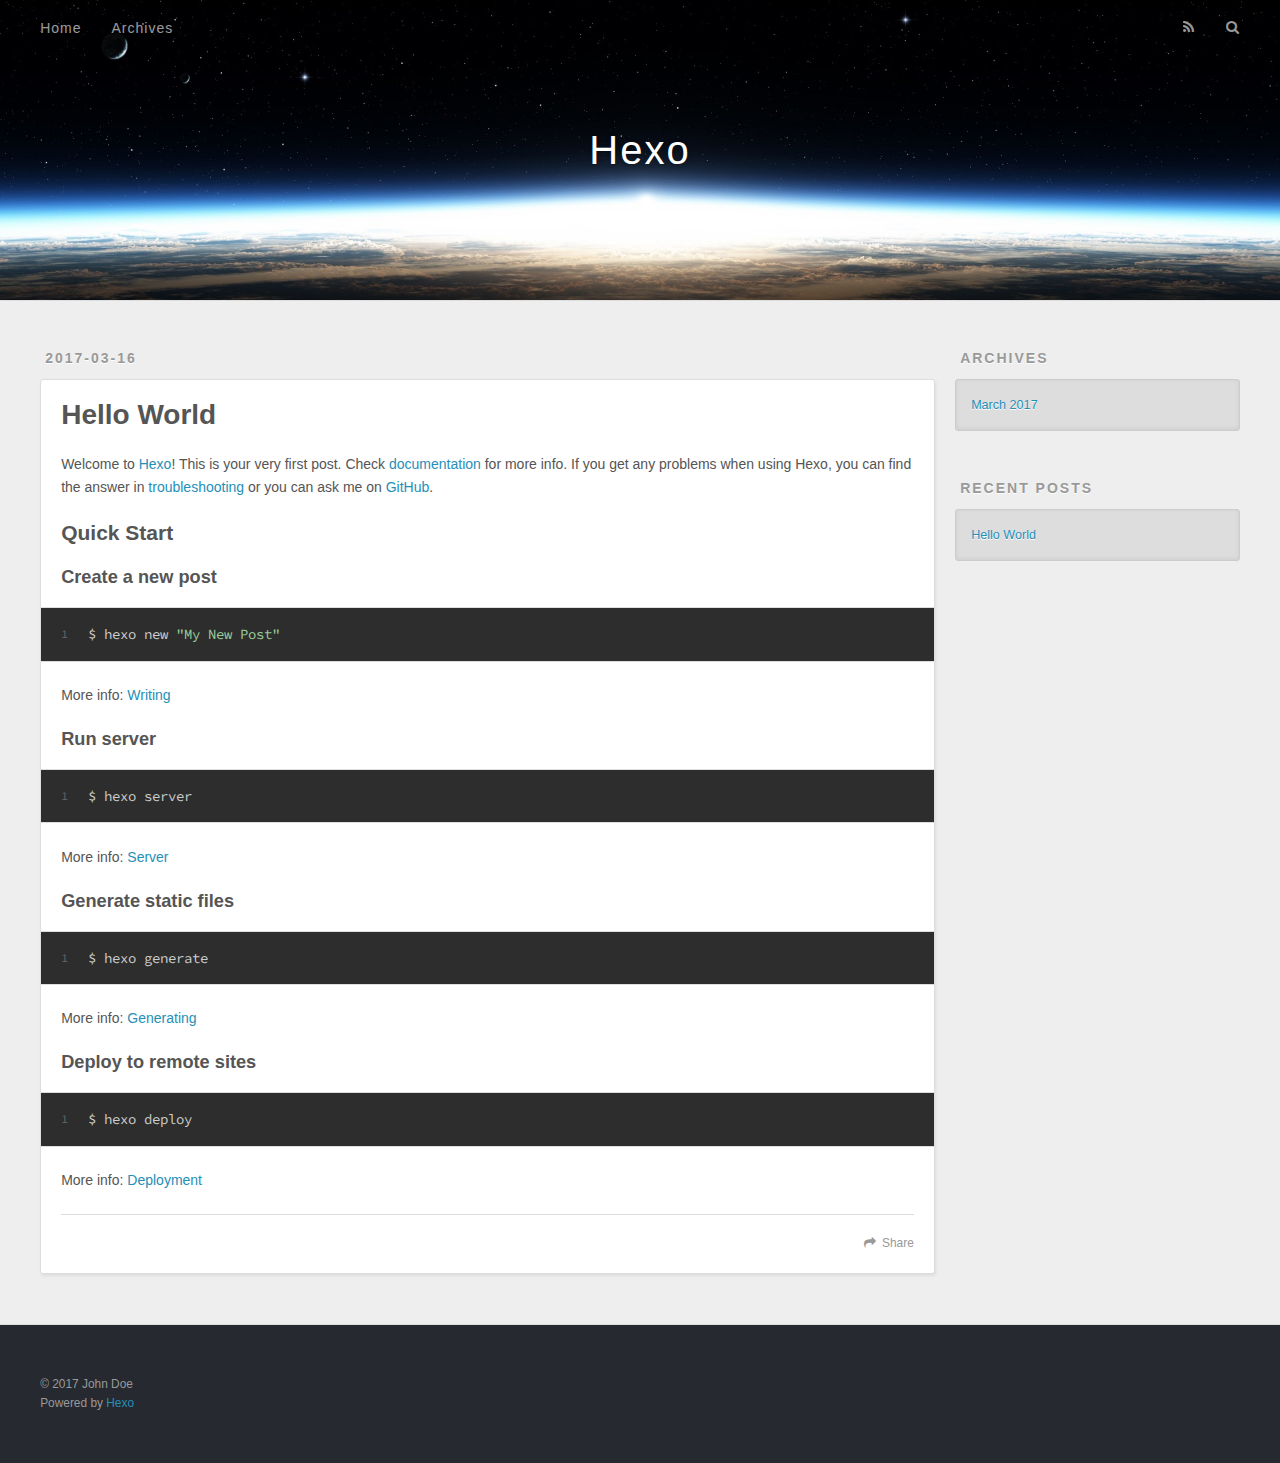
==== index.html @ b4781896 "Site updated: 2017-03-16 17:12:20" ====
<!DOCTYPE html>
<html>
<head>
  <meta charset="utf-8">
  
  <title>Hexo</title>
  <meta name="viewport" content="width=device-width, initial-scale=1, maximum-scale=1">
  <meta property="og:type" content="website">
<meta property="og:title" content="Hexo">
<meta property="og:url" content="http://yoursite.com/index.html">
<meta property="og:site_name" content="Hexo">
<meta name="twitter:card" content="summary">
<meta name="twitter:title" content="Hexo">
  
    <link rel="alternate" href="/atom.xml" title="Hexo" type="application/atom+xml">
  
  
    <link rel="icon" href="/favicon.png">
  
  
    <link href="//fonts.googleapis.com/css?family=Source+Code+Pro" rel="stylesheet" type="text/css">
  
  <link rel="stylesheet" href="/css/style.css">
  

</head>

<body>
  <div id="container">
    <div id="wrap">
      <header id="header">
  <div id="banner"></div>
  <div id="header-outer" class="outer">
    <div id="header-title" class="inner">
      <h1 id="logo-wrap">
        <a href="/" id="logo">Hexo</a>
      </h1>
      
    </div>
    <div id="header-inner" class="inner">
      <nav id="main-nav">
        <a id="main-nav-toggle" class="nav-icon"></a>
        
          <a class="main-nav-link" href="/">Home</a>
        
          <a class="main-nav-link" href="/archives">Archives</a>
        
      </nav>
      <nav id="sub-nav">
        
          <a id="nav-rss-link" class="nav-icon" href="/atom.xml" title="RSS Feed"></a>
        
        <a id="nav-search-btn" class="nav-icon" title="Search"></a>
      </nav>
      <div id="search-form-wrap">
        <form action="//google.com/search" method="get" accept-charset="UTF-8" class="search-form"><input type="search" name="q" results="0" class="search-form-input" placeholder="Search"><button type="submit" class="search-form-submit">&#xF002;</button><input type="hidden" name="sitesearch" value="http://yoursite.com"></form>
      </div>
    </div>
  </div>
</header>
      <div class="outer">
        <section id="main">
  
    <article id="post-hello-world" class="article article-type-post" itemscope itemprop="blogPost">
  <div class="article-meta">
    <a href="/2017/03/16/hello-world/" class="article-date">
  <time datetime="2017-03-16T09:02:15.456Z" itemprop="datePublished">2017-03-16</time>
</a>
    
  </div>
  <div class="article-inner">
    
    
      <header class="article-header">
        
  
    <h1 itemprop="name">
      <a class="article-title" href="/2017/03/16/hello-world/">Hello World</a>
    </h1>
  

      </header>
    
    <div class="article-entry" itemprop="articleBody">
      
        <p>Welcome to <a href="https://hexo.io/" target="_blank" rel="external">Hexo</a>! This is your very first post. Check <a href="https://hexo.io/docs/" target="_blank" rel="external">documentation</a> for more info. If you get any problems when using Hexo, you can find the answer in <a href="https://hexo.io/docs/troubleshooting.html" target="_blank" rel="external">troubleshooting</a> or you can ask me on <a href="https://github.com/hexojs/hexo/issues" target="_blank" rel="external">GitHub</a>.</p>
<h2 id="Quick-Start"><a href="#Quick-Start" class="headerlink" title="Quick Start"></a>Quick Start</h2><h3 id="Create-a-new-post"><a href="#Create-a-new-post" class="headerlink" title="Create a new post"></a>Create a new post</h3><figure class="highlight bash"><table><tr><td class="gutter"><pre><div class="line">1</div></pre></td><td class="code"><pre><div class="line">$ hexo new <span class="string">"My New Post"</span></div></pre></td></tr></table></figure>
<p>More info: <a href="https://hexo.io/docs/writing.html" target="_blank" rel="external">Writing</a></p>
<h3 id="Run-server"><a href="#Run-server" class="headerlink" title="Run server"></a>Run server</h3><figure class="highlight bash"><table><tr><td class="gutter"><pre><div class="line">1</div></pre></td><td class="code"><pre><div class="line">$ hexo server</div></pre></td></tr></table></figure>
<p>More info: <a href="https://hexo.io/docs/server.html" target="_blank" rel="external">Server</a></p>
<h3 id="Generate-static-files"><a href="#Generate-static-files" class="headerlink" title="Generate static files"></a>Generate static files</h3><figure class="highlight bash"><table><tr><td class="gutter"><pre><div class="line">1</div></pre></td><td class="code"><pre><div class="line">$ hexo generate</div></pre></td></tr></table></figure>
<p>More info: <a href="https://hexo.io/docs/generating.html" target="_blank" rel="external">Generating</a></p>
<h3 id="Deploy-to-remote-sites"><a href="#Deploy-to-remote-sites" class="headerlink" title="Deploy to remote sites"></a>Deploy to remote sites</h3><figure class="highlight bash"><table><tr><td class="gutter"><pre><div class="line">1</div></pre></td><td class="code"><pre><div class="line">$ hexo deploy</div></pre></td></tr></table></figure>
<p>More info: <a href="https://hexo.io/docs/deployment.html" target="_blank" rel="external">Deployment</a></p>

      
    </div>
    <footer class="article-footer">
      <a data-url="http://yoursite.com/2017/03/16/hello-world/" data-id="cj0c66rrc0000r0sbgywhefqs" class="article-share-link">Share</a>
      
      
    </footer>
  </div>
  
</article>


  

</section>
        
          <aside id="sidebar">
  
    

  
    

  
    
  
    
  <div class="widget-wrap">
    <h3 class="widget-title">Archives</h3>
    <div class="widget">
      <ul class="archive-list"><li class="archive-list-item"><a class="archive-list-link" href="/archives/2017/03/">March 2017</a></li></ul>
    </div>
  </div>


  
    
  <div class="widget-wrap">
    <h3 class="widget-title">Recent Posts</h3>
    <div class="widget">
      <ul>
        
          <li>
            <a href="/2017/03/16/hello-world/">Hello World</a>
          </li>
        
      </ul>
    </div>
  </div>

  
</aside>
        
      </div>
      <footer id="footer">
  
  <div class="outer">
    <div id="footer-info" class="inner">
      &copy; 2017 John Doe<br>
      Powered by <a href="http://hexo.io/" target="_blank">Hexo</a>
    </div>
  </div>
</footer>
    </div>
    <nav id="mobile-nav">
  
    <a href="/" class="mobile-nav-link">Home</a>
  
    <a href="/archives" class="mobile-nav-link">Archives</a>
  
</nav>
    

<script src="//ajax.googleapis.com/ajax/libs/jquery/2.0.3/jquery.min.js"></script>


  <link rel="stylesheet" href="/fancybox/jquery.fancybox.css">
  <script src="/fancybox/jquery.fancybox.pack.js"></script>


<script src="/js/script.js"></script>

  </div>
</body>
</html>
---- css/style.css ----
body {
  width: 100%;
}
body:before,
body:after {
  content: "";
  display: table;
}
body:after {
  clear: both;
}
html,
body,
div,
span,
applet,
object,
iframe,
h1,
h2,
h3,
h4,
h5,
h6,
p,
blockquote,
pre,
a,
abbr,
acronym,
address,
big,
cite,
code,
del,
dfn,
em,
img,
ins,
kbd,
q,
s,
samp,
small,
strike,
strong,
sub,
sup,
tt,
var,
dl,
dt,
dd,
ol,
ul,
li,
fieldset,
form,
label,
legend,
table,
caption,
tbody,
tfoot,
thead,
tr,
th,
td {
  margin: 0;
  padding: 0;
  border: 0;
  outline: 0;
  font-weight: inherit;
  font-style: inherit;
  font-family: inherit;
  font-size: 100%;
  vertical-align: baseline;
}
body {
  line-height: 1;
  color: #000;
  background: #fff;
}
ol,
ul {
  list-style: none;
}
table {
  border-collapse: separate;
  border-spacing: 0;
  vertical-align: middle;
}
caption,
th,
td {
  text-align: left;
  font-weight: normal;
  vertical-align: middle;
}
a img {
  border: none;
}
input,
button {
  margin: 0;
  padding: 0;
}
input::-moz-focus-inner,
button::-moz-focus-inner {
  border: 0;
  padding: 0;
}
@font-face {
  font-family: FontAwesome;
  font-style: normal;
  font-weight: normal;
  src: url("fonts/fontawesome-webfont.eot?v=#4.0.3");
  src: url("fonts/fontawesome-webfont.eot?#iefix&v=#4.0.3") format("embedded-opentype"), url("fonts/fontawesome-webfont.woff?v=#4.0.3") format("woff"), url("fonts/fontawesome-webfont.ttf?v=#4.0.3") format("truetype"), url("fonts/fontawesome-webfont.svg#fontawesomeregular?v=#4.0.3") format("svg");
}
html,
body,
#container {
  height: 100%;
}
body {
  background: #eee;
  font: 14px "Helvetica Neue", Helvetica, Arial, sans-serif;
  -webkit-text-size-adjust: 100%;
}
.outer {
  max-width: 1220px;
  margin: 0 auto;
  padding: 0 20px;
}
.outer:before,
.outer:after {
  content: "";
  display: table;
}
.outer:after {
  clear: both;
}
.inner {
  display: inline;
  float: left;
  width: 98.33333333333333%;
  margin: 0 0.833333333333333%;
}
.left,
.alignleft {
  float: left;
}
.right,
.alignright {
  float: right;
}
.clear {
  clear: both;
}
#container {
  position: relative;
}
.mobile-nav-on {
  overflow: hidden;
}
#wrap {
  height: 100%;
  width: 100%;
  position: absolute;
  top: 0;
  left: 0;
  -webkit-transition: 0.2s ease-out;
  -moz-transition: 0.2s ease-out;
  -ms-transition: 0.2s ease-out;
  transition: 0.2s ease-out;
  z-index: 1;
  background: #eee;
}
.mobile-nav-on #wrap {
  left: 280px;
}
@media screen and (min-width: 768px) {
  #main {
    display: inline;
    float: left;
    width: 73.33333333333333%;
    margin: 0 0.833333333333333%;
  }
}
.article-date,
.article-category-link,
.archive-year,
.widget-title {
  text-decoration: none;
  text-transform: uppercase;
  letter-spacing: 2px;
  color: #999;
  margin-bottom: 1em;
  margin-left: 5px;
  line-height: 1em;
  text-shadow: 0 1px #fff;
  font-weight: bold;
}
.article-inner,
.archive-article-inner {
  background: #fff;
  -webkit-box-shadow: 1px 2px 3px #ddd;
  box-shadow: 1px 2px 3px #ddd;
  border: 1px solid #ddd;
  border-radius: 3px;
}
.article-entry h1,
.widget h1 {
  font-size: 2em;
}
.article-entry h2,
.widget h2 {
  font-size: 1.5em;
}
.article-entry h3,
.widget h3 {
  font-size: 1.3em;
}
.article-entry h4,
.widget h4 {
  font-size: 1.2em;
}
.article-entry h5,
.widget h5 {
  font-size: 1em;
}
.article-entry h6,
.widget h6 {
  font-size: 1em;
  color: #999;
}
.article-entry hr,
.widget hr {
  border: 1px dashed #ddd;
}
.article-entry strong,
.widget strong {
  font-weight: bold;
}
.article-entry em,
.widget em,
.article-entry cite,
.widget cite {
  font-style: italic;
}
.article-entry sup,
.widget sup,
.article-entry sub,
.widget sub {
  font-size: 0.75em;
  line-height: 0;
  position: relative;
  vertical-align: baseline;
}
.article-entry sup,
.widget sup {
  top: -0.5em;
}
.article-entry sub,
.widget sub {
  bottom: -0.2em;
}
.article-entry small,
.widget small {
  font-size: 0.85em;
}
.article-entry acronym,
.widget acronym,
.article-entry abbr,
.widget abbr {
  border-bottom: 1px dotted;
}
.article-entry ul,
.widget ul,
.article-entry ol,
.widget ol,
.article-entry dl,
.widget dl {
  margin: 0 20px;
  line-height: 1.6em;
}
.article-entry ul ul,
.widget ul ul,
.article-entry ol ul,
.widget ol ul,
.article-entry ul ol,
.widget ul ol,
.article-entry ol ol,
.widget ol ol {
  margin-top: 0;
  margin-bottom: 0;
}
.article-entry ul,
.widget ul {
  list-style: disc;
}
.article-entry ol,
.widget ol {
  list-style: decimal;
}
.article-entry dt,
.widget dt {
  font-weight: bold;
}
#header {
  height: 300px;
  position: relative;
  border-bottom: 1px solid #ddd;
}
#header:before,
#header:after {
  content: "";
  position: absolute;
  left: 0;
  right: 0;
  height: 40px;
}
#header:before {
  top: 0;
  background: -webkit-linear-gradient(rgba(0,0,0,0.2), transparent);
  background: -moz-linear-gradient(rgba(0,0,0,0.2), transparent);
  background: -ms-linear-gradient(rgba(0,0,0,0.2), transparent);
  background: linear-gradient(rgba(0,0,0,0.2), transparent);
}
#header:after {
  bottom: 0;
  background: -webkit-linear-gradient(transparent, rgba(0,0,0,0.2));
  background: -moz-linear-gradient(transparent, rgba(0,0,0,0.2));
  background: -ms-linear-gradient(transparent, rgba(0,0,0,0.2));
  background: linear-gradient(transparent, rgba(0,0,0,0.2));
}
#header-outer {
  height: 100%;
  position: relative;
}
#header-inner {
  position: relative;
  overflow: hidden;
}
#banner {
  position: absolute;
  top: 0;
  left: 0;
  width: 100%;
  height: 100%;
  background: url("images/banner.jpg") center #000;
  -webkit-background-size: cover;
  -moz-background-size: cover;
  background-size: cover;
  z-index: -1;
}
#header-title {
  text-align: center;
  height: 40px;
  position: absolute;
  top: 50%;
  left: 0;
  margin-top: -20px;
}
#logo,
#subtitle {
  text-decoration: none;
  color: #fff;
  font-weight: 300;
  text-shadow: 0 1px 4px rgba(0,0,0,0.3);
}
#logo {
  font-size: 40px;
  line-height: 40px;
  letter-spacing: 2px;
}
#subtitle {
  font-size: 16px;
  line-height: 16px;
  letter-spacing: 1px;
}
#subtitle-wrap {
  margin-top: 16px;
}
#main-nav {
  float: left;
  margin-left: -15px;
}
.nav-icon,
.main-nav-link {
  float: left;
  color: #fff;
  opacity: 0.6;
  text-decoration: none;
  text-shadow: 0 1px rgba(0,0,0,0.2);
  -webkit-transition: opacity 0.2s;
  -moz-transition: opacity 0.2s;
  -ms-transition: opacity 0.2s;
  transition: opacity 0.2s;
  display: block;
  padding: 20px 15px;
}
.nav-icon:hover,
.main-nav-link:hover {
  opacity: 1;
}
.nav-icon {
  font-family: FontAwesome;
  text-align: center;
  font-size: 14px;
  width: 14px;
  height: 14px;
  padding: 20px 15px;
  position: relative;
  cursor: pointer;
}
.main-nav-link {
  font-weight: 300;
  letter-spacing: 1px;
}
@media screen and (max-width: 479px) {
  .main-nav-link {
    display: none;
  }
}
#main-nav-toggle {
  display: none;
}
#main-nav-toggle:before {
  content: "\f0c9";
}
@media screen and (max-width: 479px) {
  #main-nav-toggle {
    display: block;
  }
}
#sub-nav {
  float: right;
  margin-right: -15px;
}
#nav-rss-link:before {
  content: "\f09e";
}
#nav-search-btn:before {
  content: "\f002";
}
#search-form-wrap {
  position: absolute;
  top: 15px;
  width: 150px;
  height: 30px;
  right: -150px;
  opacity: 0;
  -webkit-transition: 0.2s ease-out;
  -moz-transition: 0.2s ease-out;
  -ms-transition: 0.2s ease-out;
  transition: 0.2s ease-out;
}
#search-form-wrap.on {
  opacity: 1;
  right: 0;
}
@media screen and (max-width: 479px) {
  #search-form-wrap {
    width: 100%;
    right: -100%;
  }
}
.search-form {
  position: absolute;
  top: 0;
  left: 0;
  right: 0;
  background: #fff;
  padding: 5px 15px;
  border-radius: 15px;
  -webkit-box-shadow: 0 0 10px rgba(0,0,0,0.3);
  box-shadow: 0 0 10px rgba(0,0,0,0.3);
}
.search-form-input {
  border: none;
  background: none;
  color: #555;
  width: 100%;
  font: 13px "Helvetica Neue", Helvetica, Arial, sans-serif;
  outline: none;
}
.search-form-input::-webkit-search-results-decoration,
.search-form-input::-webkit-search-cancel-button {
  -webkit-appearance: none;
}
.search-form-submit {
  position: absolute;
  top: 50%;
  right: 10px;
  margin-top: -7px;
  font: 13px FontAwesome;
  border: none;
  background: none;
  color: #bbb;
  cursor: pointer;
}
.search-form-submit:hover,
.search-form-submit:focus {
  color: #777;
}
.article {
  margin: 50px 0;
}
.article-inner {
  overflow: hidden;
}
.article-meta:before,
.article-meta:after {
  content: "";
  display: table;
}
.article-meta:after {
  clear: both;
}
.article-date {
  float: left;
}
.article-category {
  float: left;
  line-height: 1em;
  color: #ccc;
  text-shadow: 0 1px #fff;
  margin-left: 8px;
}
.article-category:before {
  content: "\2022";
}
.article-category-link {
  margin: 0 12px 1em;
}
.article-header {
  padding: 20px 20px 0;
}
.article-title {
  text-decoration: none;
  font-size: 2em;
  font-weight: bold;
  color: #555;
  line-height: 1.1em;
  -webkit-transition: color 0.2s;
  -moz-transition: color 0.2s;
  -ms-transition: color 0.2s;
  transition: color 0.2s;
}
a.article-title:hover {
  color: #258fb8;
}
.article-entry {
  color: #555;
  padding: 0 20px;
}
.article-entry:before,
.article-entry:after {
  content: "";
  display: table;
}
.article-entry:after {
  clear: both;
}
.article-entry p,
.article-entry table {
  line-height: 1.6em;
  margin: 1.6em 0;
}
.article-entry h1,
.article-entry h2,
.article-entry h3,
.article-entry h4,
.article-entry h5,
.article-entry h6 {
  font-weight: bold;
}
.article-entry h1,
.article-entry h2,
.article-entry h3,
.article-entry h4,
.article-entry h5,
.article-entry h6 {
  line-height: 1.1em;
  margin: 1.1em 0;
}
.article-entry a {
  color: #258fb8;
  text-decoration: none;
}
.article-entry a:hover {
  text-decoration: underline;
}
.article-entry ul,
.article-entry ol,
.article-entry dl {
  margin-top: 1.6em;
  margin-bottom: 1.6em;
}
.article-entry img,
.article-entry video {
  max-width: 100%;
  height: auto;
  display: block;
  margin: auto;
}
.article-entry iframe {
  border: none;
}
.article-entry table {
  width: 100%;
  border-collapse: collapse;
  border-spacing: 0;
}
.article-entry th {
  font-weight: bold;
  border-bottom: 3px solid #ddd;
  padding-bottom: 0.5em;
}
.article-entry td {
  border-bottom: 1px solid #ddd;
  padding: 10px 0;
}
.article-entry blockquote {
  font-family: Georgia, "Times New Roman", serif;
  font-size: 1.4em;
  margin: 1.6em 20px;
  text-align: center;
}
.article-entry blockquote footer {
  font-size: 14px;
  margin: 1.6em 0;
  font-family: "Helvetica Neue", Helvetica, Arial, sans-serif;
}
.article-entry blockquote footer cite:before {
  content: "—";
  padding: 0 0.5em;
}
.article-entry .pullquote {
  text-align: left;
  width: 45%;
  margin: 0;
}
.article-entry .pullquote.left {
  margin-left: 0.5em;
  margin-right: 1em;
}
.article-entry .pullquote.right {
  margin-right: 0.5em;
  margin-left: 1em;
}
.article-entry .caption {
  color: #999;
  display: block;
  font-size: 0.9em;
  margin-top: 0.5em;
  position: relative;
  text-align: center;
}
.article-entry .video-container {
  position: relative;
  padding-top: 56.25%;
  height: 0;
  overflow: hidden;
}
.article-entry .video-container iframe,
.article-entry .video-container object,
.article-entry .video-container embed {
  position: absolute;
  top: 0;
  left: 0;
  width: 100%;
  height: 100%;
  margin-top: 0;
}
.article-more-link a {
  display: inline-block;
  line-height: 1em;
  padding: 6px 15px;
  border-radius: 15px;
  background: #eee;
  color: #999;
  text-shadow: 0 1px #fff;
  text-decoration: none;
}
.article-more-link a:hover {
  background: #258fb8;
  color: #fff;
  text-decoration: none;
  text-shadow: 0 1px #1e7293;
}
.article-footer {
  font-size: 0.85em;
  line-height: 1.6em;
  border-top: 1px solid #ddd;
  padding-top: 1.6em;
  margin: 0 20px 20px;
}
.article-footer:before,
.article-footer:after {
  content: "";
  display: table;
}
.article-footer:after {
  clear: both;
}
.article-footer a {
  color: #999;
  text-decoration: none;
}
.article-footer a:hover {
  color: #555;
}
.article-tag-list-item {
  float: left;
  margin-right: 10px;
}
.article-tag-list-link:before {
  content: "#";
}
.article-comment-link {
  float: right;
}
.article-comment-link:before {
  content: "\f075";
  font-family: FontAwesome;
  padding-right: 8px;
}
.article-share-link {
  cursor: pointer;
  float: right;
  margin-left: 20px;
}
.article-share-link:before {
  content: "\f064";
  font-family: FontAwesome;
  padding-right: 6px;
}
#article-nav {
  position: relative;
}
#article-nav:before,
#article-nav:after {
  content: "";
  display: table;
}
#article-nav:after {
  clear: both;
}
@media screen and (min-width: 768px) {
  #article-nav {
    margin: 50px 0;
  }
  #article-nav:before {
    width: 8px;
    height: 8px;
    position: absolute;
    top: 50%;
    left: 50%;
    margin-top: -4px;
    margin-left: -4px;
    content: "";
    border-radius: 50%;
    background: #ddd;
    -webkit-box-shadow: 0 1px 2px #fff;
    box-shadow: 0 1px 2px #fff;
  }
}
.article-nav-link-wrap {
  text-decoration: none;
  text-shadow: 0 1px #fff;
  color: #999;
  -webkit-box-sizing: border-box;
  -moz-box-sizing: border-box;
  box-sizing: border-box;
  margin-top: 50px;
  text-align: center;
  display: block;
}
.article-nav-link-wrap:hover {
  color: #555;
}
@media screen and (min-width: 768px) {
  .article-nav-link-wrap {
    width: 50%;
    margin-top: 0;
  }
}
@media screen and (min-width: 768px) {
  #article-nav-newer {
    float: left;
    text-align: right;
    padding-right: 20px;
  }
}
@media screen and (min-width: 768px) {
  #article-nav-older {
    float: right;
    text-align: left;
    padding-left: 20px;
  }
}
.article-nav-caption {
  text-transform: uppercase;
  letter-spacing: 2px;
  color: #ddd;
  line-height: 1em;
  font-weight: bold;
}
#article-nav-newer .article-nav-caption {
  margin-right: -2px;
}
.article-nav-title {
  font-size: 0.85em;
  line-height: 1.6em;
  margin-top: 0.5em;
}
.article-share-box {
  position: absolute;
  display: none;
  background: #fff;
  -webkit-box-shadow: 1px 2px 10px rgba(0,0,0,0.2);
  box-shadow: 1px 2px 10px rgba(0,0,0,0.2);
  border-radius: 3px;
  margin-left: -145px;
  overflow: hidden;
  z-index: 1;
}
.article-share-box.on {
  display: block;
}
.article-share-input {
  width: 100%;
  background: none;
  -webkit-box-sizing: border-box;
  -moz-box-sizing: border-box;
  box-sizing: border-box;
  font: 14px "Helvetica Neue", Helvetica, Arial, sans-serif;
  padding: 0 15px;
  color: #555;
  outline: none;
  border: 1px solid #ddd;
  border-radius: 3px 3px 0 0;
  height: 36px;
  line-height: 36px;
}
.article-share-links {
  background: #eee;
}
.article-share-links:before,
.article-share-links:after {
  content: "";
  display: table;
}
.article-share-links:after {
  clear: both;
}
.article-share-twitter,
.article-share-facebook,
.article-share-pinterest,
.article-share-google {
  width: 50px;
  height: 36px;
  display: block;
  float: left;
  position: relative;
  color: #999;
  text-shadow: 0 1px #fff;
}
.article-share-twitter:before,
.article-share-facebook:before,
.article-share-pinterest:before,
.article-share-google:before {
  font-size: 20px;
  font-family: FontAwesome;
  width: 20px;
  height: 20px;
  position: absolute;
  top: 50%;
  left: 50%;
  margin-top: -10px;
  margin-left: -10px;
  text-align: center;
}
.article-share-twitter:hover,
.article-share-facebook:hover,
.article-share-pinterest:hover,
.article-share-google:hover {
  color: #fff;
}
.article-share-twitter:before {
  content: "\f099";
}
.article-share-twitter:hover {
  background: #00aced;
  text-shadow: 0 1px #008abe;
}
.article-share-facebook:before {
  content: "\f09a";
}
.article-share-facebook:hover {
  background: #3b5998;
  text-shadow: 0 1px #2f477a;
}
.article-share-pinterest:before {
  content: "\f0d2";
}
.article-share-pinterest:hover {
  background: #cb2027;
  text-shadow: 0 1px #a21a1f;
}
.article-share-google:before {
  content: "\f0d5";
}
.article-share-google:hover {
  background: #dd4b39;
  text-shadow: 0 1px #be3221;
}
.article-gallery {
  background: #000;
  position: relative;
}
.article-gallery-photos {
  position: relative;
  overflow: hidden;
}
.article-gallery-img {
  display: none;
  max-width: 100%;
}
.article-gallery-img:first-child {
  display: block;
}
.article-gallery-img.loaded {
  position: absolute;
  display: block;
}
.article-gallery-img img {
  display: block;
  max-width: 100%;
  margin: 0 auto;
}
#comments {
  background: #fff;
  -webkit-box-shadow: 1px 2px 3px #ddd;
  box-shadow: 1px 2px 3px #ddd;
  padding: 20px;
  border: 1px solid #ddd;
  border-radius: 3px;
  margin: 50px 0;
}
#comments a {
  color: #258fb8;
}
.archives-wrap {
  margin: 50px 0;
}
.archives:before,
.archives:after {
  content: "";
  display: table;
}
.archives:after {
  clear: both;
}
.archive-year-wrap {
  margin-bottom: 1em;
}
.archives {
  -webkit-column-gap: 10px;
  -moz-column-gap: 10px;
  column-gap: 10px;
}
@media screen and (min-width: 480px) and (max-width: 767px) {
  .archives {
    -webkit-column-count: 2;
    -moz-column-count: 2;
    column-count: 2;
  }
}
@media screen and (min-width: 768px) {
  .archives {
    -webkit-column-count: 3;
    -moz-column-count: 3;
    column-count: 3;
  }
}
.archive-article {
  -webkit-column-break-inside: avoid;
  page-break-inside: avoid;
  overflow: hidden;
  break-inside: avoid-column;
}
.archive-article-inner {
  padding: 10px;
  margin-bottom: 15px;
}
.archive-article-title {
  text-decoration: none;
  font-weight: bold;
  color: #555;
  -webkit-transition: color 0.2s;
  -moz-transition: color 0.2s;
  -ms-transition: color 0.2s;
  transition: color 0.2s;
  line-height: 1.6em;
}
.archive-article-title:hover {
  color: #258fb8;
}
.archive-article-footer {
  margin-top: 1em;
}
.archive-article-date {
  color: #999;
  text-decoration: none;
  font-size: 0.85em;
  line-height: 1em;
  margin-bottom: 0.5em;
  display: block;
}
#page-nav {
  margin: 50px auto;
  background: #fff;
  -webkit-box-shadow: 1px 2px 3px #ddd;
  box-shadow: 1px 2px 3px #ddd;
  border: 1px solid #ddd;
  border-radius: 3px;
  text-align: center;
  color: #999;
  overflow: hidden;
}
#page-nav:before,
#page-nav:after {
  content: "";
  display: table;
}
#page-nav:after {
  clear: both;
}
#page-nav a,
#page-nav span {
  padding: 10px 20px;
  line-height: 1;
  height: 2ex;
}
#page-nav a {
  color: #999;
  text-decoration: none;
}
#page-nav a:hover {
  background: #999;
  color: #fff;
}
#page-nav .prev {
  float: left;
}
#page-nav .next {
  float: right;
}
#page-nav .page-number {
  display: inline-block;
}
@media screen and (max-width: 479px) {
  #page-nav .page-number {
    display: none;
  }
}
#page-nav .current {
  color: #555;
  font-weight: bold;
}
#page-nav .space {
  color: #ddd;
}
#footer {
  background: #262a30;
  padding: 50px 0;
  border-top: 1px solid #ddd;
  color: #999;
}
#footer a {
  color: #258fb8;
  text-decoration: none;
}
#footer a:hover {
  text-decoration: underline;
}
#footer-info {
  line-height: 1.6em;
  font-size: 0.85em;
}
.article-entry pre,
.article-entry .highlight {
  background: #2d2d2d;
  margin: 0 -20px;
  padding: 15px 20px;
  border-style: solid;
  border-color: #ddd;
  border-width: 1px 0;
  overflow: auto;
  color: #ccc;
  line-height: 22.400000000000002px;
}
.article-entry .highlight .gutter pre,
.article-entry .gist .gist-file .gist-data .line-numbers {
  color: #666;
  font-size: 0.85em;
}
.article-entry pre,
.article-entry code {
  font-family: "Source Code Pro", Consolas, Monaco, Menlo, Consolas, monospace;
}
.article-entry code {
  background: #eee;
  text-shadow: 0 1px #fff;
  padding: 0 0.3em;
}
.article-entry pre code {
  background: none;
  text-shadow: none;
  padding: 0;
}
.article-entry .highlight pre {
  border: none;
  margin: 0;
  padding: 0;
}
.article-entry .highlight table {
  margin: 0;
  width: auto;
}
.article-entry .highlight td {
  border: none;
  padding: 0;
}
.article-entry .highlight figcaption {
  font-size: 0.85em;
  color: #999;
  line-height: 1em;
  margin-bottom: 1em;
}
.article-entry .highlight figcaption:before,
.article-entry .highlight figcaption:after {
  content: "";
  display: table;
}
.article-entry .highlight figcaption:after {
  clear: both;
}
.article-entry .highlight figcaption a {
  float: right;
}
.article-entry .highlight .gutter pre {
  text-align: right;
  padding-right: 20px;
}
.article-entry .highlight .line {
  height: 22.400000000000002px;
}
.article-entry .highlight .line.marked {
  background: #515151;
}
.article-entry .gist {
  margin: 0 -20px;
  border-style: solid;
  border-color: #ddd;
  border-width: 1px 0;
  background: #2d2d2d;
  padding: 15px 20px 15px 0;
}
.article-entry .gist .gist-file {
  border: none;
  font-family: "Source Code Pro", Consolas, Monaco, Menlo, Consolas, monospace;
  margin: 0;
}
.article-entry .gist .gist-file .gist-data {
  background: none;
  border: none;
}
.article-entry .gist .gist-file .gist-data .line-numbers {
  background: none;
  border: none;
  padding: 0 20px 0 0;
}
.article-entry .gist .gist-file .gist-data .line-data {
  padding: 0 !important;
}
.article-entry .gist .gist-file .highlight {
  margin: 0;
  padding: 0;
  border: none;
}
.article-entry .gist .gist-file .gist-meta {
  background: #2d2d2d;
  color: #999;
  font: 0.85em "Helvetica Neue", Helvetica, Arial, sans-serif;
  text-shadow: 0 0;
  padding: 0;
  margin-top: 1em;
  margin-left: 20px;
}
.article-entry .gist .gist-file .gist-meta a {
  color: #258fb8;
  font-weight: normal;
}
.article-entry .gist .gist-file .gist-meta a:hover {
  text-decoration: underline;
}
pre .comment,
pre .title {
  color: #999;
}
pre .variable,
pre .attribute,
pre .tag,
pre .regexp,
pre .ruby .constant,
pre .xml .tag .title,
pre .xml .pi,
pre .xml .doctype,
pre .html .doctype,
pre .css .id,
pre .css .class,
pre .css .pseudo {
  color: #f2777a;
}
pre .number,
pre .preprocessor,
pre .built_in,
pre .literal,
pre .params,
pre .constant {
  color: #f99157;
}
pre .class,
pre .ruby .class .title,
pre .css .rules .attribute {
  color: #9c9;
}
pre .string,
pre .value,
pre .inheritance,
pre .header,
pre .ruby .symbol,
pre .xml .cdata {
  color: #9c9;
}
pre .css .hexcolor {
  color: #6cc;
}
pre .function,
pre .python .decorator,
pre .python .title,
pre .ruby .function .title,
pre .ruby .title .keyword,
pre .perl .sub,
pre .javascript .title,
pre .coffeescript .title {
  color: #69c;
}
pre .keyword,
pre .javascript .function {
  color: #c9c;
}
@media screen and (max-width: 479px) {
  #mobile-nav {
    position: absolute;
    top: 0;
    left: 0;
    width: 280px;
    height: 100%;
    background: #191919;
    border-right: 1px solid #fff;
  }
}
@media screen and (max-width: 479px) {
  .mobile-nav-link {
    display: block;
    color: #999;
    text-decoration: none;
    padding: 15px 20px;
    font-weight: bold;
  }
  .mobile-nav-link:hover {
    color: #fff;
  }
}
@media screen and (min-width: 768px) {
  #sidebar {
    display: inline;
    float: left;
    width: 23.333333333333332%;
    margin: 0 0.833333333333333%;
  }
}
.widget-wrap {
  margin: 50px 0;
}
.widget {
  color: #777;
  text-shadow: 0 1px #fff;
  background: #ddd;
  -webkit-box-shadow: 0 -1px 4px #ccc inset;
  box-shadow: 0 -1px 4px #ccc inset;
  border: 1px solid #ccc;
  padding: 15px;
  border-radius: 3px;
}
.widget a {
  color: #258fb8;
  text-decoration: none;
}
.widget a:hover {
  text-decoration: underline;
}
.widget ul ul,
.widget ol ul,
.widget dl ul,
.widget ul ol,
.widget ol ol,
.widget dl ol,
.widget ul dl,
.widget ol dl,
.widget dl dl {
  margin-left: 15px;
  list-style: disc;
}
.widget {
  line-height: 1.6em;
  word-wrap: break-word;
  font-size: 0.9em;
}
.widget ul,
.widget ol {
  list-style: none;
  margin: 0;
}
.widget ul ul,
.widget ol ul,
.widget ul ol,
.widget ol ol {
  margin: 0 20px;
}
.widget ul ul,
.widget ol ul {
  list-style: disc;
}
.widget ul ol,
.widget ol ol {
  list-style: decimal;
}
.category-list-count,
.tag-list-count,
.archive-list-count {
  padding-left: 5px;
  color: #999;
  font-size: 0.85em;
}
.category-list-count:before,
.tag-list-count:before,
.archive-list-count:before {
  content: "(";
}
.category-list-count:after,
.tag-list-count:after,
.archive-list-count:after {
  content: ")";
}
.tagcloud a {
  margin-right: 5px;
  display: inline-block;
}
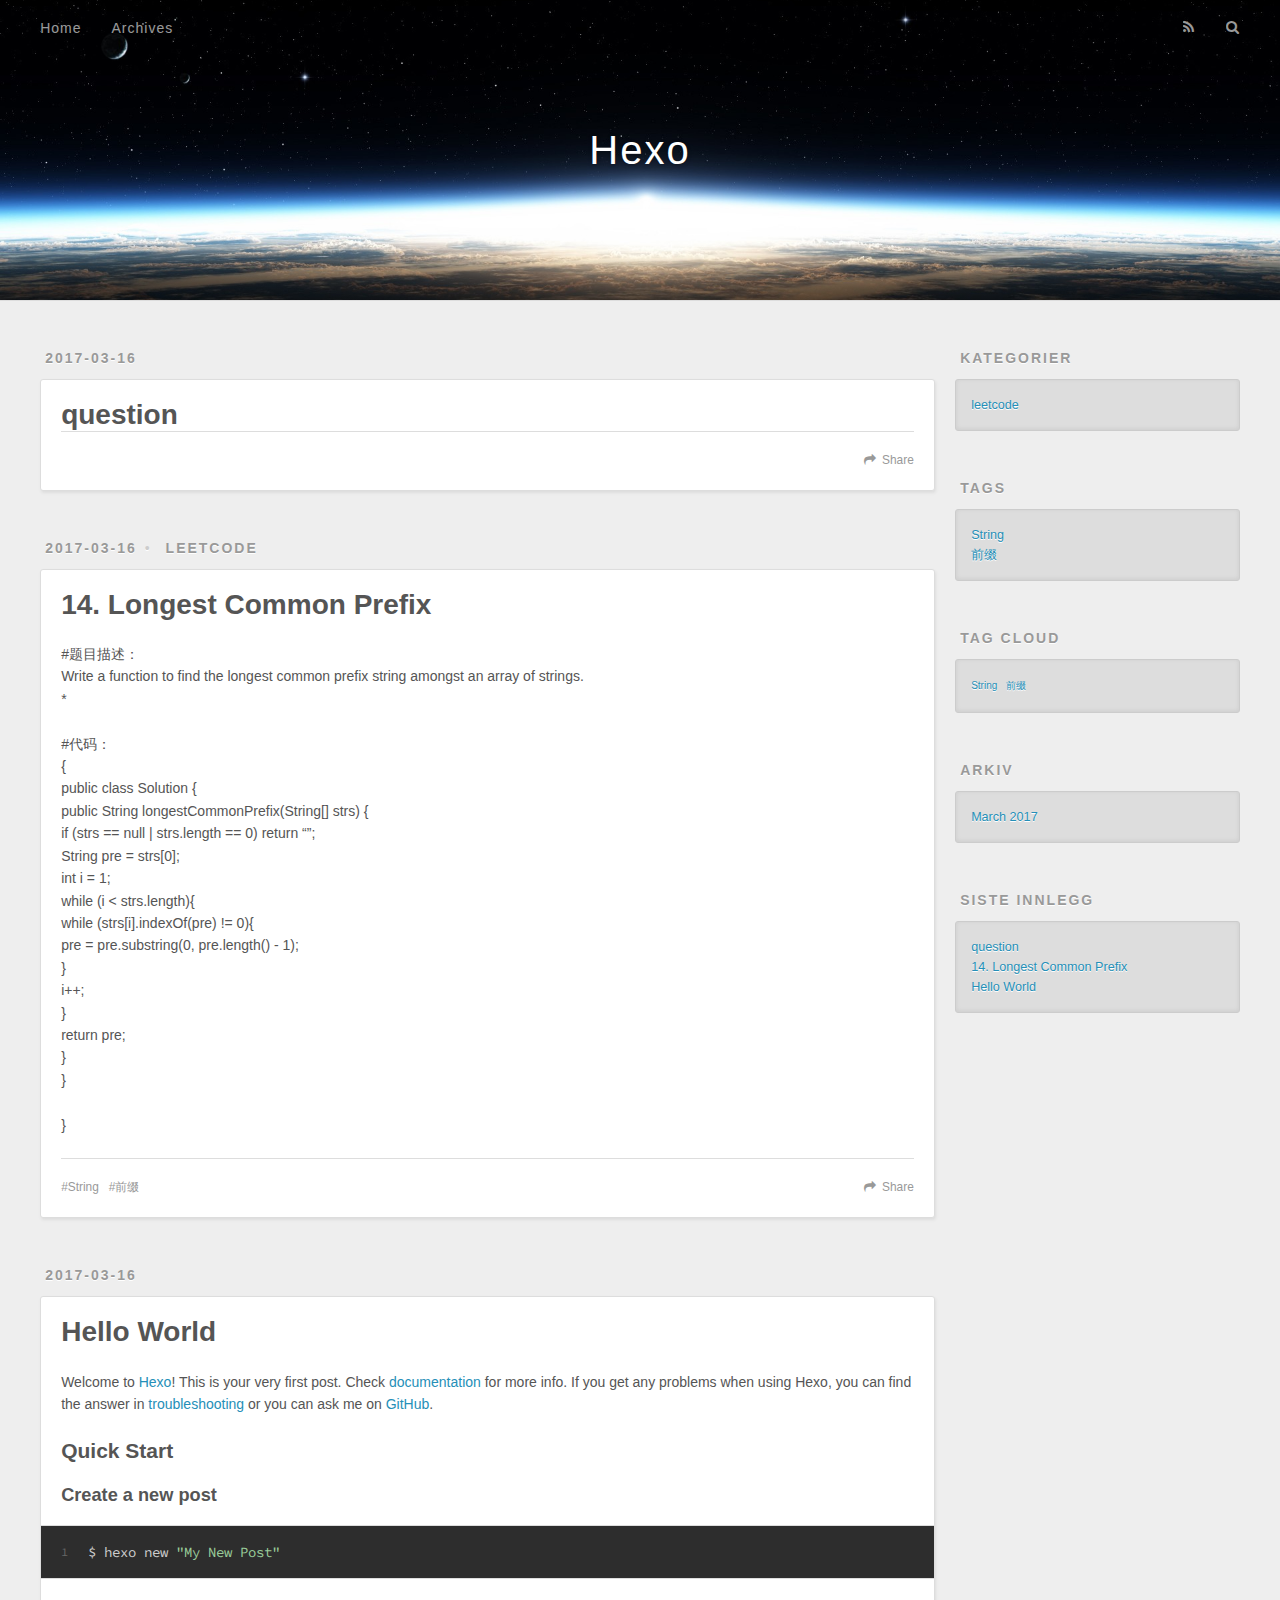
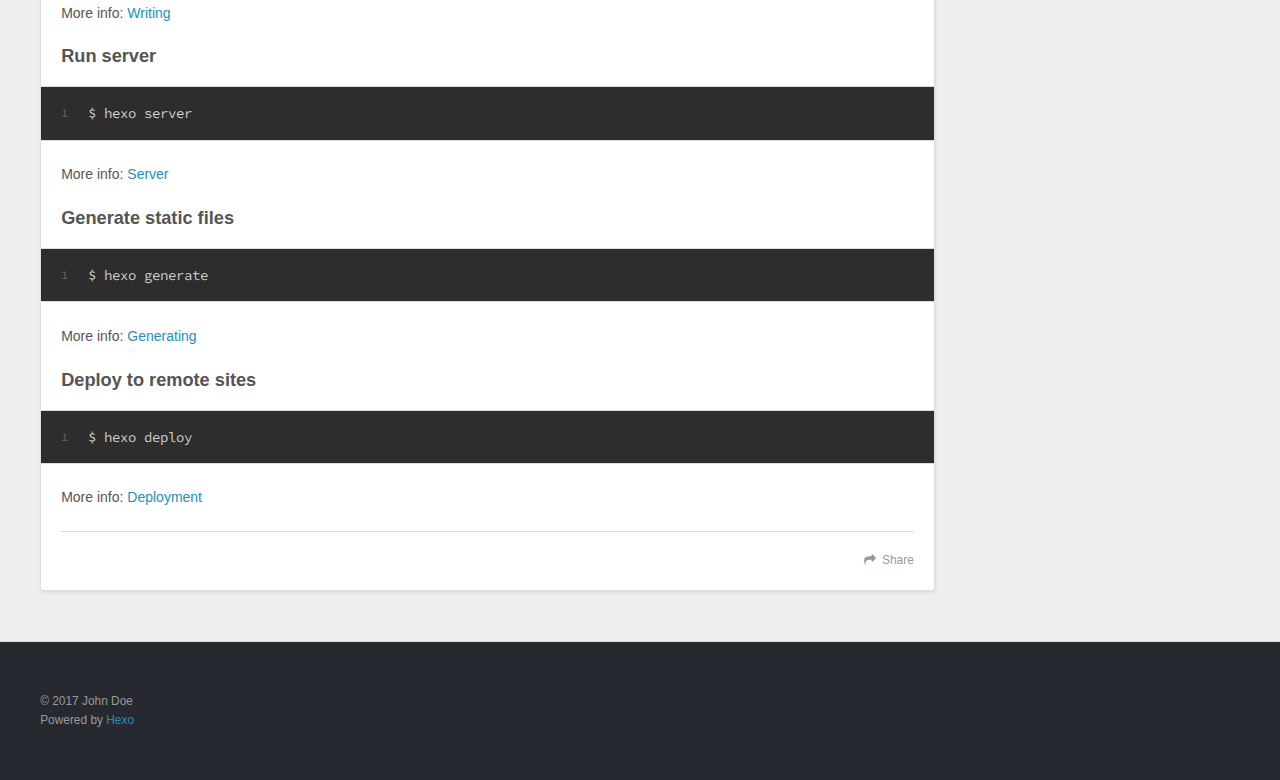
==== commit 6de28850: "Site updated: 2017-03-16 18:26:14" ====
--- a/index.html
+++ b/index.html
@@ -50,7 +50,7 @@
         
           <a id="nav-rss-link" class="nav-icon" href="/atom.xml" title="RSS Feed"></a>
         
-        <a id="nav-search-btn" class="nav-icon" title="Search"></a>
+        <a id="nav-search-btn" class="nav-icon" title="Søk"></a>
       </nav>
       <div id="search-form-wrap">
         <form action="//google.com/search" method="get" accept-charset="UTF-8" class="search-form"><input type="search" name="q" results="0" class="search-form-input" placeholder="Search"><button type="submit" class="search-form-submit">&#xF002;</button><input type="hidden" name="sitesearch" value="http://yoursite.com"></form>
@@ -60,6 +60,87 @@
 </header>
       <div class="outer">
         <section id="main">
+  
+    <article id="post-question" class="article article-type-post" itemscope itemprop="blogPost">
+  <div class="article-meta">
+    <a href="/2017/03/16/question/" class="article-date">
+  <time datetime="2017-03-16T10:25:29.000Z" itemprop="datePublished">2017-03-16</time>
+</a>
+    
+  </div>
+  <div class="article-inner">
+    
+    
+      <header class="article-header">
+        
+  
+    <h1 itemprop="name">
+      <a class="article-title" href="/2017/03/16/question/">question</a>
+    </h1>
+  
+
+      </header>
+    
+    <div class="article-entry" itemprop="articleBody">
+      
+        
+      
+    </div>
+    <footer class="article-footer">
+      <a data-url="http://yoursite.com/2017/03/16/question/" data-id="cj0c92ad40002c0sb4vc8vuzc" class="article-share-link">Share</a>
+      
+      
+    </footer>
+  </div>
+  
+</article>
+
+
+  
+    <article id="post-java" class="article article-type-post" itemscope itemprop="blogPost">
+  <div class="article-meta">
+    <a href="/2017/03/16/java/" class="article-date">
+  <time datetime="2017-03-16T09:24:03.000Z" itemprop="datePublished">2017-03-16</time>
+</a>
+    
+  <div class="article-category">
+    <a class="article-category-link" href="/categories/leetcode/">leetcode</a>
+  </div>
+
+  </div>
+  <div class="article-inner">
+    
+    
+      <header class="article-header">
+        
+  
+    <h1 itemprop="name">
+      <a class="article-title" href="/2017/03/16/java/">14. Longest Common Prefix</a>
+    </h1>
+  
+
+      </header>
+    
+    <div class="article-entry" itemprop="articleBody">
+      
+        <p>#题目描述：<br>Write a function to find the longest common prefix string amongst an array of strings.<br>*</p>
+<p>#代码：<br>{<br>    public class Solution {<br>    public String longestCommonPrefix(String[] strs) {<br>        if (strs == null | strs.length == 0) return “”;<br>        String pre = strs[0];<br>        int i = 1;<br>        while (i &lt; strs.length){<br>            while (strs[i].indexOf(pre) != 0){<br>                pre = pre.substring(0, pre.length() - 1);<br>            }<br>            i++;<br>        }<br>        return pre;<br>    }<br>}</p>
+<p>}</p>
+
+      
+    </div>
+    <footer class="article-footer">
+      <a data-url="http://yoursite.com/2017/03/16/java/" data-id="cj0c92acy0001c0sb1k1aqw49" class="article-share-link">Share</a>
+      
+      
+  <ul class="article-tag-list"><li class="article-tag-list-item"><a class="article-tag-list-link" href="/tags/String/">String</a></li><li class="article-tag-list-item"><a class="article-tag-list-link" href="/tags/前缀/">前缀</a></li></ul>
+
+    </footer>
+  </div>
+  
+</article>
+
+
   
     <article id="post-hello-world" class="article article-type-post" itemscope itemprop="blogPost">
   <div class="article-meta">
@@ -96,7 +177,7 @@
       
     </div>
     <footer class="article-footer">
-      <a data-url="http://yoursite.com/2017/03/16/hello-world/" data-id="cj0c66rrc0000r0sbgywhefqs" class="article-share-link">Share</a>
+      <a data-url="http://yoursite.com/2017/03/16/hello-world/" data-id="cj0c92acs0000c0sbpi6lsw5s" class="article-share-link">Share</a>
       
       
     </footer>
@@ -112,16 +193,37 @@
           <aside id="sidebar">
   
     
-
-  
-    
-
-  
-    
-  
-    
-  <div class="widget-wrap">
-    <h3 class="widget-title">Archives</h3>
+  <div class="widget-wrap">
+    <h3 class="widget-title">Kategorier</h3>
+    <div class="widget">
+      <ul class="category-list"><li class="category-list-item"><a class="category-list-link" href="/categories/leetcode/">leetcode</a></li></ul>
+    </div>
+  </div>
+
+
+  
+    
+  <div class="widget-wrap">
+    <h3 class="widget-title">Tags</h3>
+    <div class="widget">
+      <ul class="tag-list"><li class="tag-list-item"><a class="tag-list-link" href="/tags/String/">String</a></li><li class="tag-list-item"><a class="tag-list-link" href="/tags/前缀/">前缀</a></li></ul>
+    </div>
+  </div>
+
+
+  
+    
+  <div class="widget-wrap">
+    <h3 class="widget-title">Tag Cloud</h3>
+    <div class="widget tagcloud">
+      <a href="/tags/String/" style="font-size: 10px;">String</a> <a href="/tags/前缀/" style="font-size: 10px;">前缀</a>
+    </div>
+  </div>
+
+  
+    
+  <div class="widget-wrap">
+    <h3 class="widget-title">Arkiv</h3>
     <div class="widget">
       <ul class="archive-list"><li class="archive-list-item"><a class="archive-list-link" href="/archives/2017/03/">March 2017</a></li></ul>
     </div>
@@ -131,9 +233,17 @@
   
     
   <div class="widget-wrap">
-    <h3 class="widget-title">Recent Posts</h3>
+    <h3 class="widget-title">Siste innlegg</h3>
     <div class="widget">
       <ul>
+        
+          <li>
+            <a href="/2017/03/16/question/">question</a>
+          </li>
+        
+          <li>
+            <a href="/2017/03/16/java/">14. Longest Common Prefix</a>
+          </li>
         
           <li>
             <a href="/2017/03/16/hello-world/">Hello World</a>
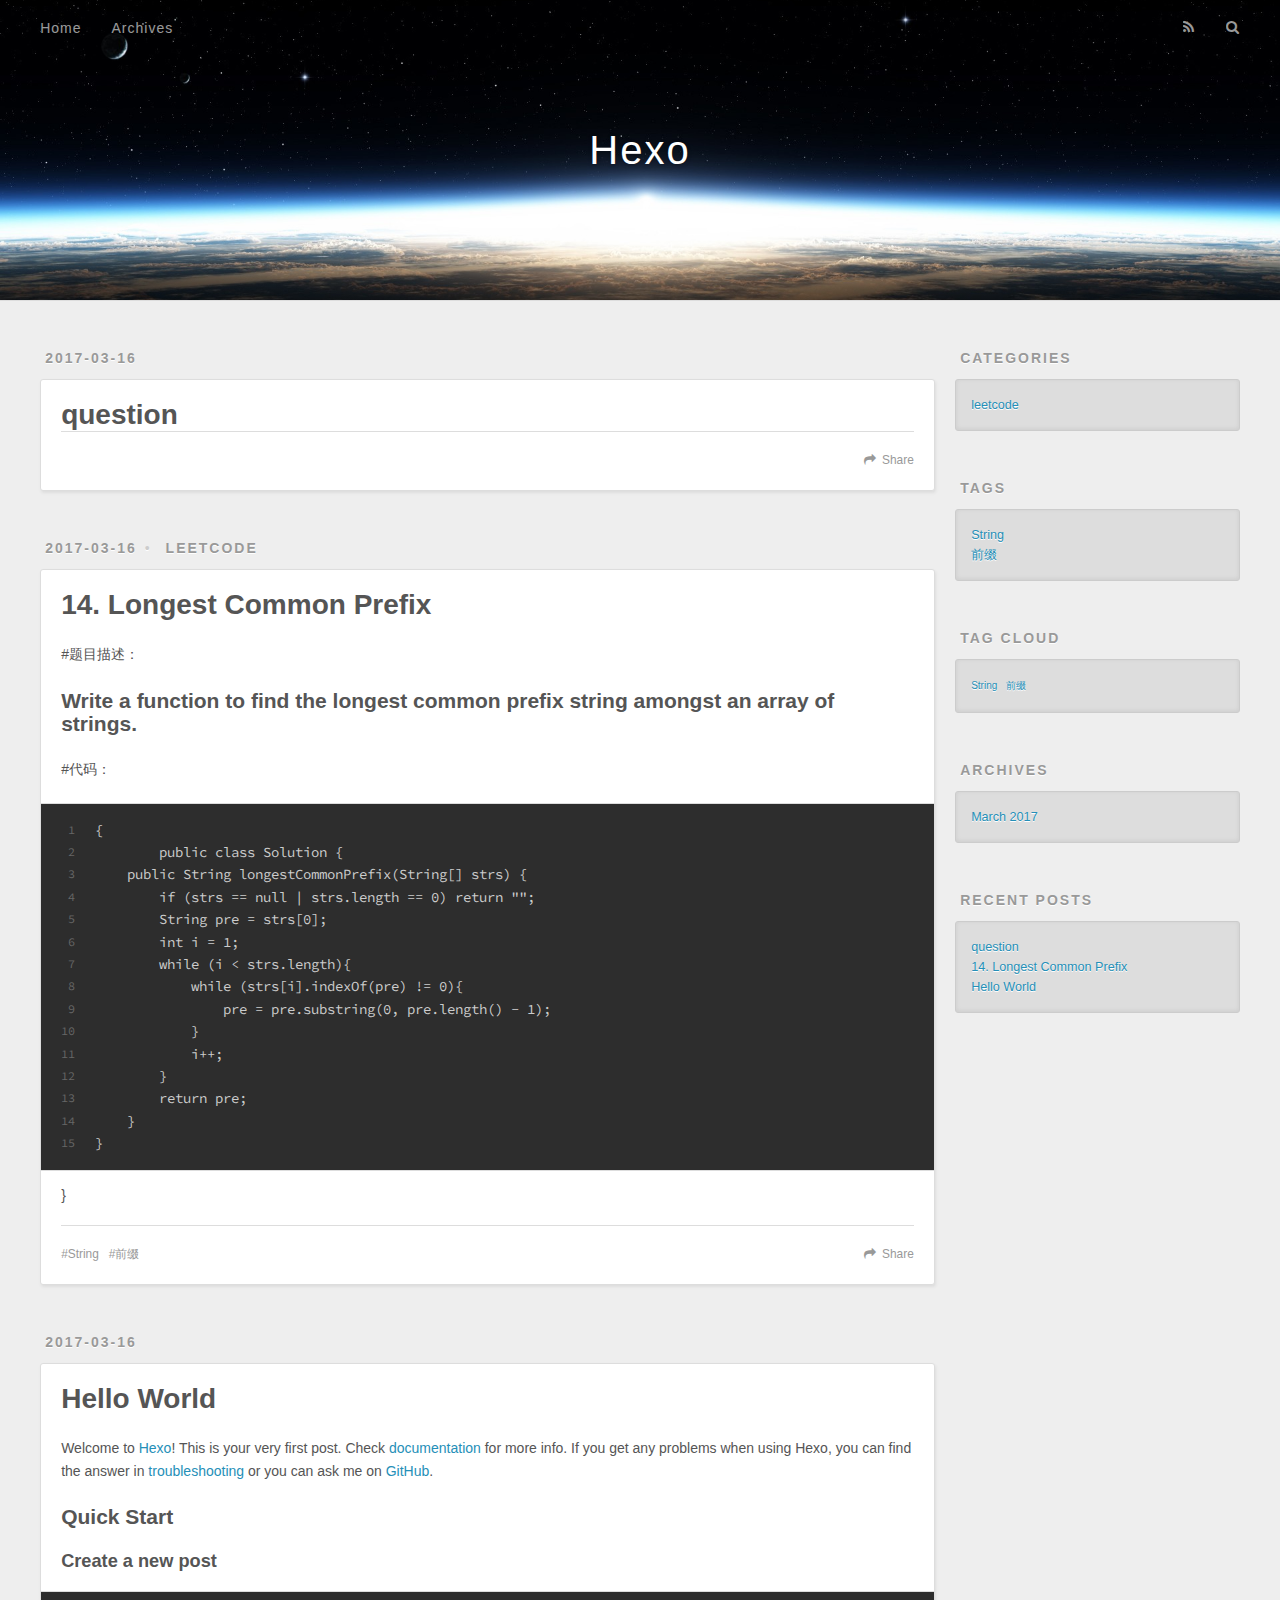
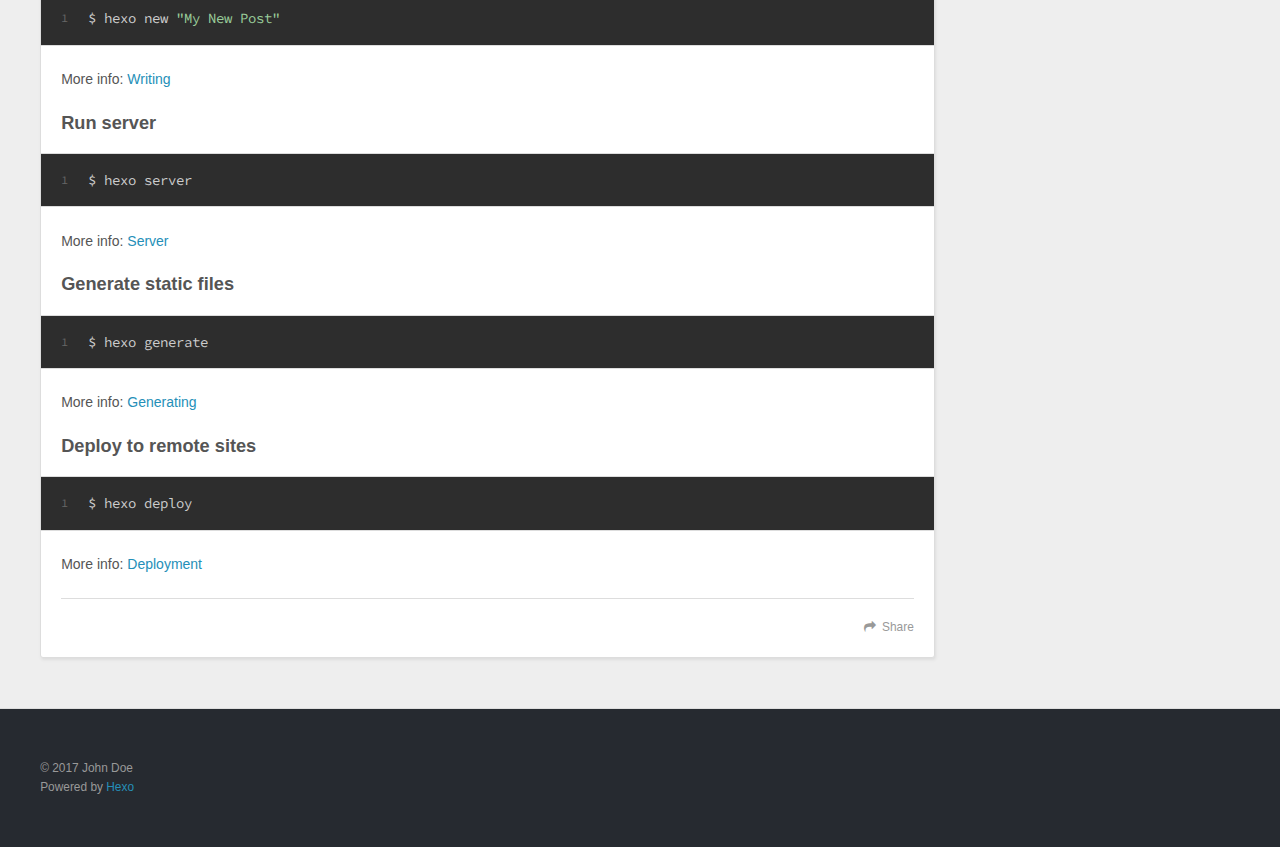
==== commit 0ae92ecd: "Site updated: 2017-03-16 20:45:54" ====
--- a/index.html
+++ b/index.html
@@ -50,7 +50,7 @@
         
           <a id="nav-rss-link" class="nav-icon" href="/atom.xml" title="RSS Feed"></a>
         
-        <a id="nav-search-btn" class="nav-icon" title="Søk"></a>
+        <a id="nav-search-btn" class="nav-icon" title="Search"></a>
       </nav>
       <div id="search-form-wrap">
         <form action="//google.com/search" method="get" accept-charset="UTF-8" class="search-form"><input type="search" name="q" results="0" class="search-form-input" placeholder="Search"><button type="submit" class="search-form-submit">&#xF002;</button><input type="hidden" name="sitesearch" value="http://yoursite.com"></form>
@@ -87,7 +87,7 @@
       
     </div>
     <footer class="article-footer">
-      <a data-url="http://yoursite.com/2017/03/16/question/" data-id="cj0c92ad40002c0sb4vc8vuzc" class="article-share-link">Share</a>
+      <a data-url="http://yoursite.com/2017/03/16/question/" data-id="cj0ce1mo10001o8sbzgl7io5q" class="article-share-link">Share</a>
       
       
     </footer>
@@ -123,14 +123,13 @@
     
     <div class="article-entry" itemprop="articleBody">
       
-        <p>#题目描述：<br>Write a function to find the longest common prefix string amongst an array of strings.<br>*</p>
-<p>#代码：<br>{<br>    public class Solution {<br>    public String longestCommonPrefix(String[] strs) {<br>        if (strs == null | strs.length == 0) return “”;<br>        String pre = strs[0];<br>        int i = 1;<br>        while (i &lt; strs.length){<br>            while (strs[i].indexOf(pre) != 0){<br>                pre = pre.substring(0, pre.length() - 1);<br>            }<br>            i++;<br>        }<br>        return pre;<br>    }<br>}</p>
-<p>}</p>
+        <p>#题目描述：</p>
+<h2 id="Write-a-function-to-find-the-longest-common-prefix-string-amongst-an-array-of-strings"><a href="#Write-a-function-to-find-the-longest-common-prefix-string-amongst-an-array-of-strings" class="headerlink" title="Write a function to find the longest common prefix string amongst an array of strings."></a>Write a function to find the longest common prefix string amongst an array of strings.</h2><p>#代码：<br><figure class="highlight plain"><table><tr><td class="gutter"><pre><div class="line">1</div><div class="line">2</div><div class="line">3</div><div class="line">4</div><div class="line">5</div><div class="line">6</div><div class="line">7</div><div class="line">8</div><div class="line">9</div><div class="line">10</div><div class="line">11</div><div class="line">12</div><div class="line">13</div><div class="line">14</div><div class="line">15</div></pre></td><td class="code"><pre><div class="line">&#123;</div><div class="line">	public class Solution &#123;</div><div class="line">    public String longestCommonPrefix(String[] strs) &#123;</div><div class="line">        if (strs == null | strs.length == 0) return &quot;&quot;;</div><div class="line">        String pre = strs[0];</div><div class="line">        int i = 1;</div><div class="line">        while (i &lt; strs.length)&#123;</div><div class="line">            while (strs[i].indexOf(pre) != 0)&#123;</div><div class="line">                pre = pre.substring(0, pre.length() - 1);</div><div class="line">            &#125;</div><div class="line">            i++;</div><div class="line">        &#125;</div><div class="line">        return pre;</div><div class="line">    &#125;</div><div class="line">&#125;</div></pre></td></tr></table></figure><br>}</p>
 
       
     </div>
     <footer class="article-footer">
-      <a data-url="http://yoursite.com/2017/03/16/java/" data-id="cj0c92acy0001c0sb1k1aqw49" class="article-share-link">Share</a>
+      <a data-url="http://yoursite.com/2017/03/16/java/" data-id="cj0ce1mo10000o8sb0ataydn9" class="article-share-link">Share</a>
       
       
   <ul class="article-tag-list"><li class="article-tag-list-item"><a class="article-tag-list-link" href="/tags/String/">String</a></li><li class="article-tag-list-item"><a class="article-tag-list-link" href="/tags/前缀/">前缀</a></li></ul>
@@ -177,7 +176,7 @@
       
     </div>
     <footer class="article-footer">
-      <a data-url="http://yoursite.com/2017/03/16/hello-world/" data-id="cj0c92acs0000c0sbpi6lsw5s" class="article-share-link">Share</a>
+      <a data-url="http://yoursite.com/2017/03/16/hello-world/" data-id="cj0ce1mpc0008o8sb4hw5iu3o" class="article-share-link">Share</a>
       
       
     </footer>
@@ -194,7 +193,7 @@
   
     
   <div class="widget-wrap">
-    <h3 class="widget-title">Kategorier</h3>
+    <h3 class="widget-title">Categories</h3>
     <div class="widget">
       <ul class="category-list"><li class="category-list-item"><a class="category-list-link" href="/categories/leetcode/">leetcode</a></li></ul>
     </div>
@@ -223,7 +222,7 @@
   
     
   <div class="widget-wrap">
-    <h3 class="widget-title">Arkiv</h3>
+    <h3 class="widget-title">Archives</h3>
     <div class="widget">
       <ul class="archive-list"><li class="archive-list-item"><a class="archive-list-link" href="/archives/2017/03/">March 2017</a></li></ul>
     </div>
@@ -233,7 +232,7 @@
   
     
   <div class="widget-wrap">
-    <h3 class="widget-title">Siste innlegg</h3>
+    <h3 class="widget-title">Recent Posts</h3>
     <div class="widget">
       <ul>
         
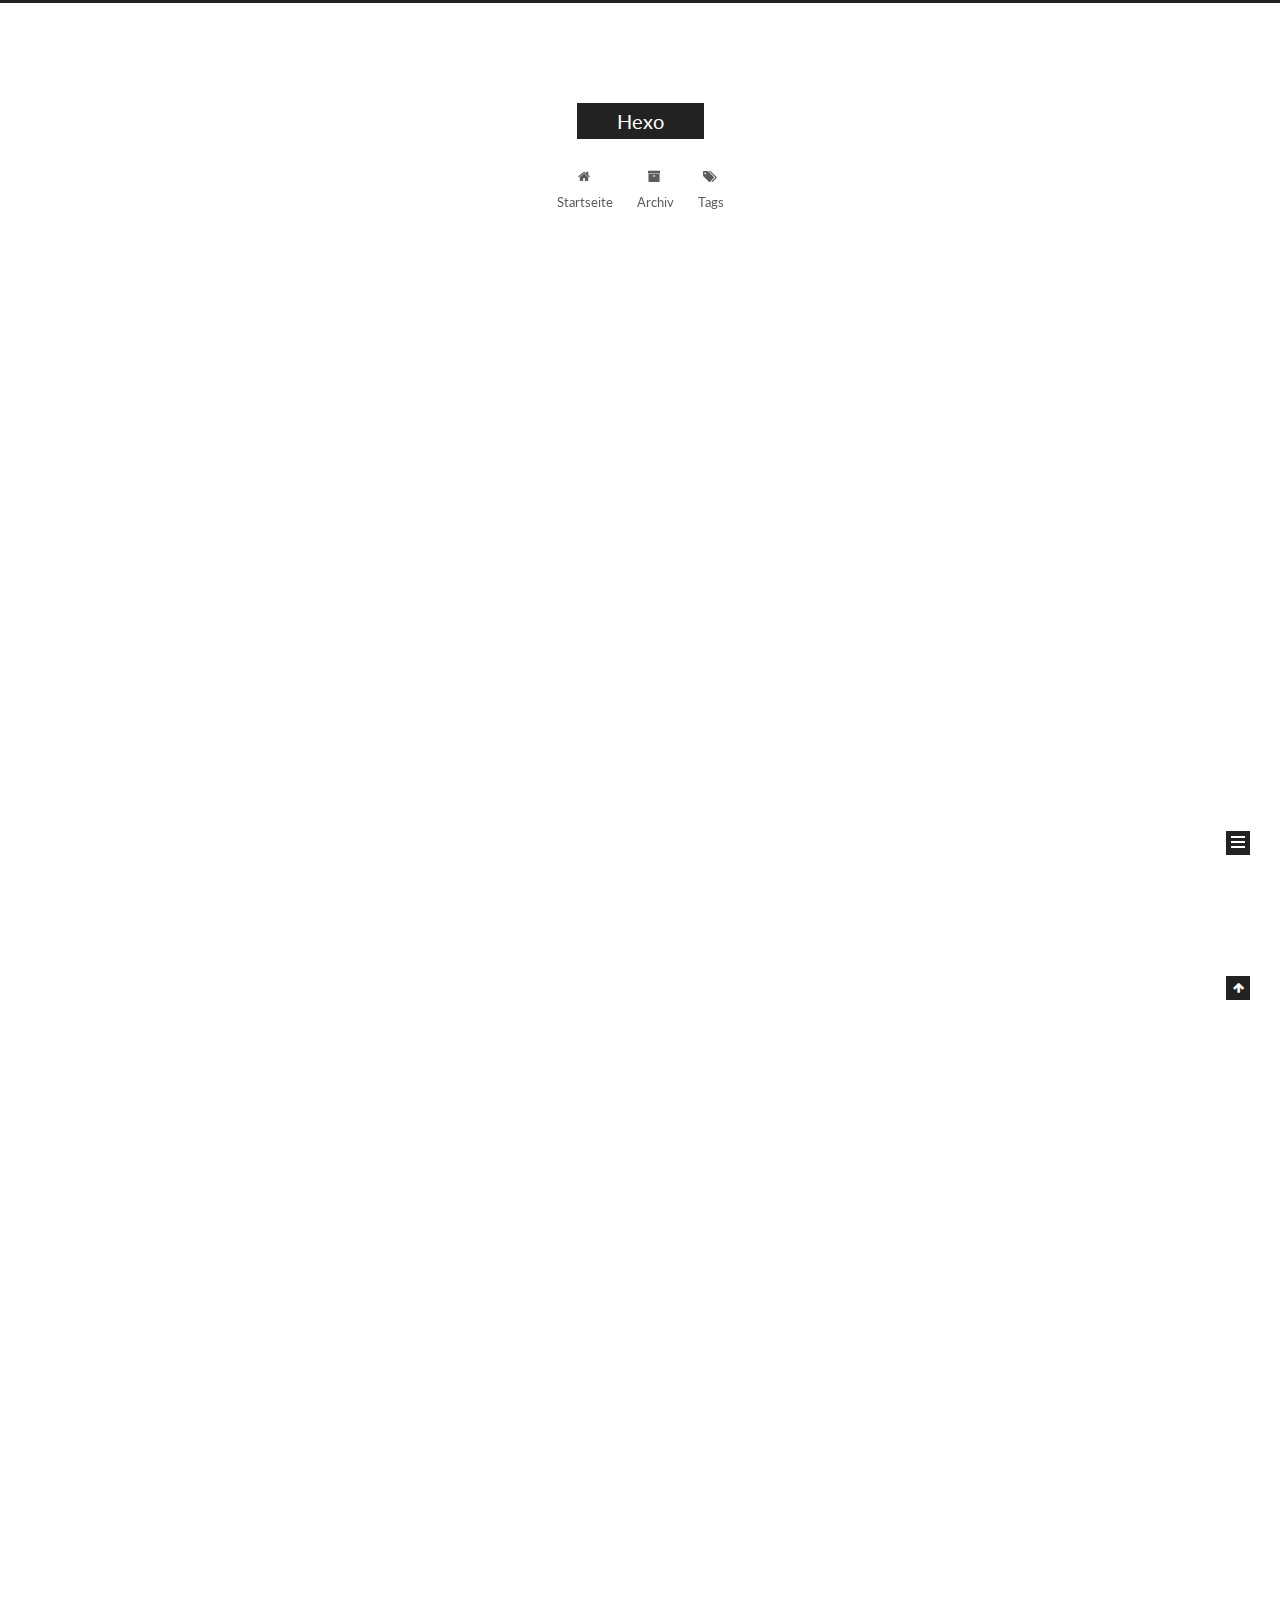
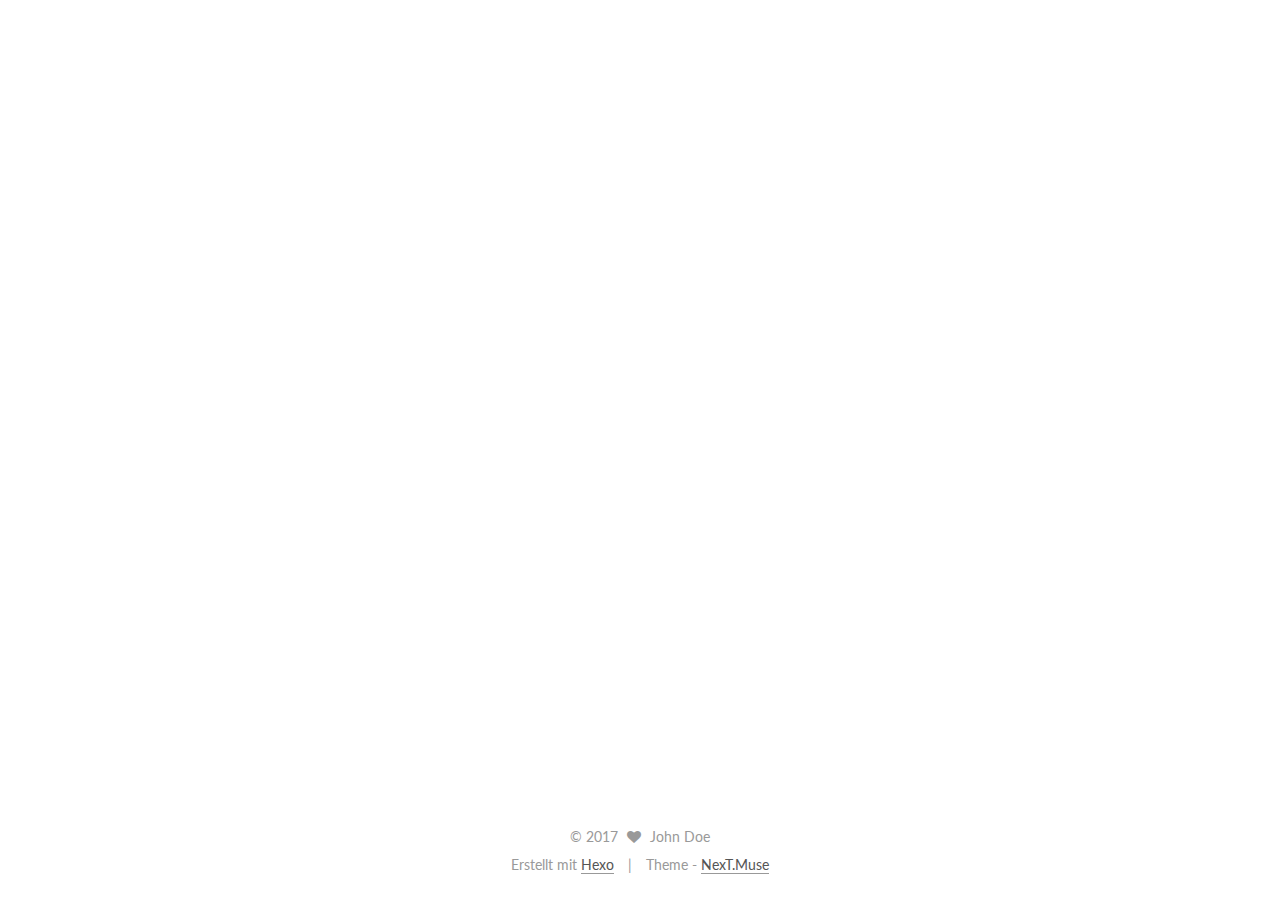
==== commit 95912c8d: "Site updated: 2017-03-16 20:57:04" ====
--- a/index.html
+++ b/index.html
@@ -1,169 +1,588 @@
-<!DOCTYPE html>
-<html>
+<!doctype html>
+
+
+
+  
+
+
+<html class="theme-next muse use-motion" lang="">
 <head>
-  <meta charset="utf-8">
-  
-  <title>Hexo</title>
-  <meta name="viewport" content="width=device-width, initial-scale=1, maximum-scale=1">
-  <meta property="og:type" content="website">
+  <meta charset="UTF-8"/>
+<meta http-equiv="X-UA-Compatible" content="IE=edge" />
+<meta name="viewport" content="width=device-width, initial-scale=1, maximum-scale=1"/>
+
+
+
+<meta http-equiv="Cache-Control" content="no-transform" />
+<meta http-equiv="Cache-Control" content="no-siteapp" />
+
+
+
+
+
+
+
+
+
+
+
+
+
+
+
+  
+  
+  <link href="/lib/fancybox/source/jquery.fancybox.css?v=2.1.5" rel="stylesheet" type="text/css" />
+
+
+
+
+  
+  
+  
+  
+
+  
+    
+    
+  
+
+  
+
+  
+
+  
+
+  
+
+  
+    
+    
+    <link href="//fonts.googleapis.com/css?family=Lato:300,300italic,400,400italic,700,700italic&subset=latin,latin-ext" rel="stylesheet" type="text/css">
+  
+
+
+
+
+
+
+<link href="/lib/font-awesome/css/font-awesome.min.css?v=4.6.2" rel="stylesheet" type="text/css" />
+
+<link href="/css/main.css?v=5.1.0" rel="stylesheet" type="text/css" />
+
+
+  <meta name="keywords" content="Hexo, NexT" />
+
+
+
+
+
+
+
+
+  <link rel="shortcut icon" type="image/x-icon" href="/favicon.ico?v=5.1.0" />
+
+
+
+
+
+
+<meta property="og:type" content="website">
 <meta property="og:title" content="Hexo">
 <meta property="og:url" content="http://yoursite.com/index.html">
 <meta property="og:site_name" content="Hexo">
 <meta name="twitter:card" content="summary">
 <meta name="twitter:title" content="Hexo">
-  
-    <link rel="alternate" href="/atom.xml" title="Hexo" type="application/atom+xml">
-  
-  
-    <link rel="icon" href="/favicon.png">
-  
-  
-    <link href="//fonts.googleapis.com/css?family=Source+Code+Pro" rel="stylesheet" type="text/css">
-  
-  <link rel="stylesheet" href="/css/style.css">
-  
-
+
+
+
+<script type="text/javascript" id="hexo.configurations">
+  var NexT = window.NexT || {};
+  var CONFIG = {
+    root: '/',
+    scheme: 'Muse',
+    sidebar: {"position":"left","display":"post","offset":12,"offset_float":0,"b2t":false,"scrollpercent":false},
+    fancybox: true,
+    motion: true,
+    duoshuo: {
+      userId: '0',
+      author: 'Author'
+    },
+    algolia: {
+      applicationID: '',
+      apiKey: '',
+      indexName: '',
+      hits: {"per_page":10},
+      labels: {"input_placeholder":"Search for Posts","hits_empty":"We didn't find any results for the search: ${query}","hits_stats":"${hits} results found in ${time} ms"}
+    }
+  };
+</script>
+
+
+
+  <link rel="canonical" href="http://yoursite.com/"/>
+
+
+
+
+
+  <title> Hexo </title>
 </head>
 
-<body>
-  <div id="container">
-    <div id="wrap">
-      <header id="header">
-  <div id="banner"></div>
-  <div id="header-outer" class="outer">
-    <div id="header-title" class="inner">
-      <h1 id="logo-wrap">
-        <a href="/" id="logo">Hexo</a>
-      </h1>
-      
-    </div>
-    <div id="header-inner" class="inner">
-      <nav id="main-nav">
-        <a id="main-nav-toggle" class="nav-icon"></a>
-        
-          <a class="main-nav-link" href="/">Home</a>
-        
-          <a class="main-nav-link" href="/archives">Archives</a>
-        
-      </nav>
-      <nav id="sub-nav">
-        
-          <a id="nav-rss-link" class="nav-icon" href="/atom.xml" title="RSS Feed"></a>
-        
-        <a id="nav-search-btn" class="nav-icon" title="Search"></a>
-      </nav>
-      <div id="search-form-wrap">
-        <form action="//google.com/search" method="get" accept-charset="UTF-8" class="search-form"><input type="search" name="q" results="0" class="search-form-input" placeholder="Search"><button type="submit" class="search-form-submit">&#xF002;</button><input type="hidden" name="sitesearch" value="http://yoursite.com"></form>
-      </div>
-    </div>
+<body itemscope itemtype="http://schema.org/WebPage" lang="">
+
+  
+
+
+
+
+
+
+
+
+
+
+
+
+
+
+  
+  
+    
+  
+
+  <div class="container one-collumn sidebar-position-left 
+   page-home 
+ ">
+    <div class="headband"></div>
+
+    <header id="header" class="header" itemscope itemtype="http://schema.org/WPHeader">
+      <div class="header-inner"><div class="site-brand-wrapper">
+  <div class="site-meta ">
+    
+
+    <div class="custom-logo-site-title">
+      <a href="/"  class="brand" rel="start">
+        <span class="logo-line-before"><i></i></span>
+        <span class="site-title">Hexo</span>
+        <span class="logo-line-after"><i></i></span>
+      </a>
+    </div>
+      
+        <p class="site-subtitle"></p>
+      
   </div>
-</header>
-      <div class="outer">
-        <section id="main">
-  
-    <article id="post-question" class="article article-type-post" itemscope itemprop="blogPost">
-  <div class="article-meta">
-    <a href="/2017/03/16/question/" class="article-date">
-  <time datetime="2017-03-16T10:25:29.000Z" itemprop="datePublished">2017-03-16</time>
-</a>
-    
+
+  <div class="site-nav-toggle">
+    <button>
+      <span class="btn-bar"></span>
+      <span class="btn-bar"></span>
+      <span class="btn-bar"></span>
+    </button>
   </div>
-  <div class="article-inner">
-    
-    
-      <header class="article-header">
-        
-  
-    <h1 itemprop="name">
-      <a class="article-title" href="/2017/03/16/question/">question</a>
-    </h1>
-  
-
+</div>
+
+<nav class="site-nav">
+  
+
+  
+    <ul id="menu" class="menu">
+      
+        
+        <li class="menu-item menu-item-home">
+          <a href="/" rel="section">
+            
+              <i class="menu-item-icon fa fa-fw fa-home"></i> <br />
+            
+            Startseite
+          </a>
+        </li>
+      
+        
+        <li class="menu-item menu-item-archives">
+          <a href="/archives" rel="section">
+            
+              <i class="menu-item-icon fa fa-fw fa-archive"></i> <br />
+            
+            Archiv
+          </a>
+        </li>
+      
+        
+        <li class="menu-item menu-item-tags">
+          <a href="/tags" rel="section">
+            
+              <i class="menu-item-icon fa fa-fw fa-tags"></i> <br />
+            
+            Tags
+          </a>
+        </li>
+      
+
+      
+    </ul>
+  
+
+  
+</nav>
+
+
+
+ </div>
+    </header>
+
+    <main id="main" class="main">
+      <div class="main-inner">
+        <div class="content-wrap">
+          <div id="content" class="content">
+            
+  <section id="posts" class="posts-expand">
+    
+      
+
+  
+
+  
+  
+  
+
+  <article class="post post-type-normal " itemscope itemtype="http://schema.org/Article">
+    <link itemprop="mainEntityOfPage" href="http://yoursite.com/2017/03/16/question/">
+
+    <span hidden itemprop="author" itemscope itemtype="http://schema.org/Person">
+      <meta itemprop="name" content="John Doe">
+      <meta itemprop="description" content="">
+      <meta itemprop="image" content="/images/avatar.gif">
+    </span>
+
+    <span hidden itemprop="publisher" itemscope itemtype="http://schema.org/Organization">
+      <meta itemprop="name" content="Hexo">
+    </span>
+
+    
+      <header class="post-header">
+
+        
+        
+          <h1 class="post-title" itemprop="name headline">
+            
+            
+              
+                
+                <a class="post-title-link" href="/2017/03/16/question/" itemprop="url">
+                  question
+                </a>
+              
+            
+          </h1>
+        
+
+        <div class="post-meta">
+          <span class="post-time">
+            
+              <span class="post-meta-item-icon">
+                <i class="fa fa-calendar-o"></i>
+              </span>
+              
+                <span class="post-meta-item-text">Veröffentlicht am</span>
+              
+              <time title="Post created" itemprop="dateCreated datePublished" datetime="2017-03-16T18:25:29+08:00">
+                2017-03-16
+              </time>
+            
+
+            
+
+            
+          </span>
+
+          
+
+          
+            
+          
+
+          
+          
+
+          
+
+          
+
+          
+
+        </div>
       </header>
     
-    <div class="article-entry" itemprop="articleBody">
-      
-        
-      
-    </div>
-    <footer class="article-footer">
-      <a data-url="http://yoursite.com/2017/03/16/question/" data-id="cj0ce1mo10001o8sbzgl7io5q" class="article-share-link">Share</a>
-      
+
+
+    <div class="post-body" itemprop="articleBody">
+
+      
+      
+
+      
+        
+          
+            
+          
+        
+      
+    </div>
+
+    <div>
+      
+    </div>
+
+    <div>
+      
+    </div>
+
+
+    <footer class="post-footer">
+      
+
+      
+
+      
+
+      
+      
+        <div class="post-eof"></div>
       
     </footer>
-  </div>
-  
-</article>
-
-
-  
-    <article id="post-java" class="article article-type-post" itemscope itemprop="blogPost">
-  <div class="article-meta">
-    <a href="/2017/03/16/java/" class="article-date">
-  <time datetime="2017-03-16T09:24:03.000Z" itemprop="datePublished">2017-03-16</time>
-</a>
-    
-  <div class="article-category">
-    <a class="article-category-link" href="/categories/leetcode/">leetcode</a>
-  </div>
-
-  </div>
-  <div class="article-inner">
-    
-    
-      <header class="article-header">
-        
-  
-    <h1 itemprop="name">
-      <a class="article-title" href="/2017/03/16/java/">14. Longest Common Prefix</a>
-    </h1>
-  
-
+  </article>
+
+
+    
+      
+
+  
+
+  
+  
+  
+
+  <article class="post post-type-normal " itemscope itemtype="http://schema.org/Article">
+    <link itemprop="mainEntityOfPage" href="http://yoursite.com/2017/03/16/java/">
+
+    <span hidden itemprop="author" itemscope itemtype="http://schema.org/Person">
+      <meta itemprop="name" content="John Doe">
+      <meta itemprop="description" content="">
+      <meta itemprop="image" content="/images/avatar.gif">
+    </span>
+
+    <span hidden itemprop="publisher" itemscope itemtype="http://schema.org/Organization">
+      <meta itemprop="name" content="Hexo">
+    </span>
+
+    
+      <header class="post-header">
+
+        
+        
+          <h1 class="post-title" itemprop="name headline">
+            
+            
+              
+                
+                <a class="post-title-link" href="/2017/03/16/java/" itemprop="url">
+                  14. Longest Common Prefix
+                </a>
+              
+            
+          </h1>
+        
+
+        <div class="post-meta">
+          <span class="post-time">
+            
+              <span class="post-meta-item-icon">
+                <i class="fa fa-calendar-o"></i>
+              </span>
+              
+                <span class="post-meta-item-text">Veröffentlicht am</span>
+              
+              <time title="Post created" itemprop="dateCreated datePublished" datetime="2017-03-16T17:24:03+08:00">
+                2017-03-16
+              </time>
+            
+
+            
+
+            
+          </span>
+
+          
+            <span class="post-category" >
+            
+              <span class="post-meta-divider">|</span>
+            
+              <span class="post-meta-item-icon">
+                <i class="fa fa-folder-o"></i>
+              </span>
+              
+                <span class="post-meta-item-text">in</span>
+              
+              
+                <span itemprop="about" itemscope itemtype="http://schema.org/Thing">
+                  <a href="/categories/leetcode/" itemprop="url" rel="index">
+                    <span itemprop="name">leetcode</span>
+                  </a>
+                </span>
+
+                
+                
+              
+            </span>
+          
+
+          
+            
+          
+
+          
+          
+
+          
+
+          
+
+          
+
+        </div>
       </header>
     
-    <div class="article-entry" itemprop="articleBody">
-      
-        <p>#题目描述：</p>
+
+
+    <div class="post-body" itemprop="articleBody">
+
+      
+      
+
+      
+        
+          
+            <p>#题目描述：</p>
 <h2 id="Write-a-function-to-find-the-longest-common-prefix-string-amongst-an-array-of-strings"><a href="#Write-a-function-to-find-the-longest-common-prefix-string-amongst-an-array-of-strings" class="headerlink" title="Write a function to find the longest common prefix string amongst an array of strings."></a>Write a function to find the longest common prefix string amongst an array of strings.</h2><p>#代码：<br><figure class="highlight plain"><table><tr><td class="gutter"><pre><div class="line">1</div><div class="line">2</div><div class="line">3</div><div class="line">4</div><div class="line">5</div><div class="line">6</div><div class="line">7</div><div class="line">8</div><div class="line">9</div><div class="line">10</div><div class="line">11</div><div class="line">12</div><div class="line">13</div><div class="line">14</div><div class="line">15</div></pre></td><td class="code"><pre><div class="line">&#123;</div><div class="line">	public class Solution &#123;</div><div class="line">    public String longestCommonPrefix(String[] strs) &#123;</div><div class="line">        if (strs == null | strs.length == 0) return &quot;&quot;;</div><div class="line">        String pre = strs[0];</div><div class="line">        int i = 1;</div><div class="line">        while (i &lt; strs.length)&#123;</div><div class="line">            while (strs[i].indexOf(pre) != 0)&#123;</div><div class="line">                pre = pre.substring(0, pre.length() - 1);</div><div class="line">            &#125;</div><div class="line">            i++;</div><div class="line">        &#125;</div><div class="line">        return pre;</div><div class="line">    &#125;</div><div class="line">&#125;</div></pre></td></tr></table></figure><br>}</p>
 
-      
-    </div>
-    <footer class="article-footer">
-      <a data-url="http://yoursite.com/2017/03/16/java/" data-id="cj0ce1mo10000o8sb0ataydn9" class="article-share-link">Share</a>
-      
-      
-  <ul class="article-tag-list"><li class="article-tag-list-item"><a class="article-tag-list-link" href="/tags/String/">String</a></li><li class="article-tag-list-item"><a class="article-tag-list-link" href="/tags/前缀/">前缀</a></li></ul>
-
+          
+        
+      
+    </div>
+
+    <div>
+      
+    </div>
+
+    <div>
+      
+    </div>
+
+
+    <footer class="post-footer">
+      
+
+      
+
+      
+
+      
+      
+        <div class="post-eof"></div>
+      
     </footer>
-  </div>
-  
-</article>
-
-
-  
-    <article id="post-hello-world" class="article article-type-post" itemscope itemprop="blogPost">
-  <div class="article-meta">
-    <a href="/2017/03/16/hello-world/" class="article-date">
-  <time datetime="2017-03-16T09:02:15.456Z" itemprop="datePublished">2017-03-16</time>
-</a>
-    
-  </div>
-  <div class="article-inner">
-    
-    
-      <header class="article-header">
-        
-  
-    <h1 itemprop="name">
-      <a class="article-title" href="/2017/03/16/hello-world/">Hello World</a>
-    </h1>
-  
-
+  </article>
+
+
+    
+      
+
+  
+
+  
+  
+  
+
+  <article class="post post-type-normal " itemscope itemtype="http://schema.org/Article">
+    <link itemprop="mainEntityOfPage" href="http://yoursite.com/2017/03/16/hello-world/">
+
+    <span hidden itemprop="author" itemscope itemtype="http://schema.org/Person">
+      <meta itemprop="name" content="John Doe">
+      <meta itemprop="description" content="">
+      <meta itemprop="image" content="/images/avatar.gif">
+    </span>
+
+    <span hidden itemprop="publisher" itemscope itemtype="http://schema.org/Organization">
+      <meta itemprop="name" content="Hexo">
+    </span>
+
+    
+      <header class="post-header">
+
+        
+        
+          <h1 class="post-title" itemprop="name headline">
+            
+            
+              
+                
+                <a class="post-title-link" href="/2017/03/16/hello-world/" itemprop="url">
+                  Hello World
+                </a>
+              
+            
+          </h1>
+        
+
+        <div class="post-meta">
+          <span class="post-time">
+            
+              <span class="post-meta-item-icon">
+                <i class="fa fa-calendar-o"></i>
+              </span>
+              
+                <span class="post-meta-item-text">Veröffentlicht am</span>
+              
+              <time title="Post created" itemprop="dateCreated datePublished" datetime="2017-03-16T17:02:15+08:00">
+                2017-03-16
+              </time>
+            
+
+            
+
+            
+          </span>
+
+          
+
+          
+            
+          
+
+          
+          
+
+          
+
+          
+
+          
+
+        </div>
       </header>
     
-    <div class="article-entry" itemprop="articleBody">
-      
-        <p>Welcome to <a href="https://hexo.io/" target="_blank" rel="external">Hexo</a>! This is your very first post. Check <a href="https://hexo.io/docs/" target="_blank" rel="external">documentation</a> for more info. If you get any problems when using Hexo, you can find the answer in <a href="https://hexo.io/docs/troubleshooting.html" target="_blank" rel="external">troubleshooting</a> or you can ask me on <a href="https://github.com/hexojs/hexo/issues" target="_blank" rel="external">GitHub</a>.</p>
+
+
+    <div class="post-body" itemprop="articleBody">
+
+      
+      
+
+      
+        
+          
+            <p>Welcome to <a href="https://hexo.io/" target="_blank" rel="external">Hexo</a>! This is your very first post. Check <a href="https://hexo.io/docs/" target="_blank" rel="external">documentation</a> for more info. If you get any problems when using Hexo, you can find the answer in <a href="https://hexo.io/docs/troubleshooting.html" target="_blank" rel="external">troubleshooting</a> or you can ask me on <a href="https://github.com/hexojs/hexo/issues" target="_blank" rel="external">GitHub</a>.</p>
 <h2 id="Quick-Start"><a href="#Quick-Start" class="headerlink" title="Quick Start"></a>Quick Start</h2><h3 id="Create-a-new-post"><a href="#Create-a-new-post" class="headerlink" title="Create a new post"></a>Create a new post</h3><figure class="highlight bash"><table><tr><td class="gutter"><pre><div class="line">1</div></pre></td><td class="code"><pre><div class="line">$ hexo new <span class="string">"My New Post"</span></div></pre></td></tr></table></figure>
 <p>More info: <a href="https://hexo.io/docs/writing.html" target="_blank" rel="external">Writing</a></p>
 <h3 id="Run-server"><a href="#Run-server" class="headerlink" title="Run server"></a>Run server</h3><figure class="highlight bash"><table><tr><td class="gutter"><pre><div class="line">1</div></pre></td><td class="code"><pre><div class="line">$ hexo server</div></pre></td></tr></table></figure>
@@ -173,117 +592,281 @@
 <h3 id="Deploy-to-remote-sites"><a href="#Deploy-to-remote-sites" class="headerlink" title="Deploy to remote sites"></a>Deploy to remote sites</h3><figure class="highlight bash"><table><tr><td class="gutter"><pre><div class="line">1</div></pre></td><td class="code"><pre><div class="line">$ hexo deploy</div></pre></td></tr></table></figure>
 <p>More info: <a href="https://hexo.io/docs/deployment.html" target="_blank" rel="external">Deployment</a></p>
 
-      
-    </div>
-    <footer class="article-footer">
-      <a data-url="http://yoursite.com/2017/03/16/hello-world/" data-id="cj0ce1mpc0008o8sb4hw5iu3o" class="article-share-link">Share</a>
-      
+          
+        
+      
+    </div>
+
+    <div>
+      
+    </div>
+
+    <div>
+      
+    </div>
+
+
+    <footer class="post-footer">
+      
+
+      
+
+      
+
+      
+      
+        <div class="post-eof"></div>
       
     </footer>
+  </article>
+
+
+    
+  </section>
+
+  
+
+          
+          </div>
+          
+
+
+          
+
+        </div>
+        
+          
+  
+  <div class="sidebar-toggle">
+    <div class="sidebar-toggle-line-wrap">
+      <span class="sidebar-toggle-line sidebar-toggle-line-first"></span>
+      <span class="sidebar-toggle-line sidebar-toggle-line-middle"></span>
+      <span class="sidebar-toggle-line sidebar-toggle-line-last"></span>
+    </div>
   </div>
-  
-</article>
-
-
-  
-
-</section>
-        
-          <aside id="sidebar">
-  
-    
-  <div class="widget-wrap">
-    <h3 class="widget-title">Categories</h3>
-    <div class="widget">
-      <ul class="category-list"><li class="category-list-item"><a class="category-list-link" href="/categories/leetcode/">leetcode</a></li></ul>
-    </div>
+
+  <aside id="sidebar" class="sidebar">
+    <div class="sidebar-inner">
+
+      
+
+      
+
+      <section class="site-overview sidebar-panel sidebar-panel-active">
+        <div class="site-author motion-element" itemprop="author" itemscope itemtype="http://schema.org/Person">
+          <img class="site-author-image" itemprop="image"
+               src="/images/avatar.gif"
+               alt="John Doe" />
+          <p class="site-author-name" itemprop="name">John Doe</p>
+           
+              <p class="site-description motion-element" itemprop="description"></p>
+          
+        </div>
+        <nav class="site-state motion-element">
+        
+          
+            <div class="site-state-item site-state-posts">
+              <a href="/archives">
+                <span class="site-state-item-count">3</span>
+                <span class="site-state-item-name">Artikel</span>
+              </a>
+            </div>
+          
+
+          
+            <div class="site-state-item site-state-categories">
+              
+                <span class="site-state-item-count">1</span>
+                <span class="site-state-item-name">Kategorien</span>
+              
+            </div>
+          
+
+          
+            <div class="site-state-item site-state-tags">
+              <a href="/tags">
+                <span class="site-state-item-count">2</span>
+                <span class="site-state-item-name">Tags</span>
+              </a>
+            </div>
+          
+
+        </nav>
+
+        
+
+        <div class="links-of-author motion-element">
+          
+        </div>
+
+        
+        
+
+        
+        
+
+        
+
+
+      </section>
+
+      
+
+      
+
+    </div>
+  </aside>
+
+
+        
+      </div>
+    </main>
+
+    <footer id="footer" class="footer">
+      <div class="footer-inner">
+        <div class="copyright" >
+  
+  &copy; 
+  <span itemprop="copyrightYear">2017</span>
+  <span class="with-love">
+    <i class="fa fa-heart"></i>
+  </span>
+  <span class="author" itemprop="copyrightHolder">John Doe</span>
+</div>
+
+
+<div class="powered-by">
+  Erstellt mit  <a class="theme-link" href="https://hexo.io">Hexo</a>
+</div>
+
+<div class="theme-info">
+  Theme -
+  <a class="theme-link" href="https://github.com/iissnan/hexo-theme-next">
+    NexT.Muse
+  </a>
+</div>
+
+
+        
+
+        
+      </div>
+    </footer>
+
+    
+      <div class="back-to-top">
+        <i class="fa fa-arrow-up"></i>
+        
+      </div>
+    
+    
   </div>
 
-
-  
-    
-  <div class="widget-wrap">
-    <h3 class="widget-title">Tags</h3>
-    <div class="widget">
-      <ul class="tag-list"><li class="tag-list-item"><a class="tag-list-link" href="/tags/String/">String</a></li><li class="tag-list-item"><a class="tag-list-link" href="/tags/前缀/">前缀</a></li></ul>
-    </div>
-  </div>
-
-
-  
-    
-  <div class="widget-wrap">
-    <h3 class="widget-title">Tag Cloud</h3>
-    <div class="widget tagcloud">
-      <a href="/tags/String/" style="font-size: 10px;">String</a> <a href="/tags/前缀/" style="font-size: 10px;">前缀</a>
-    </div>
-  </div>
-
-  
-    
-  <div class="widget-wrap">
-    <h3 class="widget-title">Archives</h3>
-    <div class="widget">
-      <ul class="archive-list"><li class="archive-list-item"><a class="archive-list-link" href="/archives/2017/03/">March 2017</a></li></ul>
-    </div>
-  </div>
-
-
-  
-    
-  <div class="widget-wrap">
-    <h3 class="widget-title">Recent Posts</h3>
-    <div class="widget">
-      <ul>
-        
-          <li>
-            <a href="/2017/03/16/question/">question</a>
-          </li>
-        
-          <li>
-            <a href="/2017/03/16/java/">14. Longest Common Prefix</a>
-          </li>
-        
-          <li>
-            <a href="/2017/03/16/hello-world/">Hello World</a>
-          </li>
-        
-      </ul>
-    </div>
-  </div>
-
-  
-</aside>
-        
-      </div>
-      <footer id="footer">
-  
-  <div class="outer">
-    <div id="footer-info" class="inner">
-      &copy; 2017 John Doe<br>
-      Powered by <a href="http://hexo.io/" target="_blank">Hexo</a>
-    </div>
-  </div>
-</footer>
-    </div>
-    <nav id="mobile-nav">
-  
-    <a href="/" class="mobile-nav-link">Home</a>
-  
-    <a href="/archives" class="mobile-nav-link">Archives</a>
-  
-</nav>
-    
-
-<script src="//ajax.googleapis.com/ajax/libs/jquery/2.0.3/jquery.min.js"></script>
-
-
-  <link rel="stylesheet" href="/fancybox/jquery.fancybox.css">
-  <script src="/fancybox/jquery.fancybox.pack.js"></script>
-
-
-<script src="/js/script.js"></script>
-
-  </div>
+  
+
+<script type="text/javascript">
+  if (Object.prototype.toString.call(window.Promise) !== '[object Function]') {
+    window.Promise = null;
+  }
+</script>
+
+
+
+
+
+
+
+
+
+  
+
+
+
+
+  
+  <script type="text/javascript" src="/lib/jquery/index.js?v=2.1.3"></script>
+
+  
+  <script type="text/javascript" src="/lib/fastclick/lib/fastclick.min.js?v=1.0.6"></script>
+
+  
+  <script type="text/javascript" src="/lib/jquery_lazyload/jquery.lazyload.js?v=1.9.7"></script>
+
+  
+  <script type="text/javascript" src="/lib/velocity/velocity.min.js?v=1.2.1"></script>
+
+  
+  <script type="text/javascript" src="/lib/velocity/velocity.ui.min.js?v=1.2.1"></script>
+
+  
+  <script type="text/javascript" src="/lib/fancybox/source/jquery.fancybox.pack.js?v=2.1.5"></script>
+
+
+  
+
+
+  <script type="text/javascript" src="/js/src/utils.js?v=5.1.0"></script>
+
+  <script type="text/javascript" src="/js/src/motion.js?v=5.1.0"></script>
+
+
+
+  
+  
+
+  
+
+  
+
+
+  <script type="text/javascript" src="/js/src/bootstrap.js?v=5.1.0"></script>
+
+
+
+  
+
+
+
+  
+
+
+
+
+	
+
+
+
+
+
+  
+
+
+
+
+
+  
+
+
+
+
+
+  
+
+
+
+  
+  
+
+  
+
+  
+
+  
+
+  
+
+
+  
+
 </body>
-</html>+</html>
--- a/css/main.css
+++ b/css/main.css
@@ -0,0 +1,2546 @@
+/* normalize.css v3.0.2 | MIT License | git.io/normalize */
+html {
+  font-family: sans-serif; /* 1 */
+  -ms-text-size-adjust: 100%; /* 2 */
+  -webkit-text-size-adjust: 100%; /* 2 */
+}
+body {
+  margin: 0;
+}
+article,
+aside,
+details,
+figcaption,
+figure,
+footer,
+header,
+hgroup,
+main,
+menu,
+nav,
+section,
+summary {
+  display: block;
+}
+audio,
+canvas,
+progress,
+video {
+  display: inline-block; /* 1 */
+  vertical-align: baseline; /* 2 */
+}
+audio:not([controls]) {
+  display: none;
+  height: 0;
+}
+[hidden],
+template {
+  display: none;
+}
+a {
+  background-color: transparent;
+}
+a:active,
+a:hover {
+  outline: 0;
+}
+abbr[title] {
+  border-bottom: 1px dotted;
+}
+b,
+strong {
+  font-weight: bold;
+}
+dfn {
+  font-style: italic;
+}
+h1 {
+  font-size: 2em;
+  margin: 0.67em 0;
+}
+mark {
+  background: #ff0;
+  color: #000;
+}
+small {
+  font-size: 80%;
+}
+sub,
+sup {
+  font-size: 75%;
+  line-height: 0;
+  position: relative;
+  vertical-align: baseline;
+}
+sup {
+  top: -0.5em;
+}
+sub {
+  bottom: -0.25em;
+}
+img {
+  border: 0;
+}
+svg:not(:root) {
+  overflow: hidden;
+}
+figure {
+  margin: 1em 40px;
+}
+hr {
+  -moz-box-sizing: content-box;
+  box-sizing: content-box;
+  height: 0;
+}
+pre {
+  overflow: auto;
+}
+code,
+kbd,
+pre,
+samp {
+  font-family: monospace, monospace;
+  font-size: 1em;
+}
+button,
+input,
+optgroup,
+select,
+textarea {
+  color: inherit; /* 1 */
+  font: inherit; /* 2 */
+  margin: 0; /* 3 */
+}
+button {
+  overflow: visible;
+}
+button,
+select {
+  text-transform: none;
+}
+button,
+html input[type="button"],
+input[type="reset"],
+input[type="submit"] {
+  -webkit-appearance: button; /* 2 */
+  cursor: pointer; /* 3 */
+}
+button[disabled],
+html input[disabled] {
+  cursor: default;
+}
+button::-moz-focus-inner,
+input::-moz-focus-inner {
+  border: 0;
+  padding: 0;
+}
+input {
+  line-height: normal;
+}
+input[type="checkbox"],
+input[type="radio"] {
+  box-sizing: border-box; /* 1 */
+  padding: 0; /* 2 */
+}
+input[type="number"]::-webkit-inner-spin-button,
+input[type="number"]::-webkit-outer-spin-button {
+  height: auto;
+}
+input[type="search"] {
+  -webkit-appearance: textfield; /* 1 */
+  -moz-box-sizing: content-box;
+  -webkit-box-sizing: content-box; /* 2 */
+  box-sizing: content-box;
+}
+input[type="search"]::-webkit-search-cancel-button,
+input[type="search"]::-webkit-search-decoration {
+  -webkit-appearance: none;
+}
+fieldset {
+  border: 1px solid #c0c0c0;
+  margin: 0 2px;
+  padding: 0.35em 0.625em 0.75em;
+}
+legend {
+  border: 0; /* 1 */
+  padding: 0; /* 2 */
+}
+textarea {
+  overflow: auto;
+}
+optgroup {
+  font-weight: bold;
+}
+table {
+  border-collapse: collapse;
+  border-spacing: 0;
+}
+td,
+th {
+  padding: 0;
+}
+::selection {
+  background: #262a30;
+  color: #fff;
+}
+body {
+  position: relative;
+  font-family: 'Lato', "PingFang SC", "Microsoft YaHei", sans-serif;
+  font-size: 14px;
+  line-height: 2;
+  color: #555;
+  background: #fff;
+}
+@media (max-width: 767px) {
+  body {
+    padding-right: 0 !important;
+  }
+}
+@media (min-width: 768px) and (max-width: 991px) {
+  body {
+    padding-right: 0 !important;
+  }
+}
+@media (min-width: 1600px) {
+  body {
+    font-size: 16px;
+  }
+}
+h1,
+h2,
+h3,
+h4,
+h5,
+h6 {
+  margin: 0;
+  padding: 0;
+  font-weight: bold;
+  line-height: 1.5;
+  font-family: 'Lato', "PingFang SC", "Microsoft YaHei", sans-serif;
+}
+h2,
+h3,
+h4,
+h5,
+h6 {
+  margin: 20px 0 15px;
+}
+h1 {
+  font-size: 22px;
+}
+@media (max-width: 767px) {
+  h1 {
+    font-size: 18px;
+  }
+}
+h2 {
+  font-size: 20px;
+}
+@media (max-width: 767px) {
+  h2 {
+    font-size: 16px;
+  }
+}
+h3 {
+  font-size: 18px;
+}
+@media (max-width: 767px) {
+  h3 {
+    font-size: 14px;
+  }
+}
+h4 {
+  font-size: 16px;
+}
+@media (max-width: 767px) {
+  h4 {
+    font-size: 12px;
+  }
+}
+h5 {
+  font-size: 14px;
+}
+@media (max-width: 767px) {
+  h5 {
+    font-size: 10px;
+  }
+}
+h6 {
+  font-size: 12px;
+}
+@media (max-width: 767px) {
+  h6 {
+    font-size: 8px;
+  }
+}
+p {
+  margin: 0 0 25px 0;
+}
+a {
+  color: #555;
+  text-decoration: none;
+  border-bottom: 1px solid #999;
+  word-wrap: break-word;
+}
+a:hover {
+  color: #222;
+  border-bottom-color: #222;
+}
+blockquote {
+  margin: 0;
+  padding: 0;
+}
+img {
+  display: block;
+  margin: auto;
+  max-width: 100%;
+  height: auto;
+}
+hr {
+  margin: 40px 0;
+  height: 3px;
+  border: none;
+  background-color: #ddd;
+  background-image: repeating-linear-gradient(-45deg, #fff, #fff 4px, transparent 4px, transparent 8px);
+}
+blockquote {
+  padding: 0 15px;
+  color: #666;
+  border-left: 4px solid #ddd;
+}
+blockquote cite::before {
+  content: "-";
+  padding: 0 5px;
+}
+dt {
+  font-weight: 700;
+}
+dd {
+  margin: 0;
+  padding: 0;
+}
+.text-left {
+  text-align: left;
+}
+.text-center {
+  text-align: center;
+}
+.text-right {
+  text-align: right;
+}
+.text-justify {
+  text-align: justify;
+}
+.text-nowrap {
+  white-space: nowrap;
+}
+.text-lowercase {
+  text-transform: lowercase;
+}
+.text-uppercase {
+  text-transform: uppercase;
+}
+.text-capitalize {
+  text-transform: capitalize;
+}
+.center-block {
+  display: block;
+  margin-left: auto;
+  margin-right: auto;
+}
+.clearfix:before,
+.clearfix:after {
+  content: " ";
+  display: table;
+}
+.clearfix:after {
+  clear: both;
+}
+.pullquote {
+  width: 45%;
+}
+.pullquote.left {
+  float: left;
+  margin-left: 5px;
+  margin-right: 10px;
+}
+.pullquote.right {
+  float: right;
+  margin-left: 10px;
+  margin-right: 5px;
+}
+.affix.affix.affix {
+  position: fixed;
+}
+.translation {
+  margin-top: -20px;
+  font-size: 14px;
+  color: #999;
+}
+.scrollbar-measure {
+  width: 100px;
+  height: 100px;
+  overflow: scroll;
+  position: absolute;
+  top: -9999px;
+}
+.use-motion .motion-element {
+  opacity: 0;
+}
+table {
+  margin: 20px 0;
+  width: 100%;
+  border-collapse: collapse;
+  border-spacing: 0;
+  border: 1px solid #ddd;
+  font-size: 14px;
+  table-layout: fixed;
+  word-wrap: break-all;
+}
+table>tbody>tr:nth-of-type(odd) {
+  background-color: #f9f9f9;
+}
+table>tbody>tr:hover {
+  background-color: #f5f5f5;
+}
+caption,
+th,
+td {
+  padding: 8px;
+  text-align: left;
+  vertical-align: middle;
+  font-weight: normal;
+}
+th,
+td {
+  border-bottom: 3px solid #ddd;
+  border-right: 1px solid #eee;
+}
+th {
+  padding-bottom: 10px;
+  font-weight: 700;
+}
+td {
+  border-bottom-width: 1px;
+}
+html,
+body {
+  height: 100%;
+}
+.container {
+  position: relative;
+  min-height: 100%;
+}
+.header-inner {
+  margin: 0 auto;
+  padding: 100px 0 70px;
+  width: 700px;
+}
+@media (min-width: 1600px) {
+  .container .header-inner {
+    width: 900px;
+  }
+}
+.main {
+  padding-bottom: 150px;
+}
+.main-inner {
+  margin: 0 auto;
+  width: 700px;
+}
+@media (min-width: 1600px) {
+  .container .main-inner {
+    width: 900px;
+  }
+}
+.footer {
+  position: absolute;
+  left: 0;
+  bottom: 0;
+  width: 100%;
+  min-height: 50px;
+}
+.footer-inner {
+  box-sizing: border-box;
+  margin: 20px auto;
+  width: 700px;
+}
+@media (min-width: 1600px) {
+  .container .footer-inner {
+    width: 900px;
+  }
+}
+pre,
+.highlight {
+  overflow: auto;
+  margin: 20px 0;
+  padding: 0;
+  font-size: 13px;
+  color: #4d4d4c;
+  background: #f7f7f7;
+  line-height: 1.6;
+}
+pre,
+code {
+  font-family: consolas, Menlo, "PingFang SC", "Microsoft YaHei", monospace;
+}
+code {
+  padding: 2px 4px;
+  word-wrap: break-word;
+  color: #555;
+  background: #eee;
+  border-radius: 3px;
+  font-size: 13px;
+}
+pre code {
+  padding: 0;
+  color: #4d4d4c;
+  background: none;
+  text-shadow: none;
+}
+.highlight {
+  border-radius: 1px;
+}
+.highlight pre {
+  border: none;
+  margin: 0;
+  padding: 10px 0;
+}
+.highlight table {
+  margin: 0;
+  width: auto;
+  border: none;
+}
+.highlight td {
+  border: none;
+  padding: 0;
+}
+.highlight figcaption {
+  font-size: 1em;
+  color: #4d4d4c;
+  line-height: 1em;
+  margin-bottom: 1em;
+}
+.highlight figcaption:before,
+.highlight figcaption:after {
+  content: " ";
+  display: table;
+}
+.highlight figcaption:after {
+  clear: both;
+}
+.highlight figcaption a {
+  float: right;
+  color: #4d4d4c;
+}
+.highlight figcaption a:hover {
+  border-bottom-color: #4d4d4c;
+}
+.highlight .gutter pre {
+  padding-left: 10px;
+  padding-right: 10px;
+  color: #869194;
+  text-align: right;
+  background-color: #eff2f3;
+}
+.highlight .code pre {
+  padding-left: 10px;
+  padding-right: 10px;
+  background-color: #f7f7f7;
+}
+.highlight .line {
+  height: 20px;
+}
+.gutter {
+  -webkit-user-select: none;
+  -moz-user-select: none;
+  -ms-user-select: none;
+  user-select: none;
+}
+.gist table {
+  width: auto;
+}
+.gist table td {
+  border: none;
+}
+pre .deletion {
+  background: #fdd;
+}
+pre .addition {
+  background: #dfd;
+}
+pre .meta {
+  color: #8959a8;
+}
+pre .comment {
+  color: #8e908c;
+}
+pre .variable,
+pre .attribute,
+pre .tag,
+pre .regexp,
+pre .ruby .constant,
+pre .xml .tag .title,
+pre .xml .pi,
+pre .xml .doctype,
+pre .html .doctype,
+pre .css .id,
+pre .css .class,
+pre .css .pseudo {
+  color: #c82829;
+}
+pre .number,
+pre .preprocessor,
+pre .built_in,
+pre .literal,
+pre .params,
+pre .constant,
+pre .command {
+  color: #f5871f;
+}
+pre .ruby .class .title,
+pre .css .rules .attribute,
+pre .string,
+pre .value,
+pre .inheritance,
+pre .header,
+pre .ruby .symbol,
+pre .xml .cdata,
+pre .special,
+pre .number,
+pre .formula {
+  color: #718c00;
+}
+pre .title,
+pre .css .hexcolor {
+  color: #3e999f;
+}
+pre .function,
+pre .python .decorator,
+pre .python .title,
+pre .ruby .function .title,
+pre .ruby .title .keyword,
+pre .perl .sub,
+pre .javascript .title,
+pre .coffeescript .title {
+  color: #4271ae;
+}
+pre .keyword,
+pre .javascript .function {
+  color: #8959a8;
+}
+.full-image.full-image.full-image {
+  border: none;
+  max-width: 100%;
+  width: auto;
+  margin: 20px auto;
+}
+@media (min-width: 992px) {
+  .full-image.full-image.full-image {
+    max-width: none;
+    width: 110%;
+    margin: 25px -5%;
+  }
+}
+.blockquote-center,
+.page-home .post-type-quote blockquote,
+.page-post-detail .post-type-quote blockquote {
+  position: relative;
+  margin: 40px 0;
+  padding: 0;
+  border-left: none;
+  text-align: center;
+}
+.blockquote-center::before,
+.page-home .post-type-quote blockquote::before,
+.page-post-detail .post-type-quote blockquote::before,
+.blockquote-center::after,
+.page-home .post-type-quote blockquote::after,
+.page-post-detail .post-type-quote blockquote::after {
+  position: absolute;
+  content: ' ';
+  display: block;
+  width: 100%;
+  height: 24px;
+  opacity: 0.2;
+  background-repeat: no-repeat;
+  background-position: 0 -6px;
+  background-size: 22px 22px;
+}
+.blockquote-center::before,
+.page-home .post-type-quote blockquote::before,
+.page-post-detail .post-type-quote blockquote::before {
+  top: -20px;
+  background-image: url("../images/quote-l.svg");
+  border-top: 1px solid #ccc;
+}
+.blockquote-center::after,
+.page-home .post-type-quote blockquote::after,
+.page-post-detail .post-type-quote blockquote::after {
+  bottom: -20px;
+  background-image: url("../images/quote-r.svg");
+  border-bottom: 1px solid #ccc;
+  background-position: 100% 8px;
+}
+.blockquote-center p,
+.page-home .post-type-quote blockquote p,
+.page-post-detail .post-type-quote blockquote p,
+.blockquote-center div,
+.page-home .post-type-quote blockquote div,
+.page-post-detail .post-type-quote blockquote div {
+  text-align: center;
+}
+.post .post-body .group-picture img {
+  box-sizing: border-box;
+  padding: 0 3px;
+  border: none;
+}
+.post .group-picture-row {
+  overflow: hidden;
+  margin-top: 6px;
+}
+.post .group-picture-row:first-child {
+  margin-top: 0;
+}
+.post .group-picture-column {
+  float: left;
+}
+.page-post-detail .post-body .group-picture-column {
+  float: none;
+  margin-top: 10px;
+  width: auto !important;
+}
+.page-post-detail .post-body .group-picture-column img {
+  margin: 0 auto;
+}
+.page-archive .group-picture-container {
+  overflow: hidden;
+}
+.page-archive .group-picture-row {
+  float: left;
+}
+.page-archive .group-picture-row:first-child {
+  margin-top: 6px;
+}
+.page-archive .group-picture-column {
+  max-width: 150px;
+  max-height: 150px;
+}
+.note {
+  padding: 20px;
+  margin: 20px 0;
+  border: 1px solid #eee;
+  border-left-width: 5px;
+  border-radius: 3px;
+}
+.note h2,
+.note h3,
+.note h4,
+.note h5,
+.note h6 {
+  margin-top: 0;
+  margin-bottom: 5px;
+}
+.note p:last-child {
+  margin-bottom: 0;
+}
+.note code {
+  border-radius: 3px;
+}
+.note+.note {
+  margin-top: -5px;
+}
+.default {
+  border-left-color: #777;
+}
+.default h2,
+.default h3,
+.default h4,
+.default h5,
+.default h6 {
+  color: #777;
+}
+.primary {
+  border-left-color: #428bca;
+}
+.primary h2,
+.primary h3,
+.primary h4,
+.primary h5,
+.primary h6 {
+  color: #428bca;
+}
+.success {
+  border-left-color: #5cb85c;
+}
+.success h2,
+.success h3,
+.success h4,
+.success h5,
+.success h6 {
+  color: #5cb85c;
+}
+.danger {
+  border-left-color: #d9534f;
+}
+.danger h2,
+.danger h3,
+.danger h4,
+.danger h5,
+.danger h6 {
+  color: #d9534f;
+}
+.warning {
+  border-left-color: #f0ad4e;
+}
+.warning h2,
+.warning h3,
+.warning h4,
+.warning h5,
+.warning h6 {
+  color: #f0ad4e;
+}
+.info {
+  border-left-color: #5bc0de;
+}
+.info h2,
+.info h3,
+.info h4,
+.info h5,
+.info h6 {
+  color: #5bc0de;
+}
+.exturl {
+  background-color: transparent;
+  cursor: pointer;
+  border-bottom: 1px solid #999;
+}
+.exturl .fa {
+  font-size: 14px;
+}
+.exturl:active,
+.exturl:hover {
+  outline: 0;
+  color: #222;
+  border-bottom-color: #222;
+}
+.btn {
+  display: inline-block;
+  padding: 0 20px;
+  font-size: 14px;
+  color: #fff;
+  background: #222;
+  border: 2px solid #222;
+  text-decoration: none;
+  border-radius: 0;
+  transition-property: background-color;
+  transition-duration: 0.2s;
+  transition-timing-function: ease-in-out;
+  transition-delay: 0s;
+}
+.btn:hover,
+.post-button .btn:hover {
+  border-color: #222;
+  color: #222;
+  background: #fff;
+}
+.btn-bar {
+  display: block;
+  width: 22px;
+  height: 2px;
+  background: #555;
+  border-radius: 1px;
+}
+.btn-bar+.btn-bar {
+  margin-top: 4px;
+}
+.pagination {
+  margin: 120px 0 40px;
+  text-align: center;
+  border-top: 1px solid #eee;
+}
+.page-number-basic,
+.pagination .prev,
+.pagination .next,
+.pagination .page-number,
+.pagination .space {
+  display: inline-block;
+  position: relative;
+  top: -1px;
+  margin: 0 10px;
+  padding: 0 10px;
+  line-height: 30px;
+}
+@media (max-width: 767px) {
+  .page-number-basic,
+  .pagination .prev,
+  .pagination .next,
+  .pagination .page-number,
+  .pagination .space {
+    margin: 0 5px;
+  }
+}
+.pagination .prev,
+.pagination .next,
+.pagination .page-number {
+  border-bottom: 0;
+  border-top: 1px solid #eee;
+  transition-property: border-color;
+  transition-duration: 0.2s;
+  transition-timing-function: ease-in-out;
+  transition-delay: 0s;
+}
+.pagination .prev:hover,
+.pagination .next:hover,
+.pagination .page-number:hover {
+  border-top-color: #222;
+}
+.pagination .space {
+  padding: 0;
+  margin: 0;
+}
+.pagination .prev {
+  margin-left: 0;
+}
+.pagination .next {
+  margin-right: 0;
+}
+.pagination .page-number.current {
+  color: #fff;
+  background: #ccc;
+  border-top-color: #ccc;
+}
+@media (max-width: 767px) {
+  .pagination {
+    border-top: none;
+  }
+  .pagination .prev,
+  .pagination .next,
+  .pagination .page-number {
+    margin-bottom: 10px;
+    border-top: 0;
+    border-bottom: 1px solid #eee;
+  }
+  .pagination .prev:hover,
+  .pagination .next:hover,
+  .pagination .page-number:hover {
+    border-bottom-color: #222;
+  }
+}
+.comments {
+  margin: 60px 20px 0;
+}
+.tag-cloud {
+  text-align: center;
+}
+.tag-cloud a {
+  display: inline-block;
+  margin: 10px;
+}
+.back-to-top {
+  box-sizing: border-box;
+  position: fixed;
+  bottom: -100px;
+  right: 30px;
+  z-index: 1050;
+  padding: 0 6px;
+  width: 24px;
+  background: #222;
+  font-size: 12px;
+  opacity: 1;
+  color: #fff;
+  cursor: pointer;
+  text-align: center;
+  -webkit-transform: translateZ(0);
+  transition-property: bottom;
+  transition-duration: 0.2s;
+  transition-timing-function: ease-in-out;
+  transition-delay: 0s;
+}
+@media (max-width: 767px) {
+  .back-to-top {
+    display: none;
+  }
+}
+@media (min-width: 768px) and (max-width: 991px) {
+  .back-to-top {
+    display: none;
+  }
+}
+.back-to-top.back-to-top-on {
+  bottom: 19px;
+}
+.header {
+  background: #fff;
+}
+.header-inner {
+  position: relative;
+}
+.headband {
+  height: 3px;
+  background: #222;
+}
+.site-meta {
+  margin: 0;
+  text-align: center;
+}
+@media (max-width: 767px) {
+  .site-meta {
+    text-align: center;
+  }
+}
+.brand {
+  position: relative;
+  display: inline-block;
+  padding: 0 40px;
+  color: #fff;
+  background: #222;
+  border-bottom: none;
+}
+.brand:hover {
+  color: #fff;
+}
+.logo {
+  display: inline-block;
+  margin-right: 5px;
+  line-height: 36px;
+  vertical-align: top;
+}
+.site-title {
+  display: inline-block;
+  vertical-align: top;
+  line-height: 36px;
+  font-size: 20px;
+  font-weight: normal;
+  font-family: 'Lato', "PingFang SC", "Microsoft YaHei", sans-serif;
+}
+.site-subtitle {
+  margin-top: 10px;
+  font-size: 13px;
+  color: #999;
+}
+.use-motion .brand {
+  opacity: 0;
+}
+.use-motion .logo,
+.use-motion .site-title,
+.use-motion .site-subtitle {
+  opacity: 0;
+  position: relative;
+  top: -10px;
+}
+.site-nav-toggle {
+  display: none;
+  position: absolute;
+  top: 10px;
+  left: 10px;
+}
+@media (max-width: 767px) {
+  .site-nav-toggle {
+    display: block;
+  }
+}
+.site-nav-toggle button {
+  margin-top: 2px;
+  padding: 9px 10px;
+  background: transparent;
+  border: none;
+}
+@media (max-width: 767px) {
+  .site-nav {
+    display: none;
+    margin: 0 -10px;
+    padding: 0 10px;
+    clear: both;
+    border-top: 1px solid #ddd;
+  }
+}
+@media (min-width: 768px) and (max-width: 991px) {
+  .site-nav {
+    display: block !important;
+  }
+}
+@media (min-width: 992px) {
+  .site-nav {
+    display: block !important;
+  }
+}
+.menu {
+  margin-top: 20px;
+  padding-left: 0;
+  text-align: center;
+}
+.menu .menu-item {
+  display: inline-block;
+  margin: 0 10px;
+  list-style: none;
+}
+@media screen and (max-width: 767px) {
+  .menu .menu-item {
+    margin-top: 10px;
+  }
+}
+.menu .menu-item a {
+  display: block;
+  font-size: 13px;
+  line-height: inherit;
+  border-bottom: 1px solid transparent;
+  transition-property: border-color;
+  transition-duration: 0.2s;
+  transition-timing-function: ease-in-out;
+  transition-delay: 0s;
+}
+.menu .menu-item a:hover {
+  border-bottom-color: #222;
+}
+.menu .menu-item .fa {
+  margin-right: 5px;
+}
+.use-motion .menu-item {
+  opacity: 0;
+}
+.post-body {
+  font-family: 'Lato', "PingFang SC", "Microsoft YaHei", sans-serif;
+}
+@media (max-width: 767px) {
+  .post-body {
+    word-break: break-word;
+  }
+}
+.post-body .fancybox img {
+  display: block !important;
+  margin: 0 auto;
+  cursor: pointer;
+  cursor: zoom-in;
+  cursor: -webkit-zoom-in;
+}
+.post-body .image-caption,
+.post-body .figure .caption {
+  margin: 10px auto 15px;
+  text-align: center;
+  font-size: 14px;
+  color: #999;
+  font-weight: bold;
+  line-height: 1;
+}
+.post-sticky-flag {
+  display: inline-block;
+  font-size: 16px;
+  -ms-transform: rotate(30deg);
+  -webkit-transform: rotate(30deg);
+  -moz-transform: rotate(30deg);
+  -ms-transform: rotate(30deg);
+  -o-transform: rotate(30deg);
+  transform: rotate(30deg);
+}
+.posts-expand {
+  padding-top: 40px;
+}
+@media (max-width: 767px) {
+  .posts-expand {
+    margin: 0 20px;
+  }
+  .post-body pre,
+  .post-body .highlight {
+    padding: 10px;
+  }
+  .post-body pre .gutter pre,
+  .post-body .highlight .gutter pre {
+    padding-right: 10px;
+  }
+}
+@media (min-width: 992px) {
+  .posts-expand .post-body {
+    text-align: justify;
+  }
+}
+.posts-expand .post-body h2,
+.posts-expand .post-body h3,
+.posts-expand .post-body h4,
+.posts-expand .post-body h5,
+.posts-expand .post-body h6 {
+  padding-top: 10px;
+}
+.posts-expand .post-body h2 .header-anchor,
+.posts-expand .post-body h3 .header-anchor,
+.posts-expand .post-body h4 .header-anchor,
+.posts-expand .post-body h5 .header-anchor,
+.posts-expand .post-body h6 .header-anchor {
+  float: right;
+  margin-left: 10px;
+  color: #ccc;
+  border-bottom-style: none;
+  visibility: hidden;
+}
+.posts-expand .post-body h2 .header-anchor:hover,
+.posts-expand .post-body h3 .header-anchor:hover,
+.posts-expand .post-body h4 .header-anchor:hover,
+.posts-expand .post-body h5 .header-anchor:hover,
+.posts-expand .post-body h6 .header-anchor:hover {
+  color: inherit;
+}
+.posts-expand .post-body h2:hover .header-anchor,
+.posts-expand .post-body h3:hover .header-anchor,
+.posts-expand .post-body h4:hover .header-anchor,
+.posts-expand .post-body h5:hover .header-anchor,
+.posts-expand .post-body h6:hover .header-anchor {
+  visibility: visible;
+}
+.posts-expand .post-body ul li {
+  list-style: circle;
+}
+.posts-expand .post-body img {
+  box-sizing: border-box;
+  margin: auto;
+  padding: 3px;
+  border: 1px solid #ddd;
+}
+.posts-expand .fancybox img {
+  margin: 0 auto;
+}
+@media (max-width: 767px) {
+  .posts-collapse {
+    margin: 0 20px;
+  }
+  .posts-collapse .post-title,
+  .posts-collapse .post-meta {
+    display: block;
+    width: auto;
+    text-align: left;
+  }
+}
+.posts-collapse {
+  position: relative;
+  z-index: 1010;
+  margin-left: 55px;
+}
+.posts-collapse::after {
+  content: " ";
+  position: absolute;
+  top: 20px;
+  left: 0;
+  margin-left: -2px;
+  width: 4px;
+  height: 100%;
+  background: #f5f5f5;
+  z-index: -1;
+}
+@media (max-width: 767px) {
+  .posts-collapse {
+    margin: 0 20px;
+  }
+}
+.posts-collapse .collection-title {
+  position: relative;
+  margin: 60px 0;
+}
+.posts-collapse .collection-title h2 {
+  margin-left: 20px;
+}
+.posts-collapse .collection-title small {
+  color: #bbb;
+}
+.posts-collapse .collection-title::before {
+  content: " ";
+  position: absolute;
+  left: 0;
+  top: 50%;
+  margin-left: -4px;
+  margin-top: -4px;
+  width: 8px;
+  height: 8px;
+  background: #bbb;
+  border-radius: 50%;
+}
+.posts-collapse .post {
+  margin: 30px 0;
+}
+.posts-collapse .post-header {
+  position: relative;
+  transition-duration: 0.2s;
+  transition-timing-function: ease-in-out;
+  transition-delay: 0s;
+  transition-property: border;
+  border-bottom: 1px dashed #ccc;
+}
+.posts-collapse .post-header::before {
+  content: " ";
+  position: absolute;
+  left: 0;
+  top: 12px;
+  width: 6px;
+  height: 6px;
+  margin-left: -4px;
+  background: #bbb;
+  border-radius: 50%;
+  border: 1px solid #fff;
+  transition-duration: 0.2s;
+  transition-timing-function: ease-in-out;
+  transition-delay: 0s;
+  transition-property: background;
+}
+.posts-collapse .post-header:hover {
+  border-bottom-color: #666;
+}
+.posts-collapse .post-header:hover::before {
+  background: #222;
+}
+.posts-collapse .post-meta {
+  position: absolute;
+  font-size: 12px;
+  left: 20px;
+  top: 5px;
+}
+.posts-collapse .post-comments-count {
+  display: none;
+}
+.posts-collapse .post-title {
+  margin-left: 60px;
+  font-size: 16px;
+  font-weight: normal;
+  line-height: inherit;
+}
+.posts-collapse .post-title::after {
+  margin-left: 3px;
+  opacity: 0.6;
+}
+.posts-collapse .post-title a {
+  color: #666;
+  border-bottom: none;
+}
+.page-home .post-type-quote .post-header,
+.page-post-detail .post-type-quote .post-header,
+.page-home .post-type-quote .post-tags,
+.page-post-detail .post-type-quote .post-tags {
+  display: none;
+}
+.posts-expand .post-title {
+  font-size: 26px;
+  text-align: center;
+  word-break: break-word;
+  font-weight: 400;
+}
+@media (max-width: 767px) {
+  .posts-expand .post-title {
+    font-size: 22px;
+  }
+}
+.posts-expand .post-title-link {
+  display: inline-block;
+  position: relative;
+  color: #555;
+  border-bottom: none;
+  line-height: 1.2;
+  vertical-align: top;
+}
+.posts-expand .post-title-link::before {
+  content: "";
+  position: absolute;
+  width: 100%;
+  height: 2px;
+  bottom: 0;
+  left: 0;
+  background-color: #000;
+  visibility: hidden;
+  -webkit-transform: scaleX(0);
+  -moz-transform: scaleX(0);
+  -ms-transform: scaleX(0);
+  -o-transform: scaleX(0);
+  transform: scaleX(0);
+  transition-duration: 0.2s;
+  transition-timing-function: ease-in-out;
+  transition-delay: 0s;
+}
+.posts-expand .post-title-link:hover::before {
+  visibility: visible;
+  -webkit-transform: scaleX(1);
+  -moz-transform: scaleX(1);
+  -ms-transform: scaleX(1);
+  -o-transform: scaleX(1);
+  transform: scaleX(1);
+}
+.posts-expand .post-title-link .fa {
+  font-size: 16px;
+}
+.posts-expand .post-meta {
+  margin: 3px 0 60px 0;
+  color: #999;
+  font-family: 'Lato', "PingFang SC", "Microsoft YaHei", sans-serif;
+  font-size: 12px;
+  text-align: center;
+}
+.posts-expand .post-meta .post-category-list {
+  display: inline-block;
+  margin: 0;
+  padding: 3px;
+}
+.posts-expand .post-meta .post-category-list-link {
+  color: #999;
+}
+.posts-expand .post-meta .post-description {
+  font-size: 14px;
+  margin-top: 2px;
+}
+.post-meta-divider {
+  margin: 0 0.5em;
+}
+.post-meta-item-icon {
+  margin-right: 3px;
+}
+@media (min-width: 768px) and (max-width: 991px) {
+  .post-meta-item-icon {
+    display: inline-block;
+  }
+}
+@media (max-width: 767px) {
+  .post-meta-item-icon {
+    display: inline-block;
+  }
+}
+@media (min-width: 768px) and (max-width: 991px) {
+  .post-meta-item-text {
+    display: none;
+  }
+}
+@media (max-width: 767px) {
+  .post-meta-item-text {
+    display: none;
+  }
+}
+@media (max-width: 767px) {
+  .posts-expand .post-comments-count {
+    display: none;
+  }
+}
+.social-like {
+  font-size: 14px;
+  height: 20px;
+  text-align: center;
+  border-top: 1px solid #eee;
+  padding-top: 9px;
+  margin-top: 45px;
+  display: flex;
+  justify-content: center;
+}
+.vk_like {
+  width: 85px;
+  height: 21px;
+  padding-top: 7px;
+  align-self: center;
+}
+.fb_like {
+  height: 30px;
+  align-self: center;
+}
+.post-button {
+  margin-top: 50px;
+}
+.post-button .btn {
+  color: #fff;
+  font-size: 14px;
+  background: #222;
+  border-radius: 0;
+  line-height: 2;
+  margin: 0 4px 8px 4px;
+}
+.post-button .fa-fw {
+  width: 1.285714285714286em;
+  text-align: left;
+}
+.posts-expand .post-tags {
+  margin-top: 40px;
+  text-align: center;
+}
+.posts-expand .post-tags a {
+  display: inline-block;
+  margin-right: 10px;
+  font-size: 13px;
+}
+.post-nav {
+  display: table;
+  margin-top: 15px;
+  width: 100%;
+  border-top: 1px solid #eee;
+}
+.post-nav-divider {
+  display: table-cell;
+  width: 10%;
+}
+.post-nav-item {
+  display: table-cell;
+  padding: 10px 0 0 0;
+  width: 45%;
+  vertical-align: top;
+}
+.post-nav-item a {
+  position: relative;
+  display: block;
+  line-height: 25px;
+  font-size: 14px;
+  color: #555;
+  border-bottom: none;
+}
+.post-nav-item a:hover {
+  color: #222;
+  border-bottom: none;
+}
+.post-nav-item a:active {
+  top: 2px;
+}
+.post-nav-item .fa {
+  position: absolute;
+  top: 8px;
+  left: 0;
+  font-size: 12px;
+}
+.post-nav-next a {
+  padding-left: 15px;
+}
+.post-nav-prev {
+  text-align: right;
+}
+.post-nav-prev a {
+  padding-right: 15px;
+}
+.post-nav-prev .fa {
+  right: 0;
+  left: auto;
+}
+.posts-expand .post-eof {
+  display: block;
+  margin: 80px auto 60px;
+  width: 8%;
+  height: 1px;
+  background: #ccc;
+  text-align: center;
+}
+.post:last-child .post-eof.post-eof.post-eof {
+  display: none;
+}
+.post-gallery {
+  display: table;
+  table-layout: fixed;
+  width: 100%;
+  border-collapse: separate;
+}
+.post-gallery-row {
+  display: table-row;
+}
+.post-gallery .post-gallery-img {
+  display: table-cell;
+  text-align: center;
+  vertical-align: middle;
+  border: none;
+}
+.post-gallery .post-gallery-img img {
+  max-width: 100%;
+  max-height: 100%;
+  border: none;
+}
+.fancybox-close,
+.fancybox-close:hover {
+  border: none;
+}
+.sidebar {
+  position: fixed;
+  right: 0;
+  top: 0;
+  bottom: 0;
+  width: 0;
+  z-index: 1040;
+  box-shadow: inset 0 2px 6px #000;
+  background: #222;
+  -webkit-transform: translateZ(0);
+}
+.sidebar a {
+  color: #999;
+  border-bottom-color: #555;
+}
+.sidebar a:hover {
+  color: #eee;
+}
+@media (min-width: 768px) and (max-width: 991px) {
+  .sidebar {
+    display: none !important;
+  }
+}
+@media (max-width: 767px) {
+  .sidebar {
+    display: none !important;
+  }
+}
+.sidebar-inner {
+  position: relative;
+  padding: 20px 10px;
+  color: #999;
+  text-align: center;
+}
+.sidebar-toggle {
+  position: fixed;
+  right: 30px;
+  bottom: 45px;
+  width: 14px;
+  height: 14px;
+  padding: 5px;
+  background: #222;
+  line-height: 0;
+  z-index: 1050;
+  cursor: pointer;
+  -webkit-transform: translateZ(0);
+}
+@media (min-width: 768px) and (max-width: 991px) {
+  .sidebar-toggle {
+    display: none;
+  }
+}
+@media (max-width: 767px) {
+  .sidebar-toggle {
+    display: none;
+  }
+}
+.sidebar-toggle-line {
+  position: relative;
+  display: inline-block;
+  vertical-align: top;
+  height: 2px;
+  width: 100%;
+  background: #fff;
+  margin-top: 3px;
+}
+.sidebar-toggle-line:first-child {
+  margin-top: 0;
+}
+.site-author-image {
+  display: block;
+  margin: 0 auto;
+  padding: 2px;
+  max-width: 96px;
+  height: auto;
+  border: 2px solid #333;
+}
+.site-author-name {
+  margin: 5px 0 0;
+  text-align: center;
+  color: #f5f5f5;
+  font-weight: normal;
+}
+.site-description {
+  margin-top: 5px;
+  text-align: center;
+  font-size: 14px;
+  color: #999;
+}
+.site-state {
+  overflow: hidden;
+  line-height: 1.4;
+  white-space: nowrap;
+  text-align: center;
+}
+.site-state-item {
+  display: inline-block;
+  padding: 0 15px;
+  border-left: 1px solid #333;
+}
+.site-state-item:first-child {
+  border-left: none;
+}
+.site-state-item a {
+  border-bottom: none;
+}
+.site-state-item-count {
+  display: block;
+  text-align: center;
+  color: inherit;
+  font-weight: 600;
+  font-size: 18px;
+}
+.site-state-item-name {
+  font-size: 13px;
+  color: inherit;
+}
+.feed-link {
+  margin-top: 20px;
+}
+.feed-link a {
+  display: inline-block;
+  padding: 0 15px;
+  color: #fc6423;
+  border: 1px solid #fc6423;
+  border-radius: 4px;
+}
+.feed-link a i {
+  color: #fc6423;
+  font-size: 14px;
+}
+.feed-link a:hover {
+  color: #fff;
+  background: #fc6423;
+}
+.feed-link a:hover i {
+  color: #fff;
+}
+.links-of-author {
+  margin-top: 20px;
+}
+.links-of-author a {
+  display: inline-block;
+  vertical-align: middle;
+  margin-right: 10px;
+  margin-bottom: 10px;
+  border-bottom-color: #555;
+  font-size: 13px;
+}
+.links-of-author a:before {
+  display: inline-block;
+  vertical-align: middle;
+  margin-right: 3px;
+  content: " ";
+  width: 4px;
+  height: 4px;
+  border-radius: 50%;
+  background: #cf8bad;
+}
+.links-of-blogroll {
+  font-size: 13px;
+}
+.links-of-blogroll-title {
+  margin-top: 20px;
+  font-size: 14px;
+  font-weight: 600;
+}
+.links-of-blogroll-list {
+  margin: 0;
+  padding: 0;
+}
+.links-of-blogroll-item {
+  padding: 2px 10px;
+}
+.sidebar-nav {
+  margin: 0 0 20px;
+  padding-left: 0;
+}
+.sidebar-nav li {
+  display: inline-block;
+  cursor: pointer;
+  border-bottom: 1px solid transparent;
+  font-size: 14px;
+  color: #555;
+}
+.sidebar-nav li:hover {
+  color: #f5f5f5;
+}
+.page-post-detail .sidebar-nav-toc {
+  padding: 0 5px;
+}
+.page-post-detail .sidebar-nav-overview {
+  margin-left: 10px;
+}
+.sidebar-nav .sidebar-nav-active {
+  color: #87daff;
+  border-bottom-color: #87daff;
+}
+.sidebar-nav .sidebar-nav-active:hover {
+  color: #87daff;
+}
+.sidebar-panel {
+  display: none;
+}
+.sidebar-panel-active {
+  display: block;
+}
+.post-toc-empty {
+  font-size: 14px;
+  color: #666;
+}
+.post-toc-wrap {
+  overflow: hidden;
+}
+.post-toc {
+  overflow: auto;
+}
+.post-toc ol {
+  margin: 0;
+  padding: 0 2px 5px 10px;
+  text-align: left;
+  list-style: none;
+  font-size: 14px;
+}
+.post-toc ol > ol {
+  padding-left: 0;
+}
+.post-toc ol a {
+  transition-duration: 0.2s;
+  transition-timing-function: ease-in-out;
+  transition-delay: 0s;
+  transition-property: all;
+  color: #999;
+  border-bottom-color: #555;
+}
+.post-toc ol a:hover {
+  color: #ccc;
+  border-bottom-color: #ccc;
+}
+.post-toc .nav-item {
+  overflow: hidden;
+  text-overflow: ellipsis;
+  white-space: nowrap;
+  line-height: 1.8;
+}
+.post-toc .nav .nav-child {
+  display: none;
+}
+.post-toc .nav .active > .nav-child {
+  display: block;
+}
+.post-toc .nav .active-current > .nav-child {
+  display: block;
+}
+.post-toc .nav .active-current > .nav-child > .nav-item {
+  display: block;
+}
+.post-toc .nav .active > a {
+  color: #87daff;
+  border-bottom-color: #87daff;
+}
+.post-toc .nav .active-current > a {
+  color: #87daff;
+}
+.post-toc .nav .active-current > a:hover {
+  color: #87daff;
+}
+.footer {
+  font-size: 14px;
+  color: #999;
+}
+.footer img {
+  border: none;
+}
+.footer-inner {
+  text-align: center;
+}
+.with-love {
+  display: inline-block;
+  margin: 0 5px;
+}
+.powered-by,
+.theme-info {
+  display: inline-block;
+}
+.powered-by {
+  margin-right: 10px;
+}
+.powered-by::after {
+  content: "|";
+  padding-left: 10px;
+}
+.cc-license {
+  margin-top: 10px;
+  text-align: center;
+}
+.cc-license .cc-opacity {
+  opacity: 0.7;
+  border-bottom: none;
+}
+.cc-license .cc-opacity:hover {
+  opacity: 0.9;
+}
+.cc-license img {
+  display: inline-block;
+}
+.theme-next #ds-thread #ds-reset {
+  color: #555;
+}
+.theme-next #ds-thread #ds-reset .ds-replybox {
+  margin-bottom: 30px;
+}
+.theme-next #ds-thread #ds-reset .ds-replybox .ds-avatar,
+.theme-next #ds-reset .ds-avatar img {
+  box-shadow: none;
+}
+.theme-next #ds-thread #ds-reset .ds-textarea-wrapper {
+  border-color: #c7d4e1;
+  background: none;
+  border-top-right-radius: 3px;
+  border-top-left-radius: 3px;
+}
+.theme-next #ds-thread #ds-reset .ds-textarea-wrapper textarea {
+  height: 60px;
+}
+.theme-next #ds-reset .ds-rounded-top {
+  border-radius: 0;
+}
+.theme-next #ds-thread #ds-reset .ds-post-toolbar {
+  box-sizing: border-box;
+  border: 1px solid #c7d4e1;
+  background: #f6f8fa;
+}
+.theme-next #ds-thread #ds-reset .ds-post-options {
+  height: 40px;
+  border: none;
+  background: none;
+}
+.theme-next #ds-thread #ds-reset .ds-toolbar-buttons {
+  top: 11px;
+}
+.theme-next #ds-thread #ds-reset .ds-sync {
+  top: 5px;
+}
+.theme-next #ds-thread #ds-reset .ds-post-button {
+  top: 4px;
+  right: 5px;
+  width: 90px;
+  height: 30px;
+  border: 1px solid #c5ced7;
+  border-radius: 3px;
+  background-image: linear-gradient(#fbfbfc, #f5f7f9);
+  color: #60676d;
+}
+.theme-next #ds-thread #ds-reset .ds-post-button:hover {
+  background-position: 0 -30px;
+  color: #60676d;
+}
+.theme-next #ds-thread #ds-reset .ds-comments-info {
+  padding: 10px 0;
+}
+.theme-next #ds-thread #ds-reset .ds-sort {
+  display: none;
+}
+.theme-next #ds-thread #ds-reset li.ds-tab a.ds-current {
+  border: none;
+  background: #f6f8fa;
+  color: #60676d;
+}
+.theme-next #ds-thread #ds-reset li.ds-tab a.ds-current:hover {
+  background-color: #e9f0f7;
+  color: #60676d;
+}
+.theme-next #ds-thread #ds-reset li.ds-tab a {
+  border-radius: 2px;
+  padding: 5px;
+}
+.theme-next #ds-thread #ds-reset .ds-login-buttons p {
+  color: #999;
+  line-height: 36px;
+}
+.theme-next #ds-thread #ds-reset .ds-login-buttons .ds-service-list li {
+  height: 28px;
+}
+.theme-next #ds-thread #ds-reset .ds-service-list a {
+  background: none;
+  padding: 5px;
+  border: 1px solid;
+  border-radius: 3px;
+  text-align: center;
+}
+.theme-next #ds-thread #ds-reset .ds-service-list a:hover {
+  color: #fff;
+  background: #666;
+}
+.theme-next #ds-thread #ds-reset .ds-service-list .ds-weibo {
+  color: #fc9b00;
+  border-color: #fc9b00;
+}
+.theme-next #ds-thread #ds-reset .ds-service-list .ds-weibo:hover {
+  background: #fc9b00;
+}
+.theme-next #ds-thread #ds-reset .ds-service-list .ds-qq {
+  color: #60a3ec;
+  border-color: #60a3ec;
+}
+.theme-next #ds-thread #ds-reset .ds-service-list .ds-qq:hover {
+  background: #60a3ec;
+}
+.theme-next #ds-thread #ds-reset .ds-service-list .ds-renren {
+  color: #2e7ac4;
+  border-color: #2e7ac4;
+}
+.theme-next #ds-thread #ds-reset .ds-service-list .ds-renren:hover {
+  background: #2e7ac4;
+}
+.theme-next #ds-thread #ds-reset .ds-service-list .ds-douban {
+  color: #37994c;
+  border-color: #37994c;
+}
+.theme-next #ds-thread #ds-reset .ds-service-list .ds-douban:hover {
+  background: #37994c;
+}
+.theme-next #ds-thread #ds-reset .ds-service-list .ds-kaixin {
+  color: #fef20d;
+  border-color: #fef20d;
+}
+.theme-next #ds-thread #ds-reset .ds-service-list .ds-kaixin:hover {
+  background: #fef20d;
+}
+.theme-next #ds-thread #ds-reset .ds-service-list .ds-netease {
+  color: #f00;
+  border-color: #f00;
+}
+.theme-next #ds-thread #ds-reset .ds-service-list .ds-netease:hover {
+  background: #f00;
+}
+.theme-next #ds-thread #ds-reset .ds-service-list .ds-sohu {
+  color: #ffcb05;
+  border-color: #ffcb05;
+}
+.theme-next #ds-thread #ds-reset .ds-service-list .ds-sohu:hover {
+  background: #ffcb05;
+}
+.theme-next #ds-thread #ds-reset .ds-service-list .ds-baidu {
+  color: #2831e0;
+  border-color: #2831e0;
+}
+.theme-next #ds-thread #ds-reset .ds-service-list .ds-baidu:hover {
+  background: #2831e0;
+}
+.theme-next #ds-thread #ds-reset .ds-service-list .ds-google {
+  color: #166bec;
+  border-color: #166bec;
+}
+.theme-next #ds-thread #ds-reset .ds-service-list .ds-google:hover {
+  background: #166bec;
+}
+.theme-next #ds-thread #ds-reset .ds-service-list .ds-weixin {
+  color: #00ce0d;
+  border-color: #00ce0d;
+}
+.theme-next #ds-thread #ds-reset .ds-service-list .ds-weixin:hover {
+  background: #00ce0d;
+}
+.theme-next #ds-thread #ds-reset .ds-service-list .ds-more-services {
+  border: none;
+}
+.theme-next #ds-thread #ds-reset .ds-service-list .ds-more-services:hover {
+  background: none;
+}
+.theme-next #ds-reset .duoshuo-ua-admin {
+  display: inline-block;
+  color: #f00;
+}
+.theme-next #ds-reset .duoshuo-ua-platform,
+.theme-next #ds-reset .duoshuo-ua-browser {
+  color: #ccc;
+}
+.theme-next #ds-reset .duoshuo-ua-platform .fa,
+.theme-next #ds-reset .duoshuo-ua-browser .fa {
+  display: inline-block;
+  margin-right: 3px;
+}
+.theme-next #ds-reset .duoshuo-ua-separator {
+  display: inline-block;
+  margin-left: 5px;
+}
+.theme-next .this_ua {
+  background-color: #ccc !important;
+  border-radius: 4px;
+  padding: 0 5px !important;
+  margin: 1px 1px !important;
+  border: 1px solid #bbb !important;
+  color: #fff;
+  display: inline-block !important;
+}
+.theme-next .this_ua.admin {
+  background-color: #d9534f !important;
+  border-color: #d9534f !important;
+}
+.theme-next .this_ua.platform.iOS,
+.theme-next .this_ua.platform.Mac,
+.theme-next .this_ua.platform.Windows {
+  background-color: #39b3d7 !important;
+  border-color: #46b8da !important;
+}
+.theme-next .this_ua.platform.Linux {
+  background-color: #3a3a3a !important;
+  border-color: #1f1f1f !important;
+}
+.theme-next .this_ua.platform.Android {
+  background-color: #00c47d !important;
+  border-color: #01b171 !important;
+}
+.theme-next .this_ua.browser.Mobile,
+.theme-next .this_ua.browser.Chrome {
+  background-color: #5cb85c !important;
+  border-color: #4cae4c !important;
+}
+.theme-next .this_ua.browser.Firefox {
+  background-color: #f0ad4e !important;
+  border-color: #eea236 !important;
+}
+.theme-next .this_ua.browser.Maxthon,
+.theme-next .this_ua.browser.IE {
+  background-color: #428bca !important;
+  border-color: #357ebd !important;
+}
+.theme-next .this_ua.browser.baidu,
+.theme-next .this_ua.browser.UCBrowser,
+.theme-next .this_ua.browser.Opera {
+  background-color: #d9534f !important;
+  border-color: #d43f3a !important;
+}
+.theme-next .this_ua.browser.Android,
+.theme-next .this_ua.browser.QQBrowser {
+  background-color: #78ace9 !important;
+  border-color: #4cae4c !important;
+}
+.cloud-tie-wrapper img {
+  display: inline-block;
+}
+.cloud-tie-wrapper .total-txt {
+  font-size: 1em !important;
+}
+.cloud-tie-join-count .join-count {
+  color: #555 !important;
+  font-size: inherit !important;
+  margin: 0 !important;
+}
+.post-spread {
+  margin-top: 20px;
+  text-align: center;
+}
+.jiathis_style {
+  display: inline-block;
+}
+.jiathis_style a {
+  border: none;
+}
+.post-spread {
+  margin-top: 20px;
+  text-align: center;
+}
+.bdshare-slide-button-box a {
+  border: none;
+}
+.bdsharebuttonbox {
+  display: inline-block;
+}
+.bdsharebuttonbox a {
+  border: none;
+}
+.local-search-pop-overlay {
+  position: fixed;
+  width: 100%;
+  height: 100%;
+  top: 0;
+  left: 0;
+  z-index: 2080;
+  background-color: rgba(0,0,0,0.3);
+}
+.local-search-popup {
+  display: none;
+  position: fixed;
+  top: 10%;
+  left: 50%;
+  margin-left: -350px;
+  width: 700px;
+  height: 80%;
+  padding: 0;
+  background: #fff;
+  color: #333;
+  z-index: 9999;
+  border-radius: 5px;
+}
+@media (max-width: 767px) {
+  .local-search-popup {
+    padding: 0;
+    top: 0;
+    left: 0;
+    margin: 0;
+    width: 100%;
+    height: 100%;
+    border-radius: 0;
+  }
+}
+.local-search-popup ul.search-result-list {
+  padding: 0;
+  margin: 0 5px;
+}
+.local-search-popup p.search-result {
+  border-bottom: 1px dashed #ccc;
+  padding: 5px 0;
+}
+.local-search-popup a.search-result-title {
+  font-weight: bold;
+  font-size: 16px;
+}
+.local-search-popup .search-keyword {
+  border-bottom: 1px dashed #f00;
+  font-size: 14px;
+  font-weight: bold;
+  color: #f00;
+}
+.local-search-popup .local-search-header {
+  padding: 5px;
+  height: 36px;
+  background: #f5f5f5;
+  border-top-left-radius: 5px;
+  border-top-right-radius: 5px;
+}
+.local-search-popup #local-search-result {
+  overflow: auto;
+  position: relative;
+  padding: 5px 25px;
+  height: calc(100% - 55px);
+}
+.local-search-popup .local-search-input-wrapper {
+  display: inline-block;
+  width: calc(100% - 60px);
+  height: 36px;
+  line-height: 36px;
+  padding: 0 5px;
+}
+.local-search-popup .local-search-input-wrapper input {
+  padding: 8px 0;
+  height: 20px;
+  display: block;
+  width: 100%;
+  outline: none;
+  border: none;
+  background: transparent;
+  vertical-align: middle;
+}
+.local-search-popup .search-icon,
+.local-search-popup .popup-btn-close {
+  display: inline-block;
+  font-size: 18px;
+  color: #999;
+  height: 36px;
+  width: 18px;
+}
+.local-search-popup .search-icon {
+  float: left;
+}
+.local-search-popup .popup-btn-close {
+  border-left: 1px solid #eee;
+  float: right;
+  cursor: pointer;
+  padding-left: 10px;
+}
+.local-search-popup #no-result {
+  position: absolute;
+  left: 50%;
+  top: 50%;
+  -webkit-transform: translate(-50%, -50%);
+  -webkit-transform: translate(-50%, -50%);
+  -moz-transform: translate(-50%, -50%);
+  -ms-transform: translate(-50%, -50%);
+  -o-transform: translate(-50%, -50%);
+  transform: translate(-50%, -50%);
+  color: #ccc;
+}
+.site-uv,
+.site-pv,
+.page-pv {
+  display: inline-block;
+}
+.site-uv .busuanzi-value,
+.site-pv .busuanzi-value,
+.page-pv .busuanzi-value {
+  margin: 0 5px;
+}
+.site-uv {
+  margin-right: 10px;
+}
+.site-uv::after {
+  content: "|";
+  padding-left: 10px;
+}
+.use-motion .post {
+  opacity: 0;
+}
+.page-archive .archive-page-counter {
+  position: relative;
+  top: 3px;
+  left: 20px;
+}
+@media (max-width: 767px) {
+  .page-archive .archive-page-counter {
+    top: 5px;
+  }
+}
+.page-archive .posts-collapse .archive-move-on {
+  position: absolute;
+  top: 11px;
+  left: 0;
+  margin-left: -6px;
+  width: 10px;
+  height: 10px;
+  opacity: 0.5;
+  background: #555;
+  border: 1px solid #fff;
+  border-radius: 50%;
+}
+.category-all-page .category-all-title {
+  text-align: center;
+}
+.category-all-page .category-all {
+  margin-top: 20px;
+}
+.category-all-page .category-list {
+  margin: 0;
+  padding: 0;
+  list-style: none;
+}
+.category-all-page .category-list-item {
+  margin: 5px 10px;
+}
+.category-all-page .category-list-count {
+  color: #bbb;
+}
+.category-all-page .category-list-count:before {
+  display: inline;
+  content: " (";
+}
+.category-all-page .category-list-count:after {
+  display: inline;
+  content: ") ";
+}
+.category-all-page .category-list-child {
+  padding-left: 10px;
+}
+#schedule ul#event-list {
+  padding-left: 30px;
+}
+#schedule ul#event-list hr {
+  margin: 20px 0 45px 0 !important;
+  background: #222;
+}
+#schedule ul#event-list hr:after {
+  display: inline-block;
+  content: 'NOW';
+  background: #222;
+  color: #fff;
+  font-weight: bold;
+  text-align: right;
+  padding: 0 5px;
+}
+#schedule ul#event-list li.event {
+  margin: 20px 0px;
+  background: #f9f9f9;
+  padding-left: 10px;
+  min-height: 40px;
+}
+#schedule ul#event-list li.event h2.event-summary {
+  margin: 0;
+  padding-bottom: 3px;
+}
+#schedule ul#event-list li.event h2.event-summary:before {
+  display: inline-block;
+  font-family: FontAwesome;
+  font-size: 8px;
+  content: '\f111';
+  vertical-align: middle;
+  margin-right: 25px;
+  color: #bbb;
+}
+#schedule ul#event-list li.event span.event-relative-time {
+  display: inline-block;
+  font-size: 12px;
+  font-weight: 400;
+  padding-left: 12px;
+  color: #bbb;
+}
+#schedule ul#event-list li.event span.event-details {
+  display: block;
+  color: #bbb;
+  margin-left: 56px;
+  padding-top: 3px;
+  padding-bottom: 6px;
+  text-indent: -24px;
+  line-height: 18px;
+}
+#schedule ul#event-list li.event span.event-details:before {
+  text-indent: 0;
+  display: inline-block;
+  width: 14px;
+  font-family: FontAwesome;
+  text-align: center;
+  margin-right: 9px;
+  color: #bbb;
+}
+#schedule ul#event-list li.event span.event-details.event-location:before {
+  content: '\f041';
+}
+#schedule ul#event-list li.event span.event-details.event-duration:before {
+  content: '\f017';
+}
+#schedule ul#event-list li.event-past {
+  background: #fcfcfc;
+}
+#schedule ul#event-list li.event-past > * {
+  opacity: 0.6;
+}
+#schedule ul#event-list li.event-past h2.event-summary {
+  color: #bbb;
+}
+#schedule ul#event-list li.event-past h2.event-summary:before {
+  color: #dfdfdf;
+}
+#schedule ul#event-list li.event-now {
+  background: #222;
+  color: #fff;
+  padding: 15px 0 15px 10px;
+}
+#schedule ul#event-list li.event-now h2.event-summary:before {
+  -webkit-transform: scale(1.2);
+  -moz-transform: scale(1.2);
+  -ms-transform: scale(1.2);
+  -o-transform: scale(1.2);
+  transform: scale(1.2);
+  color: #fff;
+  animation: dot-flash 1s alternate infinite ease-in-out;
+}
+#schedule ul#event-list li.event-now * {
+  color: #fff !important;
+}
+@-moz-keyframes dot-flash {
+  from {
+    opacity: 1;
+    -webkit-transform: scale(1.1);
+    -moz-transform: scale(1.1);
+    -ms-transform: scale(1.1);
+    -o-transform: scale(1.1);
+    transform: scale(1.1);
+  }
+  to {
+    opacity: 0;
+    -webkit-transform: scale(1);
+    -moz-transform: scale(1);
+    -ms-transform: scale(1);
+    -o-transform: scale(1);
+    transform: scale(1);
+  }
+}
+@-webkit-keyframes dot-flash {
+  from {
+    opacity: 1;
+    -webkit-transform: scale(1.1);
+    -moz-transform: scale(1.1);
+    -ms-transform: scale(1.1);
+    -o-transform: scale(1.1);
+    transform: scale(1.1);
+  }
+  to {
+    opacity: 0;
+    -webkit-transform: scale(1);
+    -moz-transform: scale(1);
+    -ms-transform: scale(1);
+    -o-transform: scale(1);
+    transform: scale(1);
+  }
+}
+@-o-keyframes dot-flash {
+  from {
+    opacity: 1;
+    -webkit-transform: scale(1.1);
+    -moz-transform: scale(1.1);
+    -ms-transform: scale(1.1);
+    -o-transform: scale(1.1);
+    transform: scale(1.1);
+  }
+  to {
+    opacity: 0;
+    -webkit-transform: scale(1);
+    -moz-transform: scale(1);
+    -ms-transform: scale(1);
+    -o-transform: scale(1);
+    transform: scale(1);
+  }
+}
+@keyframes dot-flash {
+  from {
+    opacity: 1;
+    -webkit-transform: scale(1.1);
+    -moz-transform: scale(1.1);
+    -ms-transform: scale(1.1);
+    -o-transform: scale(1.1);
+    transform: scale(1.1);
+  }
+  to {
+    opacity: 0;
+    -webkit-transform: scale(1);
+    -moz-transform: scale(1);
+    -ms-transform: scale(1);
+    -o-transform: scale(1);
+    transform: scale(1);
+  }
+}
+.page-post-detail .sidebar-toggle-line {
+  background: #87daff;
+}
+.page-post-detail .comments {
+  overflow: hidden;
+}
+@media (max-width: 767px) {
+  .header-inner,
+  .container .main-inner,
+  .footer-inner {
+    width: auto;
+  }
+}
+embed {
+  display: block;
+  margin: 0px auto 25px auto;
+}
+.custom-logo .site-meta-headline {
+  text-align: center;
+}
+.custom-logo .brand {
+  background: none;
+}
+.custom-logo .site-title {
+  margin: 10px auto 0;
+  font-size: 24px;
+  color: #222;
+}
+.custom-logo .site-title a {
+  border: none;
+}
+.custom-logo-image {
+  margin: 0 auto;
+  padding: 5px;
+  max-width: 150px;
+  background: #fff;
+}
+@media (max-width: 767px) {
+  .site-nav {
+    position: absolute;
+    left: 0;
+    top: 52px;
+    margin: 0;
+    width: 100%;
+    padding: 0;
+    background: #fff;
+    border-bottom: 1px solid #ddd;
+    z-index: 1;
+  }
+}
+@media (max-width: 767px) {
+  .menu {
+    text-align: left;
+  }
+}
+@media (max-width: 767px) {
+  .menu .menu-item {
+    display: block;
+    margin: 0 10px;
+    vertical-align: top;
+  }
+}
+@media (max-width: 767px) {
+  .menu .menu-item br {
+    display: none;
+  }
+}
+@media (max-width: 767px) {
+  .menu .menu-item a {
+    padding: 5px 10px;
+  }
+}
+.menu .menu-item .fa {
+  margin-right: 0;
+}
+.site-search form {
+  display: none;
+}
+.links-of-blogroll-inline .links-of-blogroll-item {
+  display: inline-block;
+}
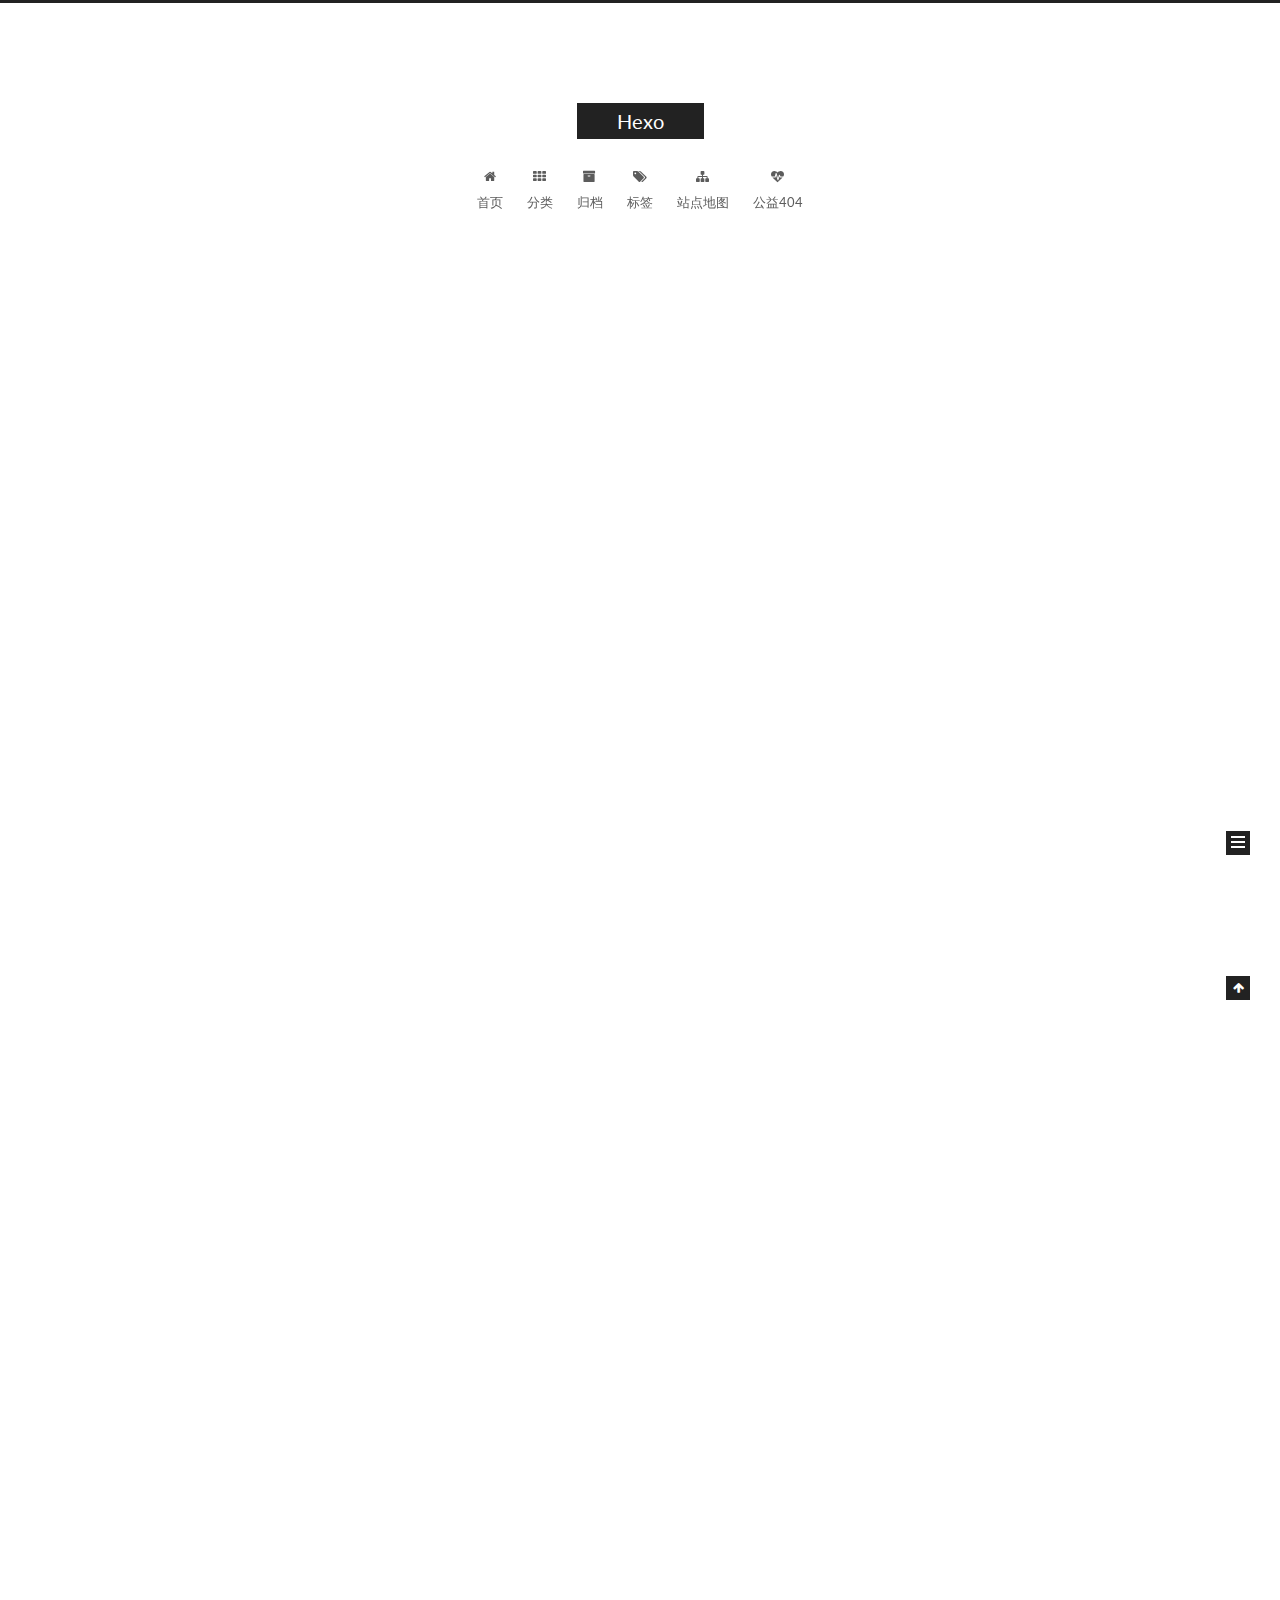
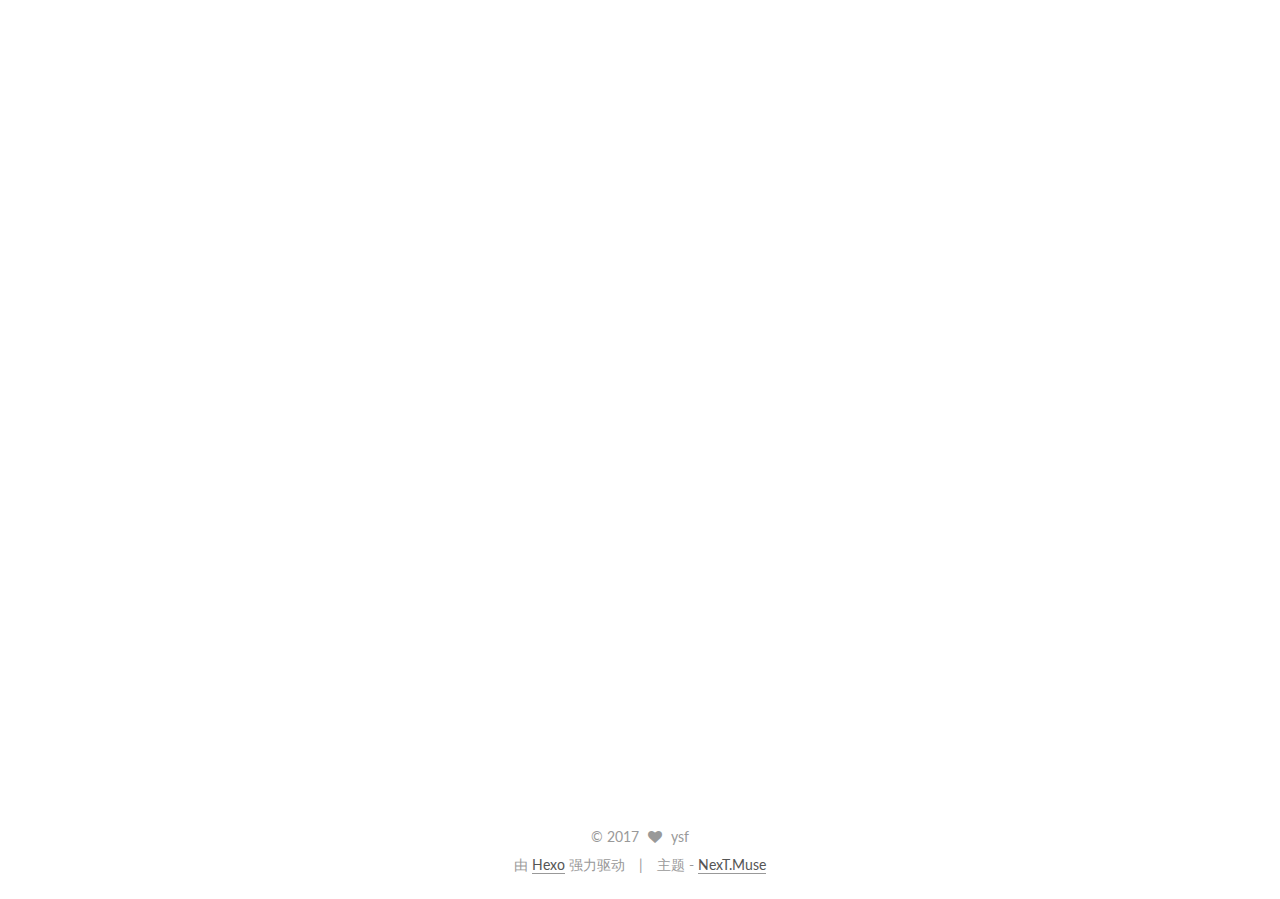
==== commit fa099e68: "Site updated: 2017-03-16 21:19:44" ====
--- a/index.html
+++ b/index.html
@@ -5,7 +5,7 @@
   
 
 
-<html class="theme-next muse use-motion" lang="">
+<html class="theme-next muse use-motion" lang="zh-Hans">
 <head>
   <meta charset="UTF-8"/>
 <meta http-equiv="X-UA-Compatible" content="IE=edge" />
@@ -87,12 +87,15 @@
 
 
 
+<meta name="description" content="程序员装逼指南">
 <meta property="og:type" content="website">
 <meta property="og:title" content="Hexo">
 <meta property="og:url" content="http://yoursite.com/index.html">
 <meta property="og:site_name" content="Hexo">
+<meta property="og:description" content="程序员装逼指南">
 <meta name="twitter:card" content="summary">
 <meta name="twitter:title" content="Hexo">
+<meta name="twitter:description" content="程序员装逼指南">
 
 
 
@@ -106,7 +109,7 @@
     motion: true,
     duoshuo: {
       userId: '0',
-      author: 'Author'
+      author: '博主'
     },
     algolia: {
       applicationID: '',
@@ -129,7 +132,7 @@
   <title> Hexo </title>
 </head>
 
-<body itemscope itemtype="http://schema.org/WebPage" lang="">
+<body itemscope itemtype="http://schema.org/WebPage" lang="zh-Hans">
 
   
 
@@ -194,17 +197,27 @@
             
               <i class="menu-item-icon fa fa-fw fa-home"></i> <br />
             
-            Startseite
+            首页
           </a>
         </li>
       
         
+        <li class="menu-item menu-item-categories">
+          <a href="/categories" rel="section">
+            
+              <i class="menu-item-icon fa fa-fw fa-th"></i> <br />
+            
+            分类
+          </a>
+        </li>
+      
+        
         <li class="menu-item menu-item-archives">
           <a href="/archives" rel="section">
             
               <i class="menu-item-icon fa fa-fw fa-archive"></i> <br />
             
-            Archiv
+            归档
           </a>
         </li>
       
@@ -214,7 +227,27 @@
             
               <i class="menu-item-icon fa fa-fw fa-tags"></i> <br />
             
-            Tags
+            标签
+          </a>
+        </li>
+      
+        
+        <li class="menu-item menu-item-sitemap">
+          <a href="/sitemap.xml" rel="section">
+            
+              <i class="menu-item-icon fa fa-fw fa-sitemap"></i> <br />
+            
+            站点地图
+          </a>
+        </li>
+      
+        
+        <li class="menu-item menu-item-commonweal">
+          <a href="/404.html" rel="section">
+            
+              <i class="menu-item-icon fa fa-fw fa-heartbeat"></i> <br />
+            
+            公益404
           </a>
         </li>
       
@@ -250,9 +283,9 @@
     <link itemprop="mainEntityOfPage" href="http://yoursite.com/2017/03/16/question/">
 
     <span hidden itemprop="author" itemscope itemtype="http://schema.org/Person">
-      <meta itemprop="name" content="John Doe">
+      <meta itemprop="name" content="ysf">
       <meta itemprop="description" content="">
-      <meta itemprop="image" content="/images/avatar.gif">
+      <meta itemprop="image" content="/images/touxiang.jpg">
     </span>
 
     <span hidden itemprop="publisher" itemscope itemtype="http://schema.org/Organization">
@@ -284,9 +317,9 @@
                 <i class="fa fa-calendar-o"></i>
               </span>
               
-                <span class="post-meta-item-text">Veröffentlicht am</span>
-              
-              <time title="Post created" itemprop="dateCreated datePublished" datetime="2017-03-16T18:25:29+08:00">
+                <span class="post-meta-item-text">发表于</span>
+              
+              <time title="创建于" itemprop="dateCreated datePublished" datetime="2017-03-16T18:25:29+08:00">
                 2017-03-16
               </time>
             
@@ -367,9 +400,9 @@
     <link itemprop="mainEntityOfPage" href="http://yoursite.com/2017/03/16/java/">
 
     <span hidden itemprop="author" itemscope itemtype="http://schema.org/Person">
-      <meta itemprop="name" content="John Doe">
+      <meta itemprop="name" content="ysf">
       <meta itemprop="description" content="">
-      <meta itemprop="image" content="/images/avatar.gif">
+      <meta itemprop="image" content="/images/touxiang.jpg">
     </span>
 
     <span hidden itemprop="publisher" itemscope itemtype="http://schema.org/Organization">
@@ -401,9 +434,9 @@
                 <i class="fa fa-calendar-o"></i>
               </span>
               
-                <span class="post-meta-item-text">Veröffentlicht am</span>
-              
-              <time title="Post created" itemprop="dateCreated datePublished" datetime="2017-03-16T17:24:03+08:00">
+                <span class="post-meta-item-text">发表于</span>
+              
+              <time title="创建于" itemprop="dateCreated datePublished" datetime="2017-03-16T17:24:03+08:00">
                 2017-03-16
               </time>
             
@@ -422,7 +455,7 @@
                 <i class="fa fa-folder-o"></i>
               </span>
               
-                <span class="post-meta-item-text">in</span>
+                <span class="post-meta-item-text">分类于</span>
               
               
                 <span itemprop="about" itemscope itemtype="http://schema.org/Thing">
@@ -508,9 +541,9 @@
     <link itemprop="mainEntityOfPage" href="http://yoursite.com/2017/03/16/hello-world/">
 
     <span hidden itemprop="author" itemscope itemtype="http://schema.org/Person">
-      <meta itemprop="name" content="John Doe">
+      <meta itemprop="name" content="ysf">
       <meta itemprop="description" content="">
-      <meta itemprop="image" content="/images/avatar.gif">
+      <meta itemprop="image" content="/images/touxiang.jpg">
     </span>
 
     <span hidden itemprop="publisher" itemscope itemtype="http://schema.org/Organization">
@@ -542,9 +575,9 @@
                 <i class="fa fa-calendar-o"></i>
               </span>
               
-                <span class="post-meta-item-text">Veröffentlicht am</span>
-              
-              <time title="Post created" itemprop="dateCreated datePublished" datetime="2017-03-16T17:02:15+08:00">
+                <span class="post-meta-item-text">发表于</span>
+              
+              <time title="创建于" itemprop="dateCreated datePublished" datetime="2017-03-16T17:02:15+08:00">
                 2017-03-16
               </time>
             
@@ -655,11 +688,11 @@
       <section class="site-overview sidebar-panel sidebar-panel-active">
         <div class="site-author motion-element" itemprop="author" itemscope itemtype="http://schema.org/Person">
           <img class="site-author-image" itemprop="image"
-               src="/images/avatar.gif"
-               alt="John Doe" />
-          <p class="site-author-name" itemprop="name">John Doe</p>
+               src="/images/touxiang.jpg"
+               alt="ysf" />
+          <p class="site-author-name" itemprop="name">ysf</p>
            
-              <p class="site-description motion-element" itemprop="description"></p>
+              <p class="site-description motion-element" itemprop="description">程序员装逼指南</p>
           
         </div>
         <nav class="site-state motion-element">
@@ -668,17 +701,17 @@
             <div class="site-state-item site-state-posts">
               <a href="/archives">
                 <span class="site-state-item-count">3</span>
-                <span class="site-state-item-name">Artikel</span>
+                <span class="site-state-item-name">日志</span>
               </a>
             </div>
           
 
           
             <div class="site-state-item site-state-categories">
-              
+              <a href="/categories">
                 <span class="site-state-item-count">1</span>
-                <span class="site-state-item-name">Kategorien</span>
-              
+                <span class="site-state-item-name">分类</span>
+              </a>
             </div>
           
 
@@ -686,7 +719,7 @@
             <div class="site-state-item site-state-tags">
               <a href="/tags">
                 <span class="site-state-item-count">2</span>
-                <span class="site-state-item-name">Tags</span>
+                <span class="site-state-item-name">标签</span>
               </a>
             </div>
           
@@ -731,16 +764,16 @@
   <span class="with-love">
     <i class="fa fa-heart"></i>
   </span>
-  <span class="author" itemprop="copyrightHolder">John Doe</span>
+  <span class="author" itemprop="copyrightHolder">ysf</span>
 </div>
 
 
 <div class="powered-by">
-  Erstellt mit  <a class="theme-link" href="https://hexo.io">Hexo</a>
+  由 <a class="theme-link" href="https://hexo.io">Hexo</a> 强力驱动
 </div>
 
 <div class="theme-info">
-  Theme -
+  主题 -
   <a class="theme-link" href="https://github.com/iissnan/hexo-theme-next">
     NexT.Muse
   </a>
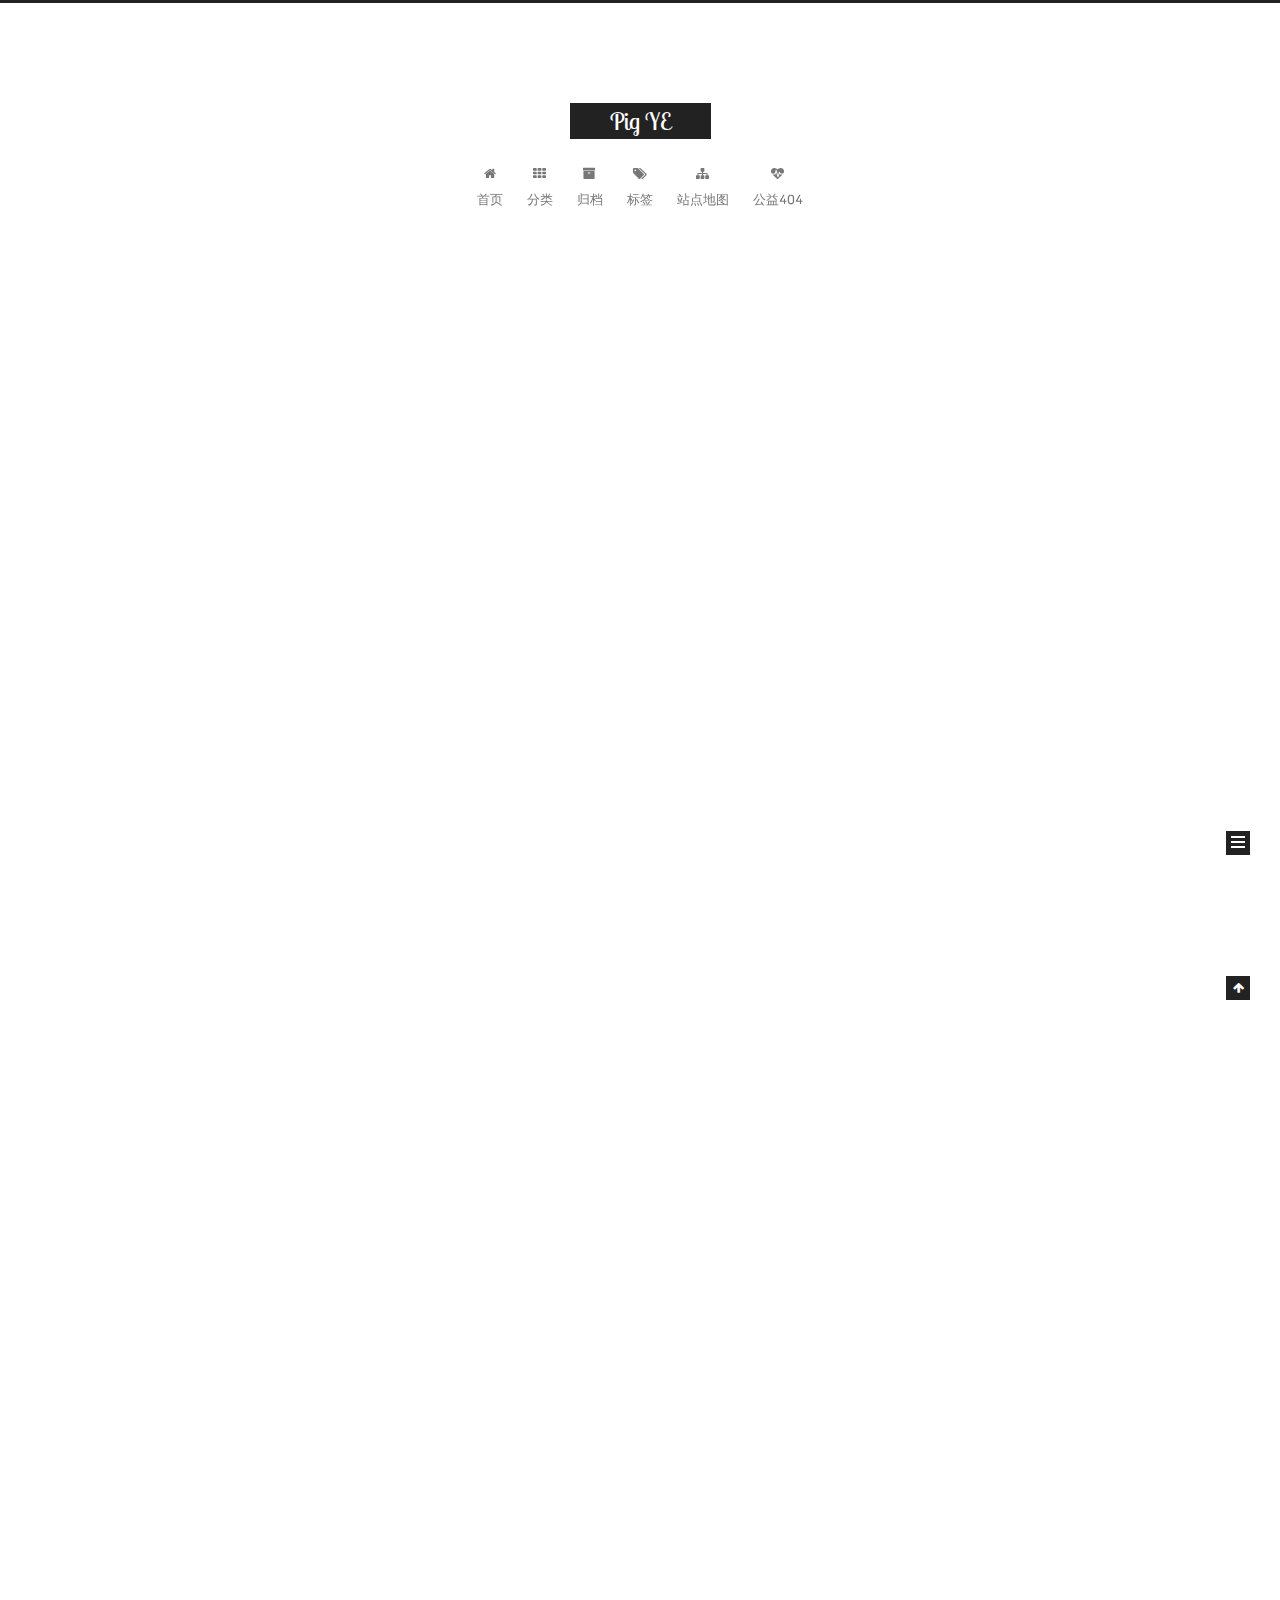
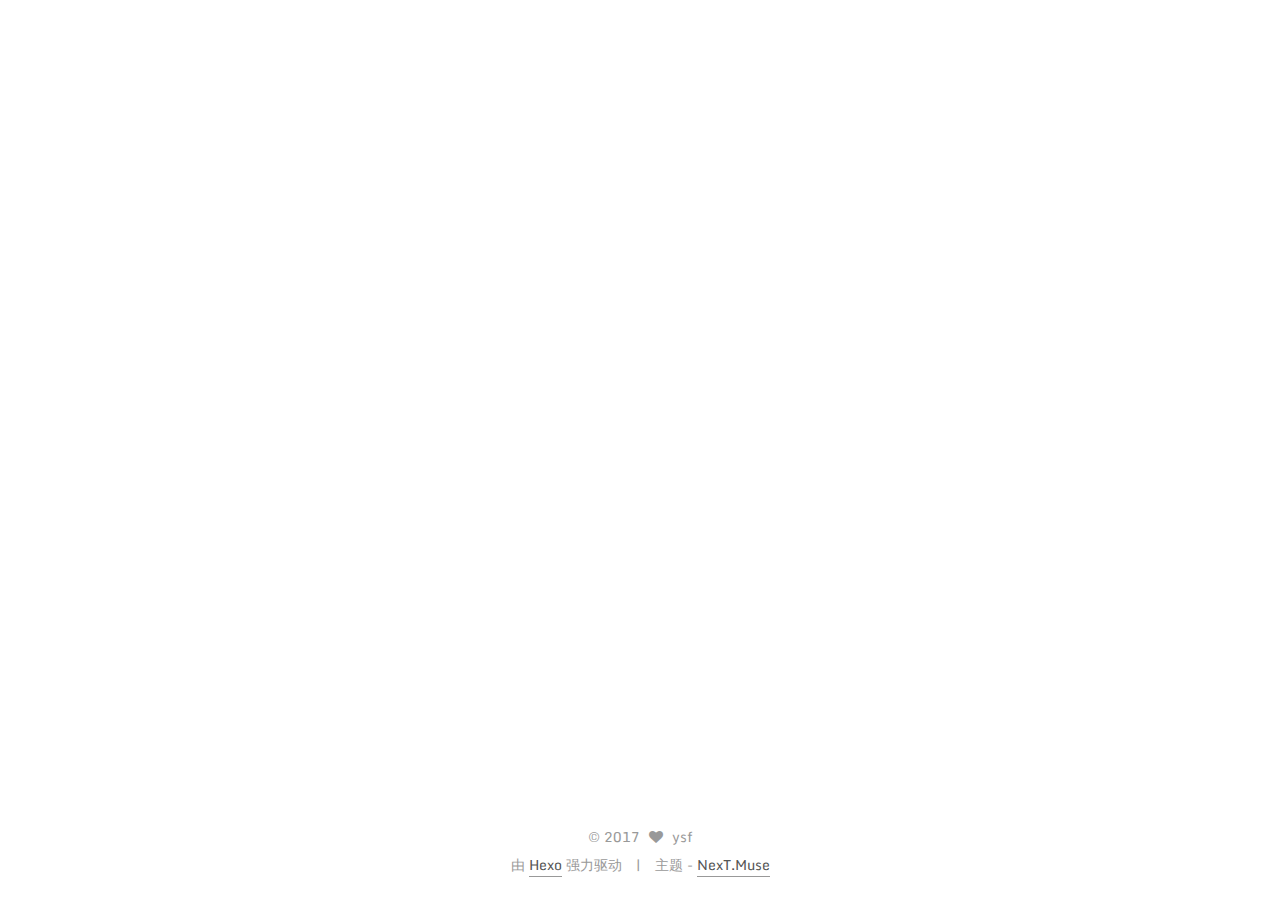
==== commit abcc4b67: "Site updated: 2017-03-16 22:11:27" ====
--- a/index.html
+++ b/index.html
@@ -48,17 +48,35 @@
   
 
   
-
-  
-
-  
-
-  
-
-  
-    
-    
-    <link href="//fonts.googleapis.com/css?family=Lato:300,300italic,400,400italic,700,700italic&subset=latin,latin-ext" rel="stylesheet" type="text/css">
+    
+      
+    
+
+    
+  
+
+  
+
+  
+    
+      
+    
+
+    
+  
+
+  
+    
+      
+    
+
+    
+  
+
+  
+    
+    
+    <link href="//fonts.googleapis.com/css?family=Monda:300,300italic,400,400italic,700,700italic|Roboto Slab:300,300italic,400,400italic,700,700italic|Lobster Two:300,300italic,400,400italic,700,700italic|PT Mono:300,300italic,400,400italic,700,700italic&subset=latin,latin-ext" rel="stylesheet" type="text/css">
   
 
 
@@ -89,12 +107,12 @@
 
 <meta name="description" content="程序员装逼指南">
 <meta property="og:type" content="website">
-<meta property="og:title" content="Hexo">
-<meta property="og:url" content="http://yoursite.com/index.html">
-<meta property="og:site_name" content="Hexo">
+<meta property="og:title" content="Pig YE">
+<meta property="og:url" content="http://pigye.com/index.html">
+<meta property="og:site_name" content="Pig YE">
 <meta property="og:description" content="程序员装逼指南">
 <meta name="twitter:card" content="summary">
-<meta name="twitter:title" content="Hexo">
+<meta name="twitter:title" content="Pig YE">
 <meta name="twitter:description" content="程序员装逼指南">
 
 
@@ -123,13 +141,13 @@
 
 
 
-  <link rel="canonical" href="http://yoursite.com/"/>
-
-
-
-
-
-  <title> Hexo </title>
+  <link rel="canonical" href="http://pigye.com/"/>
+
+
+
+
+
+  <title> Pig YE </title>
 </head>
 
 <body itemscope itemtype="http://schema.org/WebPage" lang="zh-Hans">
@@ -167,7 +185,7 @@
     <div class="custom-logo-site-title">
       <a href="/"  class="brand" rel="start">
         <span class="logo-line-before"><i></i></span>
-        <span class="site-title">Hexo</span>
+        <span class="site-title">Pig YE</span>
         <span class="logo-line-after"><i></i></span>
       </a>
     </div>
@@ -280,7 +298,7 @@
   
 
   <article class="post post-type-normal " itemscope itemtype="http://schema.org/Article">
-    <link itemprop="mainEntityOfPage" href="http://yoursite.com/2017/03/16/question/">
+    <link itemprop="mainEntityOfPage" href="http://pigye.com/2017/03/16/question/">
 
     <span hidden itemprop="author" itemscope itemtype="http://schema.org/Person">
       <meta itemprop="name" content="ysf">
@@ -289,7 +307,7 @@
     </span>
 
     <span hidden itemprop="publisher" itemscope itemtype="http://schema.org/Organization">
-      <meta itemprop="name" content="Hexo">
+      <meta itemprop="name" content="Pig YE">
     </span>
 
     
@@ -333,6 +351,16 @@
 
           
             
+              <span class="post-comments-count">
+                <span class="post-meta-divider">|</span>
+                <span class="post-meta-item-icon">
+                  <i class="fa fa-comment-o"></i>
+                </span>
+                <a href="/2017/03/16/question/#comments" itemprop="discussionUrl">
+                  <span class="post-comments-count ds-thread-count" data-thread-key="2017/03/16/question/" itemprop="commentCount"></span>
+                </a>
+              </span>
+            
           
 
           
@@ -397,7 +425,7 @@
   
 
   <article class="post post-type-normal " itemscope itemtype="http://schema.org/Article">
-    <link itemprop="mainEntityOfPage" href="http://yoursite.com/2017/03/16/java/">
+    <link itemprop="mainEntityOfPage" href="http://pigye.com/2017/03/16/java/">
 
     <span hidden itemprop="author" itemscope itemtype="http://schema.org/Person">
       <meta itemprop="name" content="ysf">
@@ -406,7 +434,7 @@
     </span>
 
     <span hidden itemprop="publisher" itemscope itemtype="http://schema.org/Organization">
-      <meta itemprop="name" content="Hexo">
+      <meta itemprop="name" content="Pig YE">
     </span>
 
     
@@ -472,6 +500,16 @@
 
           
             
+              <span class="post-comments-count">
+                <span class="post-meta-divider">|</span>
+                <span class="post-meta-item-icon">
+                  <i class="fa fa-comment-o"></i>
+                </span>
+                <a href="/2017/03/16/java/#comments" itemprop="discussionUrl">
+                  <span class="post-comments-count ds-thread-count" data-thread-key="2017/03/16/java/" itemprop="commentCount"></span>
+                </a>
+              </span>
+            
           
 
           
@@ -538,7 +576,7 @@
   
 
   <article class="post post-type-normal " itemscope itemtype="http://schema.org/Article">
-    <link itemprop="mainEntityOfPage" href="http://yoursite.com/2017/03/16/hello-world/">
+    <link itemprop="mainEntityOfPage" href="http://pigye.com/2017/03/16/hello-world/">
 
     <span hidden itemprop="author" itemscope itemtype="http://schema.org/Person">
       <meta itemprop="name" content="ysf">
@@ -547,7 +585,7 @@
     </span>
 
     <span hidden itemprop="publisher" itemscope itemtype="http://schema.org/Organization">
-      <meta itemprop="name" content="Hexo">
+      <meta itemprop="name" content="Pig YE">
     </span>
 
     
@@ -590,6 +628,16 @@
           
 
           
+            
+              <span class="post-comments-count">
+                <span class="post-meta-divider">|</span>
+                <span class="post-meta-item-icon">
+                  <i class="fa fa-comment-o"></i>
+                </span>
+                <a href="/2017/03/16/hello-world/#comments" itemprop="discussionUrl">
+                  <span class="post-comments-count ds-thread-count" data-thread-key="2017/03/16/hello-world/" itemprop="commentCount"></span>
+                </a>
+              </span>
             
           
 
@@ -858,32 +906,39 @@
 
   
 
-
-
-  
-
-
-
-
-	
-
-
-
-
-
-  
-
-
-
-
-
-  
-
-
-
-
-
-  
+  
+    
+  
+
+  <script type="text/javascript">
+    var duoshuoQuery = {short_name:"pigye"};
+    (function() {
+      var ds = document.createElement('script');
+      ds.type = 'text/javascript';ds.async = true;
+      ds.id = 'duoshuo-script';
+      ds.src = (document.location.protocol == 'https:' ? 'https:' : 'http:') + '//static.duoshuo.com/embed.js';
+      ds.charset = 'UTF-8';
+      (document.getElementsByTagName('head')[0]
+      || document.getElementsByTagName('body')[0]).appendChild(ds);
+    })();
+  </script>
+
+  
+    
+    
+    <script src="/lib/ua-parser-js/dist/ua-parser.min.js?v=0.7.9"></script>
+    <script src="/js/src/hook-duoshuo.js"></script>
+  
+
+
+
+
+
+
+
+
+
+
 
 
 
--- a/css/main.css
+++ b/css/main.css
@@ -185,7 +185,7 @@
 }
 body {
   position: relative;
-  font-family: 'Lato', "PingFang SC", "Microsoft YaHei", sans-serif;
+  font-family: 'Monda', "PingFang SC", "Microsoft YaHei", sans-serif;
   font-size: 14px;
   line-height: 2;
   color: #555;
@@ -216,7 +216,7 @@
   padding: 0;
   font-weight: bold;
   line-height: 1.5;
-  font-family: 'Lato', "PingFang SC", "Microsoft YaHei", sans-serif;
+  font-family: 'Roboto Slab', 'Monda', "PingFang SC", "Microsoft YaHei", sans-serif;
 }
 h2,
 h3,
@@ -476,13 +476,13 @@
   margin: 20px 0;
   padding: 0;
   font-size: 13px;
-  color: #4d4d4c;
-  background: #f7f7f7;
+  color: #c5c8c6;
+  background: #1d1f21;
   line-height: 1.6;
 }
 pre,
 code {
-  font-family: consolas, Menlo, "PingFang SC", "Microsoft YaHei", monospace;
+  font-family: 'PT Mono', consolas, Menlo, "PingFang SC", "Microsoft YaHei", monospace;
 }
 code {
   padding: 2px 4px;
@@ -494,7 +494,7 @@
 }
 pre code {
   padding: 0;
-  color: #4d4d4c;
+  color: #c5c8c6;
   background: none;
   text-shadow: none;
 }
@@ -517,7 +517,7 @@
 }
 .highlight figcaption {
   font-size: 1em;
-  color: #4d4d4c;
+  color: #c5c8c6;
   line-height: 1em;
   margin-bottom: 1em;
 }
@@ -531,22 +531,22 @@
 }
 .highlight figcaption a {
   float: right;
-  color: #4d4d4c;
+  color: #c5c8c6;
 }
 .highlight figcaption a:hover {
-  border-bottom-color: #4d4d4c;
+  border-bottom-color: #c5c8c6;
 }
 .highlight .gutter pre {
   padding-left: 10px;
   padding-right: 10px;
-  color: #869194;
+  color: #888f96;
   text-align: right;
-  background-color: #eff2f3;
+  background-color: #000;
 }
 .highlight .code pre {
   padding-left: 10px;
   padding-right: 10px;
-  background-color: #f7f7f7;
+  background-color: #1d1f21;
 }
 .highlight .line {
   height: 20px;
@@ -564,16 +564,16 @@
   border: none;
 }
 pre .deletion {
-  background: #fdd;
+  background: #008000;
 }
 pre .addition {
-  background: #dfd;
+  background: #800000;
 }
 pre .meta {
-  color: #8959a8;
+  color: #b294bb;
 }
 pre .comment {
-  color: #8e908c;
+  color: #969896;
 }
 pre .variable,
 pre .attribute,
@@ -587,7 +587,7 @@
 pre .css .id,
 pre .css .class,
 pre .css .pseudo {
-  color: #c82829;
+  color: #c66;
 }
 pre .number,
 pre .preprocessor,
@@ -596,7 +596,7 @@
 pre .params,
 pre .constant,
 pre .command {
-  color: #f5871f;
+  color: #de935f;
 }
 pre .ruby .class .title,
 pre .css .rules .attribute,
@@ -609,11 +609,11 @@
 pre .special,
 pre .number,
 pre .formula {
-  color: #718c00;
+  color: #b5bd68;
 }
 pre .title,
 pre .css .hexcolor {
-  color: #3e999f;
+  color: #8abeb7;
 }
 pre .function,
 pre .python .decorator,
@@ -623,11 +623,11 @@
 pre .perl .sub,
 pre .javascript .title,
 pre .coffeescript .title {
-  color: #4271ae;
+  color: #81a2be;
 }
 pre .keyword,
 pre .javascript .function {
-  color: #8959a8;
+  color: #b294bb;
 }
 .full-image.full-image.full-image {
   border: none;
@@ -1010,9 +1010,9 @@
   display: inline-block;
   vertical-align: top;
   line-height: 36px;
-  font-size: 20px;
+  font-size: 24px;
   font-weight: normal;
-  font-family: 'Lato', "PingFang SC", "Microsoft YaHei", sans-serif;
+  font-family: 'Lobster Two', 'Monda', "PingFang SC", "Microsoft YaHei", sans-serif;
 }
 .site-subtitle {
   margin-top: 10px;
@@ -1100,7 +1100,7 @@
   opacity: 0;
 }
 .post-body {
-  font-family: 'Lato', "PingFang SC", "Microsoft YaHei", sans-serif;
+  font-family: 'Monda', "PingFang SC", "Microsoft YaHei", sans-serif;
 }
 @media (max-width: 767px) {
   .post-body {
@@ -1365,7 +1365,7 @@
 .posts-expand .post-meta {
   margin: 3px 0 60px 0;
   color: #999;
-  font-family: 'Lato', "PingFang SC", "Microsoft YaHei", sans-serif;
+  font-family: 'Monda', "PingFang SC", "Microsoft YaHei", sans-serif;
   font-size: 12px;
   text-align: center;
 }
@@ -1698,7 +1698,7 @@
   width: 4px;
   height: 4px;
   border-radius: 50%;
-  background: #cf8bad;
+  background: #4137c7;
 }
 .links-of-blogroll {
   font-size: 13px;
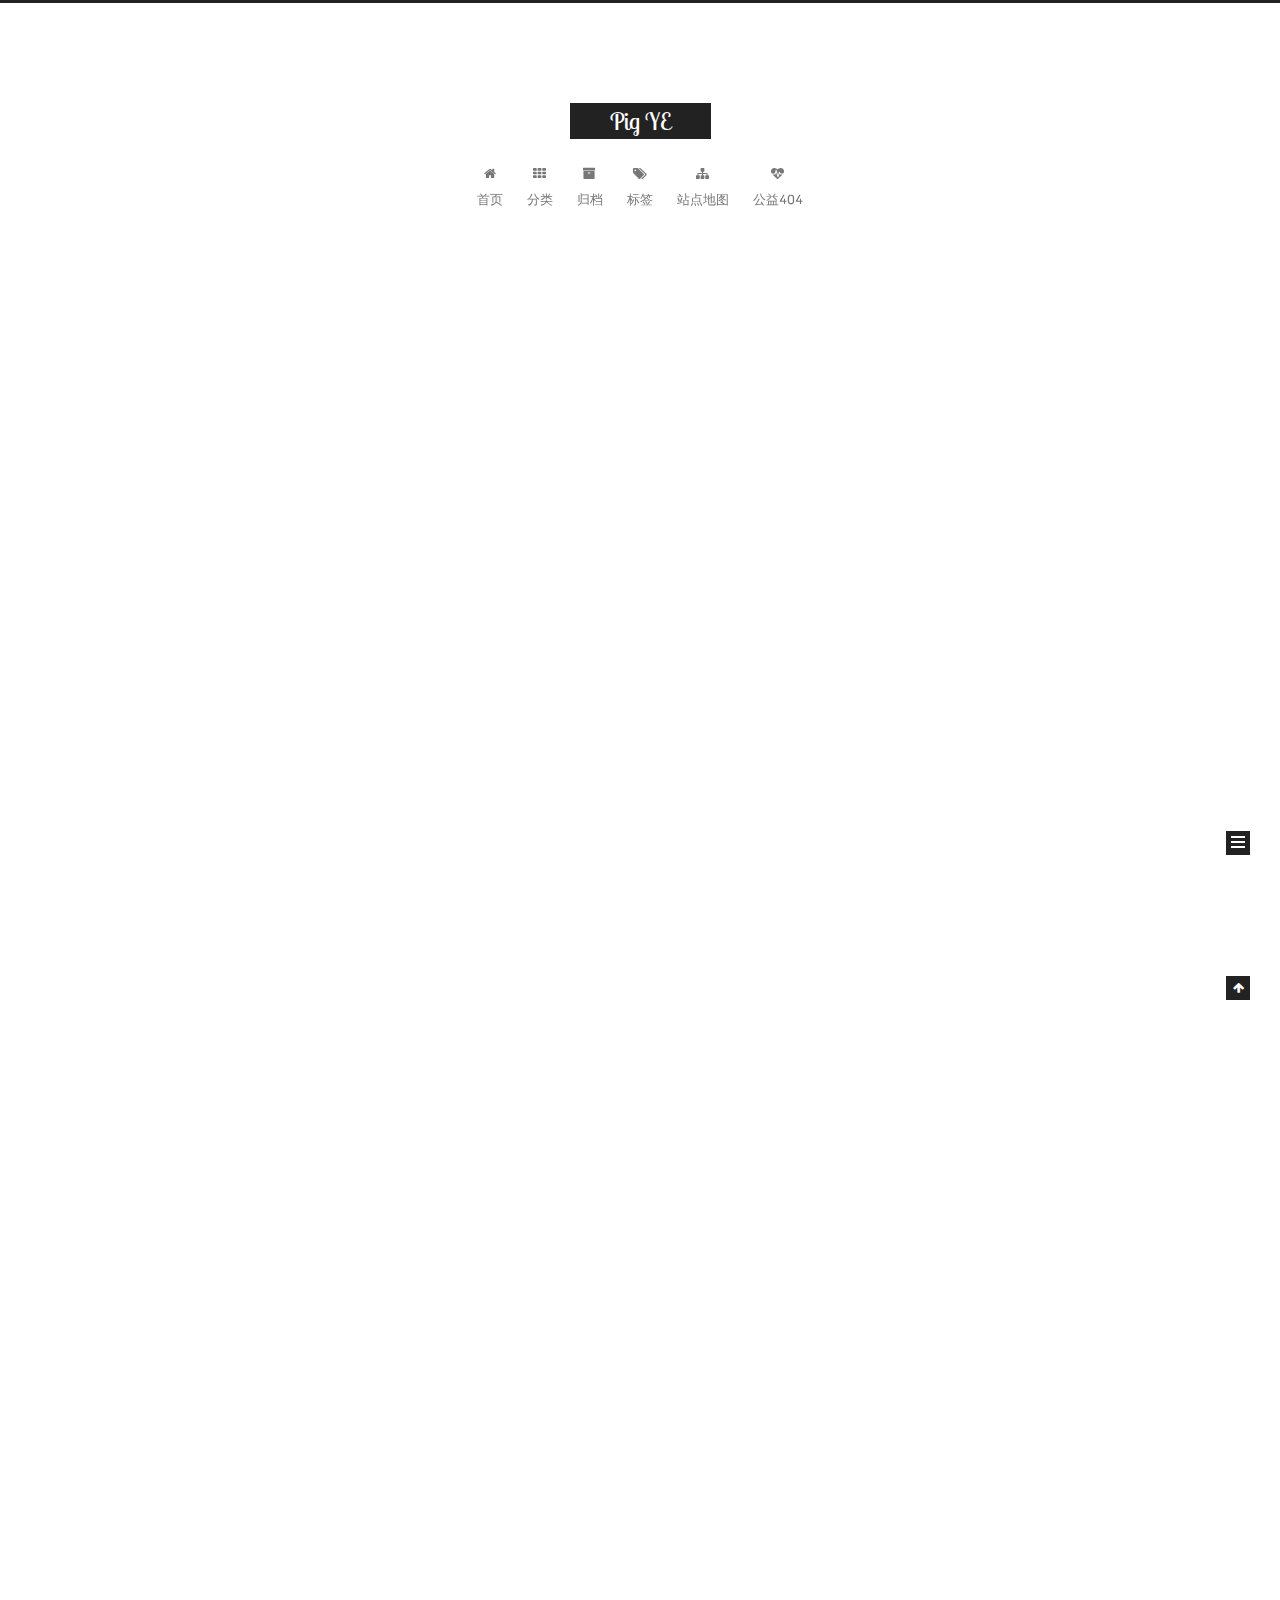
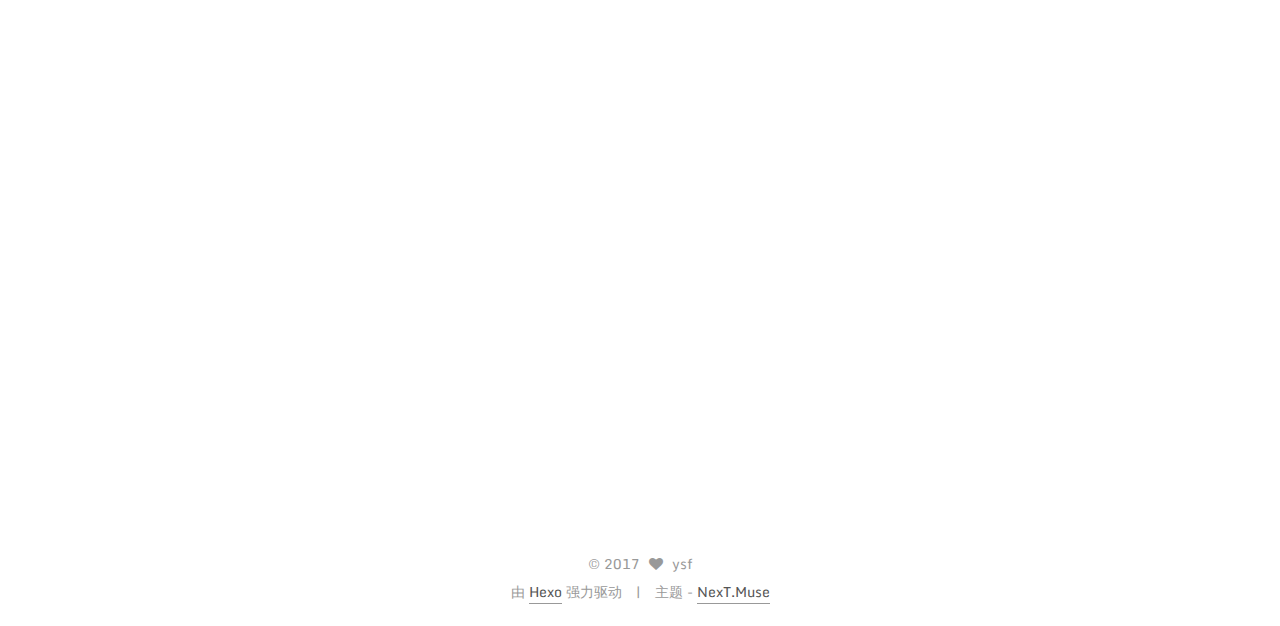
==== commit ac6c4927: "Site updated: 2017-03-16 22:41:29" ====
--- a/index.html
+++ b/index.html
@@ -298,133 +298,6 @@
   
 
   <article class="post post-type-normal " itemscope itemtype="http://schema.org/Article">
-    <link itemprop="mainEntityOfPage" href="http://pigye.com/2017/03/16/question/">
-
-    <span hidden itemprop="author" itemscope itemtype="http://schema.org/Person">
-      <meta itemprop="name" content="ysf">
-      <meta itemprop="description" content="">
-      <meta itemprop="image" content="/images/touxiang.jpg">
-    </span>
-
-    <span hidden itemprop="publisher" itemscope itemtype="http://schema.org/Organization">
-      <meta itemprop="name" content="Pig YE">
-    </span>
-
-    
-      <header class="post-header">
-
-        
-        
-          <h1 class="post-title" itemprop="name headline">
-            
-            
-              
-                
-                <a class="post-title-link" href="/2017/03/16/question/" itemprop="url">
-                  question
-                </a>
-              
-            
-          </h1>
-        
-
-        <div class="post-meta">
-          <span class="post-time">
-            
-              <span class="post-meta-item-icon">
-                <i class="fa fa-calendar-o"></i>
-              </span>
-              
-                <span class="post-meta-item-text">发表于</span>
-              
-              <time title="创建于" itemprop="dateCreated datePublished" datetime="2017-03-16T18:25:29+08:00">
-                2017-03-16
-              </time>
-            
-
-            
-
-            
-          </span>
-
-          
-
-          
-            
-              <span class="post-comments-count">
-                <span class="post-meta-divider">|</span>
-                <span class="post-meta-item-icon">
-                  <i class="fa fa-comment-o"></i>
-                </span>
-                <a href="/2017/03/16/question/#comments" itemprop="discussionUrl">
-                  <span class="post-comments-count ds-thread-count" data-thread-key="2017/03/16/question/" itemprop="commentCount"></span>
-                </a>
-              </span>
-            
-          
-
-          
-          
-
-          
-
-          
-
-          
-
-        </div>
-      </header>
-    
-
-
-    <div class="post-body" itemprop="articleBody">
-
-      
-      
-
-      
-        
-          
-            
-          
-        
-      
-    </div>
-
-    <div>
-      
-    </div>
-
-    <div>
-      
-    </div>
-
-
-    <footer class="post-footer">
-      
-
-      
-
-      
-
-      
-      
-        <div class="post-eof"></div>
-      
-    </footer>
-  </article>
-
-
-    
-      
-
-  
-
-  
-  
-  
-
-  <article class="post post-type-normal " itemscope itemtype="http://schema.org/Article">
     <link itemprop="mainEntityOfPage" href="http://pigye.com/2017/03/16/java/">
 
     <span hidden itemprop="author" itemscope itemtype="http://schema.org/Person">
@@ -534,8 +407,9 @@
       
         
           
-            <p>#题目描述：</p>
-<h2 id="Write-a-function-to-find-the-longest-common-prefix-string-amongst-an-array-of-strings"><a href="#Write-a-function-to-find-the-longest-common-prefix-string-amongst-an-array-of-strings" class="headerlink" title="Write a function to find the longest common prefix string amongst an array of strings."></a>Write a function to find the longest common prefix string amongst an array of strings.</h2><p>#代码：<br><figure class="highlight plain"><table><tr><td class="gutter"><pre><div class="line">1</div><div class="line">2</div><div class="line">3</div><div class="line">4</div><div class="line">5</div><div class="line">6</div><div class="line">7</div><div class="line">8</div><div class="line">9</div><div class="line">10</div><div class="line">11</div><div class="line">12</div><div class="line">13</div><div class="line">14</div><div class="line">15</div></pre></td><td class="code"><pre><div class="line">&#123;</div><div class="line">	public class Solution &#123;</div><div class="line">    public String longestCommonPrefix(String[] strs) &#123;</div><div class="line">        if (strs == null | strs.length == 0) return &quot;&quot;;</div><div class="line">        String pre = strs[0];</div><div class="line">        int i = 1;</div><div class="line">        while (i &lt; strs.length)&#123;</div><div class="line">            while (strs[i].indexOf(pre) != 0)&#123;</div><div class="line">                pre = pre.substring(0, pre.length() - 1);</div><div class="line">            &#125;</div><div class="line">            i++;</div><div class="line">        &#125;</div><div class="line">        return pre;</div><div class="line">    &#125;</div><div class="line">&#125;</div></pre></td></tr></table></figure><br>}</p>
+            <p>##<strong>题目描述：</strong></p>
+<h2 id=""><a href="#" class="headerlink" title=""></a><blockquote><p>Write a function to find the longest common prefix string amongst an array of strings.</p>
+</blockquote></h2><p>##<strong>代码：</strong><br><figure class="highlight java"><table><tr><td class="gutter"><pre><div class="line">1</div><div class="line">2</div><div class="line">3</div><div class="line">4</div><div class="line">5</div><div class="line">6</div><div class="line">7</div><div class="line">8</div><div class="line">9</div><div class="line">10</div><div class="line">11</div><div class="line">12</div><div class="line">13</div><div class="line">14</div><div class="line">15</div></pre></td><td class="code"><pre><div class="line"></div><div class="line"><span class="keyword">public</span> <span class="class"><span class="keyword">class</span> <span class="title">Solution</span> </span>&#123;</div><div class="line">    <span class="function"><span class="keyword">public</span> String <span class="title">longestCommonPrefix</span><span class="params">(String[] strs)</span> </span>&#123;</div><div class="line">        <span class="keyword">if</span> (strs == <span class="keyword">null</span> | strs.length == <span class="number">0</span>) <span class="keyword">return</span> <span class="string">""</span>;</div><div class="line">        String pre = strs[<span class="number">0</span>];</div><div class="line">        <span class="keyword">int</span> i = <span class="number">1</span>;</div><div class="line">        <span class="keyword">while</span> (i &lt; strs.length)&#123;</div><div class="line">            <span class="keyword">while</span> (strs[i].indexOf(pre) != <span class="number">0</span>)&#123;</div><div class="line">                pre = pre.substring(<span class="number">0</span>, pre.length() - <span class="number">1</span>);</div><div class="line">            &#125;</div><div class="line">            i++;</div><div class="line">        &#125;</div><div class="line">        <span class="keyword">return</span> pre;</div><div class="line">    &#125;</div><div class="line">&#125;</div></pre></td></tr></table></figure></p>
 
           
         
@@ -748,7 +622,7 @@
           
             <div class="site-state-item site-state-posts">
               <a href="/archives">
-                <span class="site-state-item-count">3</span>
+                <span class="site-state-item-count">2</span>
                 <span class="site-state-item-name">日志</span>
               </a>
             </div>
--- a/css/main.css
+++ b/css/main.css
@@ -476,8 +476,8 @@
   margin: 20px 0;
   padding: 0;
   font-size: 13px;
-  color: #c5c8c6;
-  background: #1d1f21;
+  color: #eaeaea;
+  background: #000;
   line-height: 1.6;
 }
 pre,
@@ -494,7 +494,7 @@
 }
 pre code {
   padding: 0;
-  color: #c5c8c6;
+  color: #eaeaea;
   background: none;
   text-shadow: none;
 }
@@ -517,7 +517,7 @@
 }
 .highlight figcaption {
   font-size: 1em;
-  color: #c5c8c6;
+  color: #eaeaea;
   line-height: 1em;
   margin-bottom: 1em;
 }
@@ -531,22 +531,22 @@
 }
 .highlight figcaption a {
   float: right;
-  color: #c5c8c6;
+  color: #eaeaea;
 }
 .highlight figcaption a:hover {
-  border-bottom-color: #c5c8c6;
+  border-bottom-color: #eaeaea;
 }
 .highlight .gutter pre {
   padding-left: 10px;
   padding-right: 10px;
-  color: #888f96;
+  color: #666;
   text-align: right;
-  background-color: #000;
+  background-color: #292929;
 }
 .highlight .code pre {
   padding-left: 10px;
   padding-right: 10px;
-  background-color: #1d1f21;
+  background-color: #000;
 }
 .highlight .line {
   height: 20px;
@@ -570,7 +570,7 @@
   background: #800000;
 }
 pre .meta {
-  color: #b294bb;
+  color: #c397d8;
 }
 pre .comment {
   color: #969896;
@@ -587,7 +587,7 @@
 pre .css .id,
 pre .css .class,
 pre .css .pseudo {
-  color: #c66;
+  color: #d54e53;
 }
 pre .number,
 pre .preprocessor,
@@ -596,7 +596,7 @@
 pre .params,
 pre .constant,
 pre .command {
-  color: #de935f;
+  color: #e78c45;
 }
 pre .ruby .class .title,
 pre .css .rules .attribute,
@@ -609,11 +609,11 @@
 pre .special,
 pre .number,
 pre .formula {
-  color: #b5bd68;
+  color: #b9ca4a;
 }
 pre .title,
 pre .css .hexcolor {
-  color: #8abeb7;
+  color: #70c0b1;
 }
 pre .function,
 pre .python .decorator,
@@ -623,11 +623,11 @@
 pre .perl .sub,
 pre .javascript .title,
 pre .coffeescript .title {
-  color: #81a2be;
+  color: #7aa6da;
 }
 pre .keyword,
 pre .javascript .function {
-  color: #b294bb;
+  color: #c397d8;
 }
 .full-image.full-image.full-image {
   border: none;
@@ -1698,7 +1698,7 @@
   width: 4px;
   height: 4px;
   border-radius: 50%;
-  background: #4137c7;
+  background: #fff;
 }
 .links-of-blogroll {
   font-size: 13px;
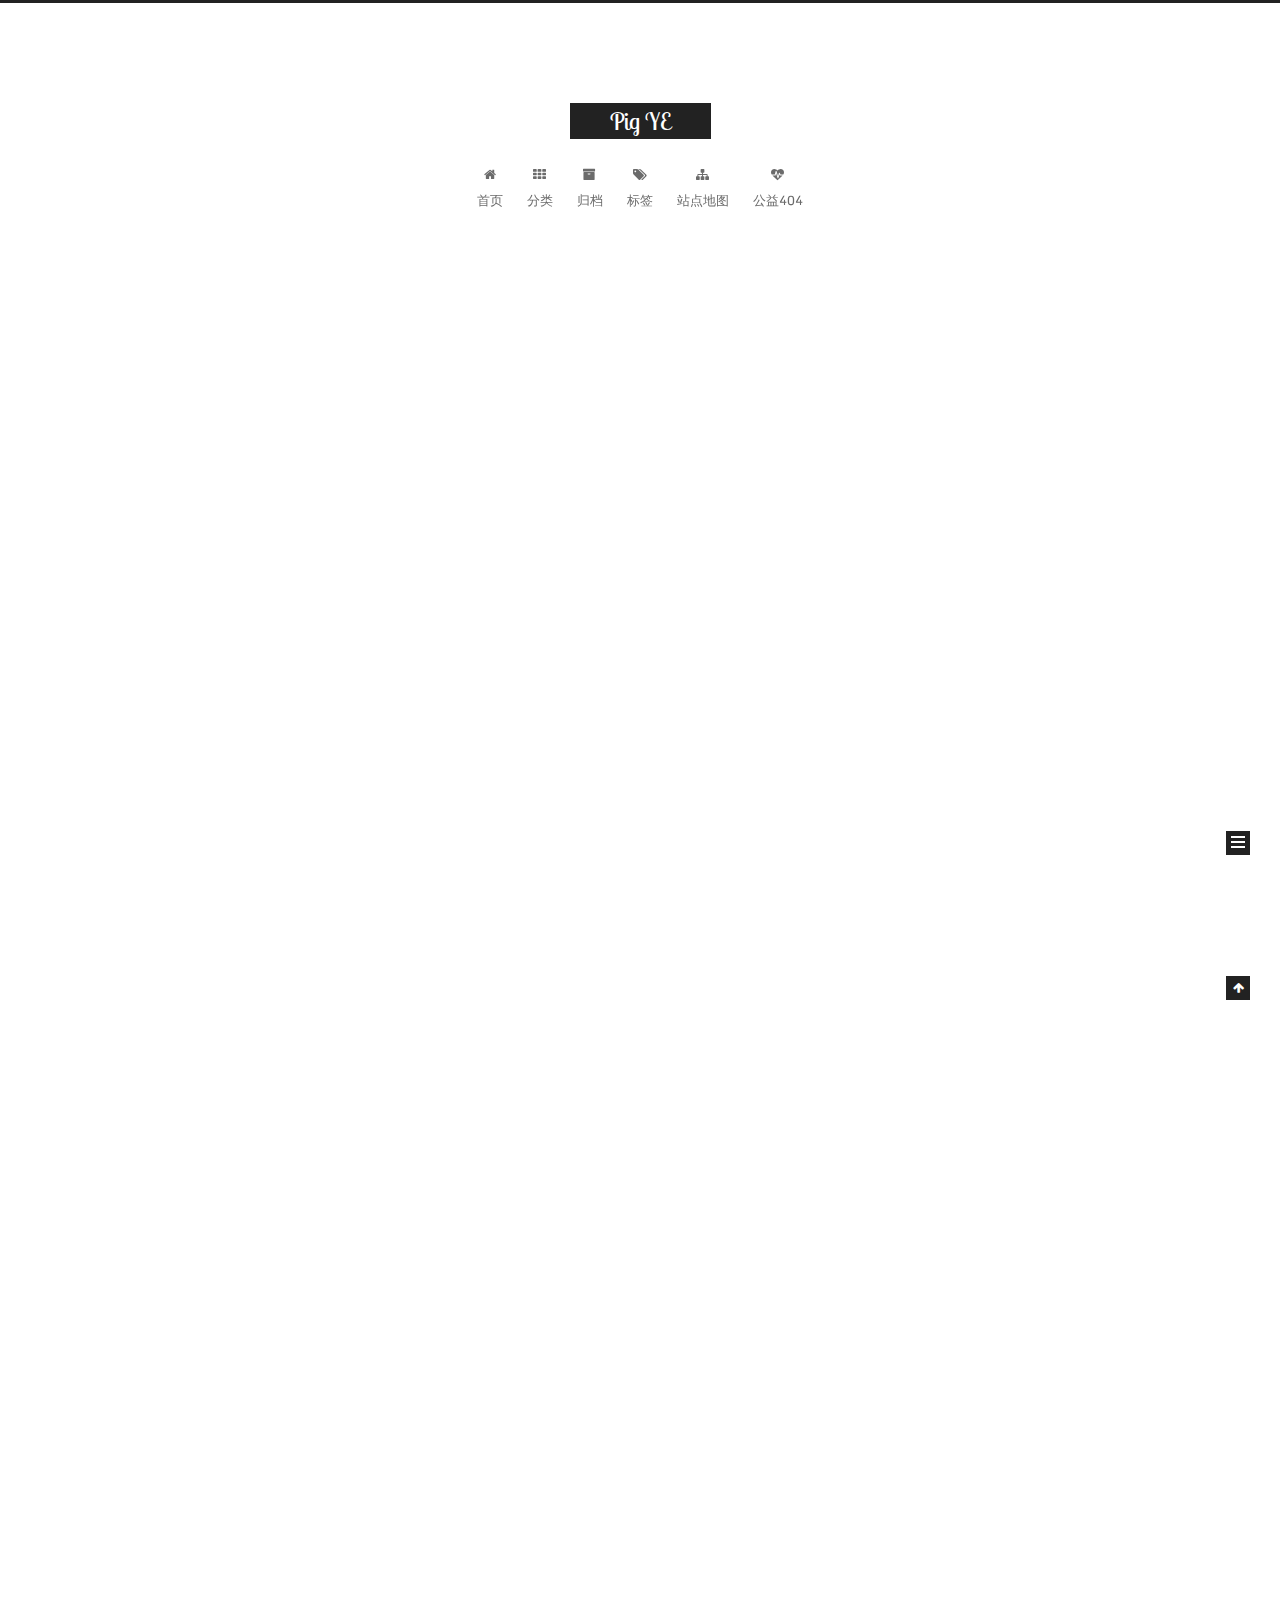
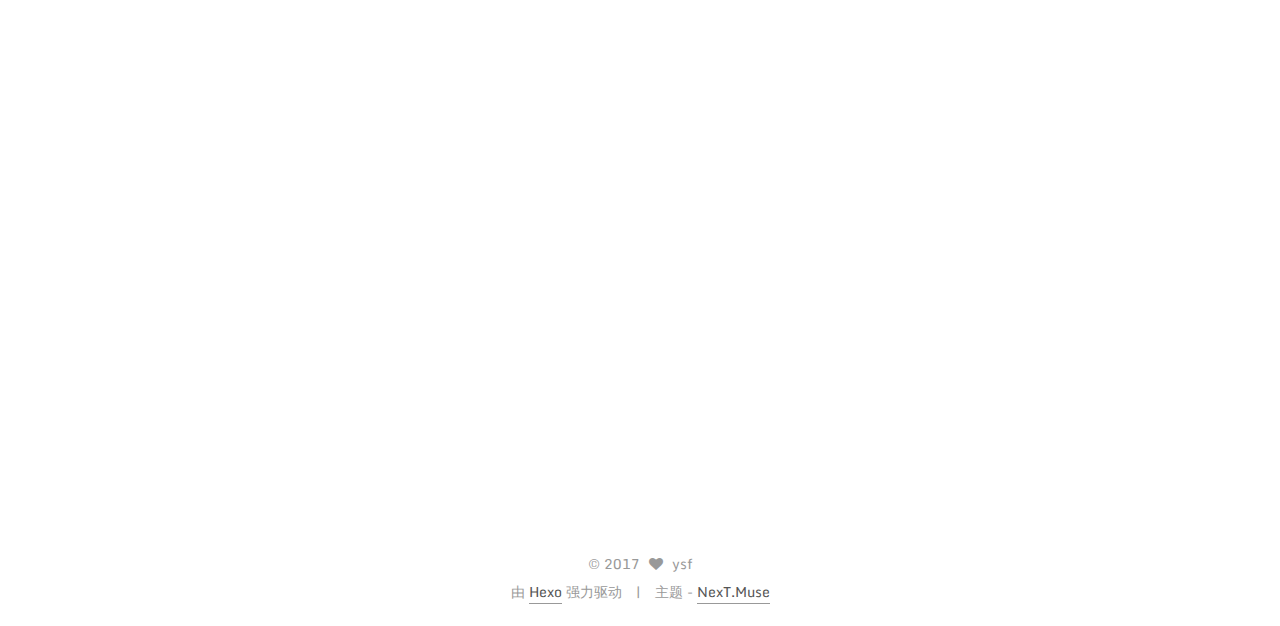
==== commit 78189a1b: "fix test" ====
--- a/index.html
+++ b/index.html
@@ -15,72 +15,9 @@
 
 <meta http-equiv="Cache-Control" content="no-transform" />
 <meta http-equiv="Cache-Control" content="no-siteapp" />
-
-
-
-
-
-
-
-
-
-
-
-
-
-
-
-  
-  
   <link href="/lib/fancybox/source/jquery.fancybox.css?v=2.1.5" rel="stylesheet" type="text/css" />
 
-
-
-
-  
-  
-  
-  
-
-  
-    
-    
-  
-
-  
-    
-      
-    
-
-    
-  
-
-  
-
-  
-    
-      
-    
-
-    
-  
-
-  
-    
-      
-    
-
-    
-  
-
-  
-    
-    
     <link href="//fonts.googleapis.com/css?family=Monda:300,300italic,400,400italic,700,700italic|Roboto Slab:300,300italic,400,400italic,700,700italic|Lobster Two:300,300italic,400,400italic,700,700italic|PT Mono:300,300italic,400,400italic,700,700italic&subset=latin,latin-ext" rel="stylesheet" type="text/css">
-  
-
-
-
 
 
 
@@ -93,15 +30,7 @@
 
 
 
-
-
-
-
-
   <link rel="shortcut icon" type="image/x-icon" href="/favicon.ico?v=5.1.0" />
-
-
-
 
 
 
@@ -114,8 +43,6 @@
 <meta name="twitter:card" content="summary">
 <meta name="twitter:title" content="Pig YE">
 <meta name="twitter:description" content="程序员装逼指南">
-
-
 
 <script type="text/javascript" id="hexo.configurations">
   var NexT = window.NexT || {};
@@ -145,9 +72,7 @@
 
 
 
-
-
-  <title> Pig YE </title>
+  <title> Pig YE Love Me</title>
 </head>
 
 <body itemscope itemtype="http://schema.org/WebPage" lang="zh-Hans">
--- a/css/main.css
+++ b/css/main.css
@@ -1698,7 +1698,7 @@
   width: 4px;
   height: 4px;
   border-radius: 50%;
-  background: #fff;
+  background: #ff0a5e;
 }
 .links-of-blogroll {
   font-size: 13px;
